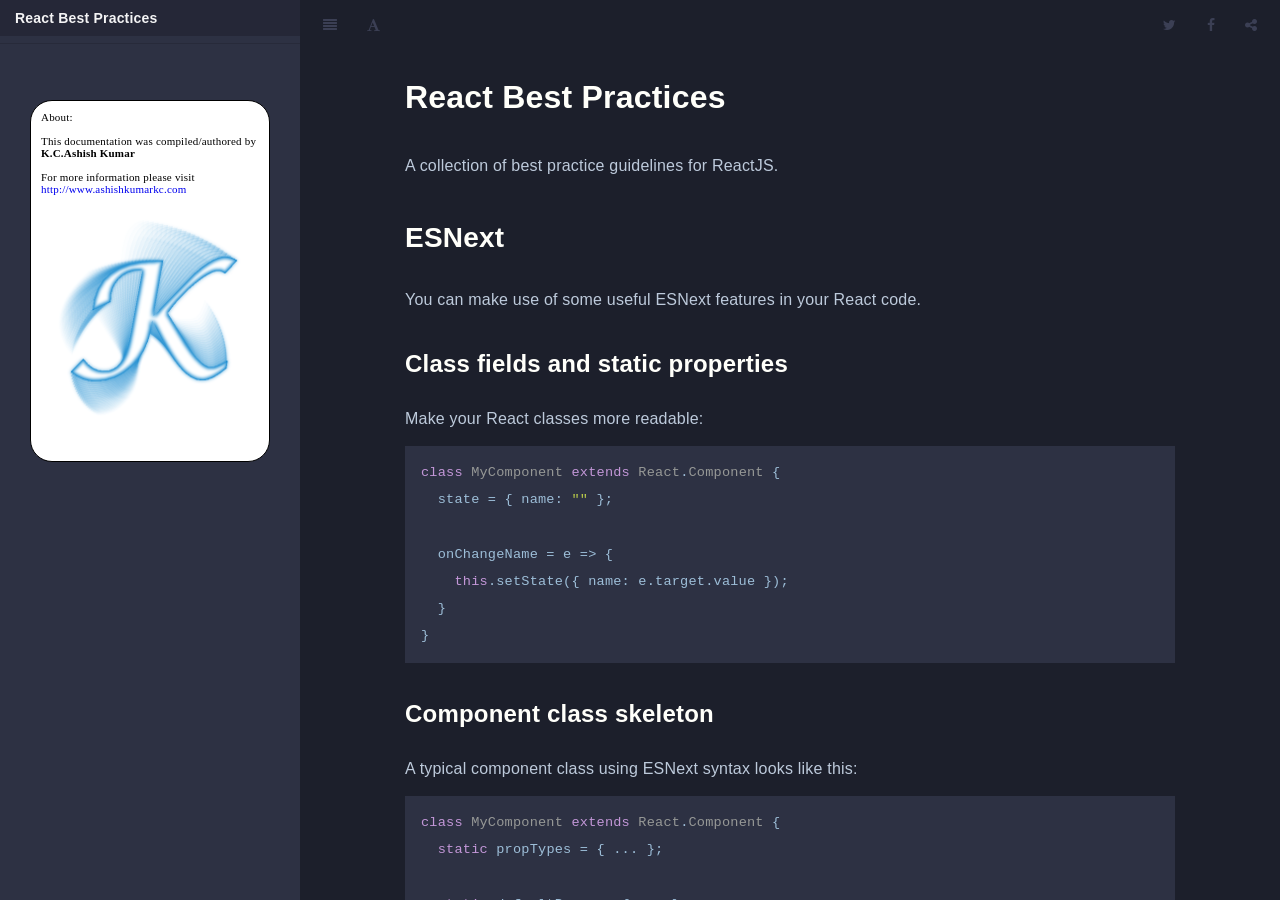
==== index.html @ 98a0bfe0 "Add files via upload" ====
<!DOCTYPE HTML>
<html lang="" >
    <head>
        <meta charset="UTF-8">
        <meta content="text/html; charset=utf-8" http-equiv="Content-Type">
        <title>Introduction · GitBook</title>
        <meta http-equiv="X-UA-Compatible" content="IE=edge" />
        <meta name="description" content="">
        <meta name="generator" content="GitBook 3.2.3">
        
        
        
    
    <link rel="stylesheet" href="gitbook/style.css">

    
            
                
                <link rel="stylesheet" href="gitbook/gitbook-plugin-highlight/website.css">
                
            
                
                <link rel="stylesheet" href="gitbook/gitbook-plugin-search/search.css">
                
            
                
                <link rel="stylesheet" href="gitbook/gitbook-plugin-fontsettings/website.css">
                
            
        

    

    
        
        <link rel="stylesheet" href="styles/website.css">
        
    
        
    
        
    
        
    
        
    
        
    

        
    
    
    <meta name="HandheldFriendly" content="true"/>
    <meta name="viewport" content="width=device-width, initial-scale=1, user-scalable=no">
    <meta name="apple-mobile-web-app-capable" content="yes">
    <meta name="apple-mobile-web-app-status-bar-style" content="black">
    <link rel="apple-touch-icon-precomposed" sizes="152x152" href="gitbook/images/apple-touch-icon-precomposed-152.png">
    <link rel="shortcut icon" href="gitbook/images/favicon.ico" type="image/x-icon">

    
    

    </head>
    <body>
        
<div class="book">
    <div class="book-summary">
        
            
<div id="book-search-input" role="search">
    <input type="text" placeholder="Type to search" />
</div>

            
                <nav role="navigation">
                


<ul class="summary">
    
    

    

    
        
        
    
        <li class="chapter active" data-level="1.1" data-path="./">
            
                <a href="./">
            
                    
                    Introduction
            
                </a>
            

            
        </li>
    

    

    <li class="divider"></li>

    <li>
        <a href="https://www.gitbook.com" target="blank" class="gitbook-link">
            Published with GitBook
        </a>
    </li>
</ul>


                </nav>
            
        
    </div>

    <div class="book-body">
        
            <div class="body-inner">
                
                    

<div class="book-header" role="navigation">
    

    <!-- Title -->
    <h1>
        <i class="fa fa-circle-o-notch fa-spin"></i>
        <a href="." >Introduction</a>
    </h1>
</div>




                    <div class="page-wrapper" tabindex="-1" role="main">
                        <div class="page-inner">
                            
<div id="book-search-results">
    <div class="search-noresults">
    
                                <section class="normal markdown-section">
                                
                                <h1 id="react-best-practices">React Best Practices</h1>
<p>A collection of best practice guidelines for ReactJS.
<!-- v1.0,2017-08-14 -->
<!-- toc --></p>
<h2 id="esnext">ESNext</h2>
<p>You can make use of some useful ESNext features in your React code.</p>
<h3 id="class-fields-and-static-properties">Class fields and static properties</h3>
<p>Make your React classes more readable:</p>
<pre><code class="lang-js"><span class="hljs-class"><span class="hljs-keyword">class</span> <span class="hljs-title">MyComponent</span> <span class="hljs-keyword">extends</span> <span class="hljs-title">React</span>.<span class="hljs-title">Component</span> </span>{
  state = { name: <span class="hljs-string">&quot;&quot;</span> };

  onChangeName = e =&gt; {
    <span class="hljs-keyword">this</span>.setState({ name: e.target.value });
  }
}
</code></pre>
<h3 id="component-class-skeleton">Component class skeleton</h3>
<p>A typical component class using ESNext syntax looks like this:</p>
<pre><code class="lang-js"><span class="hljs-class"><span class="hljs-keyword">class</span> <span class="hljs-title">MyComponent</span> <span class="hljs-keyword">extends</span> <span class="hljs-title">React</span>.<span class="hljs-title">Component</span> </span>{
  <span class="hljs-keyword">static</span> propTypes = { ... };

  <span class="hljs-keyword">static</span> defaultProps = { ... };

  state = { ... };

  onEvent = () =&gt; { ... };

  classMethod() { ... }
}
</code></pre>
<h2 id="prop-types">prop-types</h2>
<p>Always declare your props. Simply install the <code>prop-types</code> module from npm:</p>
<pre><code class="lang-bash">npm install --save prop-types
</code></pre>
<p>And then import the module into your component:</p>
<pre><code class="lang-js"><span class="hljs-keyword">import</span> PropTypes <span class="hljs-keyword">from</span> <span class="hljs-string">&quot;prop-types&quot;</span>;
</code></pre>
<p>Using prop types ensures:</p>
<ul>
<li>Consumers of your component can see exactly what props are supported.</li>
<li>Console warning are displayed when the wrong prop type is used.</li>
<li>Props can be documented for use with <code>react-styleguidist</code>.</li>
</ul>
<h3 id="example-class-using-esnext-static-property-support">Example (class using ESNext static property support)</h3>
<p>The following component supports two props: <code>onClick</code> which is a function and <code>name</code> which is a string and is a mandatory prop.</p>
<pre><code class="lang-js"><span class="hljs-keyword">import</span> React <span class="hljs-keyword">from</span> <span class="hljs-string">&quot;react&quot;</span>;
<span class="hljs-keyword">import</span> PropTypes <span class="hljs-keyword">from</span> <span class="hljs-string">&quot;prop-types&quot;</span>;

<span class="hljs-keyword">export</span> <span class="hljs-keyword">default</span> <span class="hljs-class"><span class="hljs-keyword">class</span> <span class="hljs-title">Greeting</span> <span class="hljs-keyword">extends</span> <span class="hljs-title">React</span>.<span class="hljs-title">Component</span> </span>{
  <span class="hljs-keyword">static</span> propTypes = {
    onClick: PropTypes.func,
    name: PropTypes.string.isRequired
  };

  render() {
    <span class="hljs-keyword">return</span> (
      <span class="xml"><span class="hljs-tag">&lt;<span class="hljs-name">h1</span> <span class="hljs-attr">onClick</span>=<span class="hljs-string">{this.props.onClick}</span>&gt;</span>
        Hello, {this.props.name}
      <span class="hljs-tag">&lt;/<span class="hljs-name">h1</span>&gt;</span></span>
    );
  }
}
</code></pre>
<h3 id="example-stateless-functional-component">Example (stateless functional component)</h3>
<p>When using a stateless functional component you need to declare prop types on the function object itself:</p>
<pre><code class="lang-js"><span class="hljs-keyword">import</span> React <span class="hljs-keyword">from</span> <span class="hljs-string">&quot;react&quot;</span>;
<span class="hljs-keyword">import</span> PropTypes <span class="hljs-keyword">from</span> <span class="hljs-string">&quot;prop-types&quot;</span>;

<span class="hljs-keyword">const</span> Greeting = props =&gt;
  <span class="xml"><span class="hljs-tag">&lt;<span class="hljs-name">h1</span> <span class="hljs-attr">onClick</span>=<span class="hljs-string">{props.onClick}</span>&gt;</span>
    Hello,{props.name}
  <span class="hljs-tag">&lt;/<span class="hljs-name">h1</span>&gt;</span></span>;

Greeting.propTypes = {
  onClick: PropTypes.func,
  name: PropTypes.string.isRequired
};

<span class="hljs-keyword">export</span> <span class="hljs-keyword">default</span> Greeting;
</code></pre>
<h3 id="use-destructuring-to-import-specific-prop-types">Use destructuring to import specific prop types</h3>
<p>You can also use destructuring to import just the prop types you need. This can save typing, especially when using props of the same type.</p>
<p>For example, here is the above stateless functional component example rewritten:</p>
<pre><code class="lang-js"><span class="hljs-keyword">import</span> React <span class="hljs-keyword">from</span> <span class="hljs-string">&quot;react&quot;</span>;
<span class="hljs-keyword">import</span> { func, string } <span class="hljs-keyword">from</span> <span class="hljs-string">&quot;prop-types&quot;</span>;

<span class="hljs-keyword">const</span> Greeting = props =&gt;
  <span class="xml"><span class="hljs-tag">&lt;<span class="hljs-name">h1</span> <span class="hljs-attr">onClick</span>=<span class="hljs-string">{props.onClick}</span>&gt;</span>
    Hello,{props.name}
  <span class="hljs-tag">&lt;/<span class="hljs-name">h1</span>&gt;</span></span>;

Greeting.propTypes = {
  onClick: func,
  name: string.isRequired
};

<span class="hljs-keyword">export</span> <span class="hljs-keyword">default</span> Greeting;
</code></pre>
<h3 id="using-object-shapes-and-arrays">Using object shapes and arrays</h3>
<p>You can also specify the <em>shape</em> of an object prop or the shape of arrays.</p>
<p>For example, the following component expects an array of objects.
Each object requires <code>id</code> and <code>name</code> string properties.</p>
<pre><code class="lang-js"><span class="hljs-keyword">import</span> React <span class="hljs-keyword">from</span> <span class="hljs-string">&quot;react&quot;</span>;
<span class="hljs-keyword">import</span> { arrayOf, shape, string } <span class="hljs-keyword">from</span> <span class="hljs-string">&quot;prop-types&quot;</span>;

<span class="hljs-keyword">const</span> Stores = ({ stores }) =&gt;
  <span class="xml"><span class="hljs-tag">&lt;<span class="hljs-name">ul</span>&gt;</span>
    {stores.map(store =&gt;
      <span class="hljs-tag">&lt;<span class="hljs-name">li</span> <span class="hljs-attr">key</span>=<span class="hljs-string">{store.id}</span>&gt;</span>
        {store.name}
      <span class="hljs-tag">&lt;/<span class="hljs-name">li</span>&gt;</span>
    )}
  <span class="hljs-tag">&lt;/<span class="hljs-name">ul</span>&gt;</span></span>;

Stores.propTypes = {
  stores: arrayOf(
    shape({
      id: string.isRequired,
      name: string.isRequired
    })
  )
};

<span class="hljs-keyword">export</span> <span class="hljs-keyword">default</span> Stores;
</code></pre>
<h3 id="custom-prop-types-sharing-your-shapes">Custom prop types: sharing your shapes</h3>
<p>You can easily share custom prop types by adding them to a file and exporting them for use in your project. For example:</p>
<pre><code class="lang-js"><span class="hljs-comment">// customProps.js</span>
<span class="hljs-keyword">import</span> { string, shape } <span class="hljs-keyword">from</span> <span class="hljs-string">&quot;prop-types&quot;</span>;

<span class="hljs-keyword">export</span> <span class="hljs-keyword">const</span> store = shape({
  id: string.isRequired,
  name: string.isRequired
});

<span class="hljs-comment">// Stores.js</span>
<span class="hljs-keyword">import</span> React <span class="hljs-keyword">from</span> <span class="hljs-string">&quot;react&quot;</span>;
<span class="hljs-keyword">import</span> { arrayOf } <span class="hljs-keyword">from</span> <span class="hljs-string">&quot;prop-types&quot;</span>;
<span class="hljs-keyword">import</span> { store } <span class="hljs-keyword">from</span> <span class="hljs-string">&quot;./customProps.js&quot;</span>;

<span class="hljs-keyword">const</span> Stores = ({ stores }) =&gt;
  <span class="xml"><span class="hljs-tag">&lt;<span class="hljs-name">ul</span>&gt;</span>
    {stores.map(store =&gt;
      <span class="hljs-tag">&lt;<span class="hljs-name">li</span> <span class="hljs-attr">key</span>=<span class="hljs-string">{store.id}</span>&gt;</span>
        {store.name}
      <span class="hljs-tag">&lt;/<span class="hljs-name">li</span>&gt;</span>
    )}
  <span class="hljs-tag">&lt;/<span class="hljs-name">ul</span>&gt;</span></span>;

Stores.propTypes = {
  stores: arrayOf(stores).isRequired
};

<span class="hljs-keyword">export</span> <span class="hljs-keyword">default</span> Stores;
</code></pre>
<h3 id="specifying-default-prop-values">Specifying default prop values</h3>
<p>You can also declare default values for props by declaring the <code>defaultProps</code> object on the component class or function. For example:</p>
<pre><code class="lang-js"><span class="hljs-keyword">import</span> React <span class="hljs-keyword">from</span> <span class="hljs-string">&quot;react&quot;</span>;
<span class="hljs-keyword">import</span> PropTypes <span class="hljs-keyword">from</span> <span class="hljs-string">&quot;prop-types&quot;</span>;

<span class="hljs-keyword">export</span> <span class="hljs-keyword">default</span> <span class="hljs-class"><span class="hljs-keyword">class</span> <span class="hljs-title">Heading</span> <span class="hljs-keyword">extends</span> <span class="hljs-title">React</span>.<span class="hljs-title">Component</span> </span>{
  <span class="hljs-keyword">static</span> propTypes = {
    backgroundColor: PropTypes.string,
    color: PropTypes.string,
    children: PropTypes.node.isRequired
  };

  <span class="hljs-keyword">static</span> defaultProps = {
    backgroundColor: <span class="hljs-string">&quot;black&quot;</span>,
    color: <span class="hljs-string">&quot;white&quot;</span>
  };

  render() {
    <span class="hljs-keyword">const</span> style = {
      backgroundColor: <span class="hljs-keyword">this</span>.props.backgroundColor,
      color: <span class="hljs-keyword">this</span>.props.color
    };

    <span class="hljs-keyword">return</span> (
      <span class="xml"><span class="hljs-tag">&lt;<span class="hljs-name">h1</span> <span class="hljs-attr">style</span>=<span class="hljs-string">{style}</span>&gt;</span>
        {this.props.children}
      <span class="hljs-tag">&lt;/<span class="hljs-name">h1</span>&gt;</span></span>
    );
  }
}
</code></pre>
<p>This can be especially useful for <code>func</code> props as it stops a potential crash if an optional function prop is not supplied. For example:</p>
<pre><code class="lang-js"><span class="hljs-keyword">import</span> React <span class="hljs-keyword">from</span> <span class="hljs-string">&quot;react&quot;</span>;
<span class="hljs-keyword">import</span> { func } <span class="hljs-keyword">from</span> <span class="hljs-string">&quot;prop-types&quot;</span>;

<span class="hljs-keyword">const</span> Button = ({ onClick }) =&gt;
  <span class="xml"><span class="hljs-tag">&lt;<span class="hljs-name">div</span> <span class="hljs-attr">className</span>=<span class="hljs-string">&quot;btn&quot;</span> <span class="hljs-attr">onClick</span>=<span class="hljs-string">{onClick}</span>&gt;</span>
    Button
  <span class="hljs-tag">&lt;/<span class="hljs-name">div</span>&gt;</span></span>;

Button.propTypes = {
  onClick: func
};

Button.defaultProps = {
  onClick: () =&gt; {}
};

<span class="hljs-keyword">export</span> <span class="hljs-keyword">default</span> Button;
</code></pre>
<h4 id="using-default-prop-values-in-stateless-functional-components">Using default prop values in stateless functional components</h4>
<p>Rather than declaring <code>defaultProps</code> for stateless functional components, you can use a combination of <strong>destructuring</strong> and <strong>default parameter values</strong> instead. For example:</p>
<pre><code class="lang-js"><span class="hljs-keyword">import</span> React <span class="hljs-keyword">from</span> <span class="hljs-string">&quot;react&quot;</span>;
<span class="hljs-keyword">import</span> { string, node } <span class="hljs-keyword">from</span> <span class="hljs-string">&quot;prop-types&quot;</span>;

<span class="hljs-keyword">const</span> Heading = ({ children, backgroundColor = <span class="hljs-string">&quot;black&quot;</span>, color = <span class="hljs-string">&quot;white&quot;</span> }) =&gt; {
  <span class="hljs-keyword">const</span> style = {
    backgroundColor,
    color
  };

  <span class="hljs-keyword">return</span> (
    <span class="xml"><span class="hljs-tag">&lt;<span class="hljs-name">h1</span> <span class="hljs-attr">style</span>=<span class="hljs-string">{style}</span>&gt;</span>
      {children}
    <span class="hljs-tag">&lt;/<span class="hljs-name">h1</span>&gt;</span></span>
  );
};

Heading.propTypes = {
  backgroundColor: string,
  color: string,
  children: node.isRequired
};

<span class="hljs-keyword">export</span> <span class="hljs-keyword">default</span> Heading;
</code></pre>
<h2 id="stateless-functional-components">Stateless Functional Components</h2>
<p>Stateless functional components are React components as JavaScript functions. They can be used for components that do not use any lifecycle methods other than render and do not use any state.</p>
<ul>
<li>Concerned with <em>how things look</em>.</li>
<li>AKA as <em>presentational</em> or <em>dumb</em> components.</li>
<li>Functional programming paradigm: <strong>stateless function components are pure functions of their props</strong>.</li>
<li>Props passed as the first function parameter.</li>
<li>Simply return the component JSX: the same as the class <code>render</code> method.</li>
<li>No state, no lifecycle methods.</li>
<li>Easy to test.</li>
<li>Easy to re-use/share.</li>
<li>Make no assumptions about application state or the data source.</li>
<li>Can be combined with container components (which may have state and may know about the data source).</li>
</ul>
<h3 id="example">Example</h3>
<p>A simple greeting component: it displays a name and calls a prop when clicked.</p>
<blockquote>
<p>Note that ES6 arrow functions are preferred.</p>
</blockquote>
<pre><code class="lang-js"><span class="hljs-keyword">import</span> React <span class="hljs-keyword">from</span> <span class="hljs-string">&quot;react&quot;</span>;
<span class="hljs-keyword">import</span> { func, string } <span class="hljs-keyword">from</span> <span class="hljs-string">&quot;prop-types&quot;</span>;

<span class="hljs-keyword">const</span> Greeting = ({ onClick, name }) =&gt;
  <span class="xml"><span class="hljs-tag">&lt;<span class="hljs-name">h1</span> <span class="hljs-attr">onClick</span>=<span class="hljs-string">{onClick}</span>&gt;</span>
    Hello, {name}
  <span class="hljs-tag">&lt;/<span class="hljs-name">h1</span>&gt;</span></span>;

Greeting.propTypes = {
  onClick: func,
  name: string.isRequired
};

<span class="hljs-keyword">export</span> <span class="hljs-keyword">default</span> Greeting;
</code></pre>
<h3 id="simple-snapshot-testing">Simple snapshot testing</h3>
<p>You can quickly test a simple component like this using <strong>snapshot testing</strong>. For example:</p>
<pre><code class="lang-js"><span class="hljs-keyword">import</span> React <span class="hljs-keyword">from</span> <span class="hljs-string">&quot;react&quot;</span>;
<span class="hljs-keyword">import</span> renderer <span class="hljs-keyword">from</span> <span class="hljs-string">&quot;react-test-renderer&quot;</span>;
<span class="hljs-keyword">import</span> Greeting <span class="hljs-keyword">from</span> <span class="hljs-string">&quot;../Greeting&quot;</span>;

it(<span class="hljs-string">&quot;renders&quot;</span>, () =&gt; {
  expect(renderer.create(<span class="xml"><span class="hljs-tag">&lt;<span class="hljs-name">Greeting</span> <span class="hljs-attr">name</span>=<span class="hljs-string">&quot;The name&quot;</span> /&gt;</span>)).toMatchSnapshot();
});
</span></code></pre>
<h2 id="containers">Containers</h2>
<p>Containers are combinations of <em>state</em> and <em>presentational components</em>.</p>
<ul>
<li>Concerned with <em>how things work</em>.</li>
<li>Usually ES6 class components with state.</li>
<li>Render Re-usable stateless functional components.</li>
<li>Knowledge about the data source and/or the application state.</li>
<li>Commonly used with <code>react-redux</code>.</li>
<li>Often generated using <em>higher order components</em> (HOCs).</li>
</ul>
<h3 id="example">Example</h3>
<p><a href="https://codesandbox.io/s/Nx1lY23K6" target="_blank"><img src="https://codesandbox.io/static/img/play-codesandbox.svg" alt="Edit Presentational and Container Components"></a></p>
<p>Here is a simple presentational component that renders a styled IP address:</p>
<pre><code class="lang-js"><span class="hljs-keyword">import</span> React <span class="hljs-keyword">from</span> <span class="hljs-string">&quot;react&quot;</span>;
<span class="hljs-keyword">import</span> { string } <span class="hljs-keyword">from</span> <span class="hljs-string">&quot;prop-types&quot;</span>;

<span class="hljs-keyword">const</span> styles = {
  container: {
    textAlign: <span class="hljs-string">&quot;center&quot;</span>
  },
  ip: {
    fontFamily: <span class="hljs-string">&quot;sans-serif&quot;</span>,
    fontSize: <span class="hljs-string">&quot;20px&quot;</span>,
    fontWeight: <span class="hljs-string">&quot;bold&quot;</span>,
    color: <span class="hljs-string">&quot;blue&quot;</span>
  }
};

<span class="hljs-keyword">const</span> IPAddress = ({ ip }) =&gt;
  <span class="xml"><span class="hljs-tag">&lt;<span class="hljs-name">div</span> <span class="hljs-attr">style</span>=<span class="hljs-string">{styles.container}</span>&gt;</span>
    <span class="hljs-tag">&lt;<span class="hljs-name">div</span> <span class="hljs-attr">style</span>=<span class="hljs-string">{styles.ip}</span>&gt;</span>
      {ip}
    <span class="hljs-tag">&lt;/<span class="hljs-name">div</span>&gt;</span>
  <span class="hljs-tag">&lt;/<span class="hljs-name">div</span>&gt;</span></span>;

IPAddress.propTypes = {
  ip: string
};

<span class="hljs-keyword">export</span> <span class="hljs-keyword">default</span> IPAddress;
</code></pre>
<p>And here is an example container for this component. The container knows about the data source (in this case how to fetch the current IP.)</p>
<p>Notice the following characteristics:</p>
<ul>
<li>It is an ES6 class.</li>
<li>It has state.</li>
<li>It is using component lifecycle (<code>componentDidMount</code>).</li>
<li>It is acting as a wrapper for the <code>IPAddress</code> component.</li>
</ul>
<pre><code class="lang-js"><span class="hljs-keyword">import</span> React <span class="hljs-keyword">from</span> <span class="hljs-string">&quot;react&quot;</span>;
<span class="hljs-keyword">import</span> IPAddress <span class="hljs-keyword">from</span> <span class="hljs-string">&quot;./IPAddress&quot;</span>;

<span class="hljs-keyword">export</span> <span class="hljs-keyword">default</span> <span class="hljs-class"><span class="hljs-keyword">class</span> <span class="hljs-title">IPAddressContainer</span> <span class="hljs-keyword">extends</span> <span class="hljs-title">React</span>.<span class="hljs-title">Component</span> </span>{
  state = { ip: <span class="hljs-string">&quot;&quot;</span> };

  componentDidMount() {
    <span class="hljs-built_in">window</span>
      .fetch(<span class="hljs-string">&quot;https://api.ipify.org?format=json&quot;</span>)
      .then(response =&gt; response.json())
      .then(response =&gt; {
        <span class="hljs-keyword">this</span>.setState({ ip: response.ip });
      });
  }

  render() {
    <span class="hljs-keyword">return</span> <span class="xml"><span class="hljs-tag">&lt;<span class="hljs-name">IPAddress</span> <span class="hljs-attr">ip</span>=<span class="hljs-string">{this.state.ip}</span> /&gt;</span>;
  }
}
</span></code></pre>
<h2 id="higher-order-components">Higher Order Components</h2>
<p>Higher Order Components (or HOCs) are used to transform a component into another component.</p>
<p><a href="https://codesandbox.io/s/RBxmkgl0" target="_blank"><img src="https://codesandbox.io/static/img/play-codesandbox.svg" alt="Edit Higher Order Components"></a></p>
<ul>
<li>A HOC <strong>is a function that takes a component and returns a new component</strong>.</li>
<li>Made possible due to the compositional nature of React.</li>
<li>Often used to inject additional props into an existing component.</li>
<li>Useful for creating containers.</li>
<li>A popular example is the <code>react-redux</code> <code>connect</code> function.</li>
<li>Can be used to re-use code, hijack the <code>render</code> method and to manipulate existing props.</li>
</ul>
<h3 id="example-ip-address">Example: IP address</h3>
<p>The following HOC function will fetch the IP address and inject a prop called <code>ip</code> into <strong>any</strong> component. This is an example of using a <code>class</code> as the container.</p>
<pre><code class="lang-js"><span class="hljs-keyword">import</span> React <span class="hljs-keyword">from</span> <span class="hljs-string">&quot;react&quot;</span>;

<span class="hljs-keyword">const</span> withIPAddress = Component =&gt; {
  <span class="hljs-keyword">return</span> <span class="hljs-class"><span class="hljs-keyword">class</span> <span class="hljs-keyword">extends</span> <span class="hljs-title">React</span>.<span class="hljs-title">Component</span> </span>{
    state = { ip: <span class="hljs-string">&quot;&quot;</span> };

    componentDidMount() {
      <span class="hljs-built_in">window</span>
        .fetch(<span class="hljs-string">&quot;https://api.ipify.org?format=json&quot;</span>)
        .then(response =&gt; response.json())
        .then(response =&gt; {
          <span class="hljs-keyword">this</span>.setState({ ip: response.ip });
        });
    }

    render() {
      <span class="hljs-keyword">return</span> <span class="xml"><span class="hljs-tag">&lt;<span class="hljs-name">Component</span> <span class="hljs-attr">ip</span>=<span class="hljs-string">{this.state.ip}</span> {<span class="hljs-attr">...this.props</span>} /&gt;</span>;
    }
  };
};

export default withIPAddress;
</span></code></pre>
<p>Notice what&apos;s happening here: we are exporting a function that accepts a component as a parameter and returns an ES6 class.</p>
<p>To use this with an existing component we do something like this:</p>
<pre><code class="lang-js"><span class="hljs-keyword">import</span> React <span class="hljs-keyword">from</span> <span class="hljs-string">&quot;react&quot;</span>;
<span class="hljs-keyword">import</span> { string } <span class="hljs-keyword">from</span> <span class="hljs-string">&quot;prop-types&quot;</span>;
<span class="hljs-keyword">import</span> withIPAddress <span class="hljs-keyword">from</span> <span class="hljs-string">&quot;./withIPAddress&quot;</span>;

<span class="hljs-keyword">const</span> SimpleIPAddress = ({ ip, color = <span class="hljs-string">&quot;black&quot;</span> }) =&gt;
  <span class="xml"><span class="hljs-tag">&lt;<span class="hljs-name">p</span> <span class="hljs-attr">style</span>=<span class="hljs-string">{{</span> <span class="hljs-attr">color</span> }}&gt;</span>
    {ip}
  <span class="hljs-tag">&lt;/<span class="hljs-name">p</span>&gt;</span></span>;

SimpleIPAddress.propTypes = {
  ip: string
};

<span class="hljs-keyword">export</span> <span class="hljs-keyword">default</span> withIPAddress(SimpleIPAddress);
</code></pre>
<p>We export the result of calling <code>withIPAddress</code>, passing in the component in which we want the <code>ip</code> prop injected.</p>
<h3 id="example-language">Example: language</h3>
<p>Here&apos;s another example of a HOC that injects the current browser language setting into any component as a prop called <code>language</code>. In this case we are using a stateless functional component as the container.</p>
<pre><code class="lang-js"><span class="hljs-comment">// withLanguage.js</span>
<span class="hljs-keyword">import</span> React <span class="hljs-keyword">from</span> <span class="hljs-string">&apos;react&apos;</span>;

<span class="hljs-keyword">const</span> withLanguage = Component =&gt; props =&gt;
  <span class="xml"><span class="hljs-tag">&lt;<span class="hljs-name">Component</span> {<span class="hljs-attr">...props</span>} <span class="hljs-attr">language</span>=<span class="hljs-string">{navigator.language}</span> /&gt;</span>;

export default withLanguage;

// MyComponent.js
import React from &quot;react&quot;;
import { string } from &quot;prop-types&quot;;
import withLanguage from &quot;./withLanguage&quot;;

const MyComponent = ({ language }) =&gt;
  <span class="hljs-tag">&lt;<span class="hljs-name">div</span>&gt;</span>
    Browser language: {language}
  <span class="hljs-tag">&lt;/<span class="hljs-name">div</span>&gt;</span>;

MyComponent.propTypes = {
  language: string
};

export default withLanguage(MyComponent);
</span></code></pre>
<h3 id="chaining-hocs">Chaining HOCs</h3>
<p>Note that you can also chain HOCs together to create a new component that combines them all. For example:</p>
<pre><code class="lang-js"><span class="hljs-keyword">import</span> React <span class="hljs-keyword">from</span> <span class="hljs-string">&quot;react&quot;</span>;
<span class="hljs-keyword">import</span> { string } <span class="hljs-keyword">from</span> <span class="hljs-string">&quot;prop-types&quot;</span>;
<span class="hljs-keyword">import</span> withLanguage <span class="hljs-keyword">from</span> <span class="hljs-string">&quot;./withLanguage&quot;</span>;
<span class="hljs-keyword">import</span> withIPAddress <span class="hljs-keyword">from</span> <span class="hljs-string">&quot;./withIPAddress&quot;</span>;

<span class="hljs-keyword">const</span> MyComponent = ({ language, ip }) =&gt;
  <span class="xml"><span class="hljs-tag">&lt;<span class="hljs-name">div</span>&gt;</span>
    <span class="hljs-tag">&lt;<span class="hljs-name">div</span>&gt;</span>
      Browser language: {language}
    <span class="hljs-tag">&lt;/<span class="hljs-name">div</span>&gt;</span>
    <span class="hljs-tag">&lt;<span class="hljs-name">div</span>&gt;</span>
      IP address: {ip}
    <span class="hljs-tag">&lt;/<span class="hljs-name">div</span>&gt;</span>
  <span class="hljs-tag">&lt;/<span class="hljs-name">div</span>&gt;</span></span>;

MyComponent.propTypes = {
  language: string,
  ip: string
};

<span class="hljs-keyword">export</span> <span class="hljs-keyword">default</span> withLanguage(withIPAddress(MyComponent));
</code></pre>
<h2 id="functions-as-children">Functions as Children</h2>
<p><a href="https://codesandbox.io/s/Q8DzMRVq" target="_blank"><img src="https://codesandbox.io/static/img/play-codesandbox.svg" alt="Edit Functions as children"></a></p>
<p>An alternative pattern to HOCs is <strong>functions as children</strong> where you supply a function to call as the child of a container component: this is the equivalent of a <strong>render callback</strong>. Like HOCs you are decoupling your parent and child and it usually follows a similar pattern of a parent that has state you want to hide from the child.</p>
<p>This has some advantages over traditional HOCs:</p>
<ul>
<li>It does not pollute the <code>props</code> namespace. HOCs have an implicit contract they impose on the inner components which can cause prop name collisions especially when combining them with other HOCs.</li>
<li>You do not need to use a function to create the container: you use simple composition instead.</li>
<li>Developers do not need to call an HOC function to create a new wrapped component which can simplify the code: they simply export their child components as normal.</li>
</ul>
<p>In order for this to work you need to use a function as the special <code>children</code> prop and have the outer container component call this function when rendering.</p>
<p>For example, here is a component that exposes the browser language:</p>
<pre><code class="lang-js"><span class="hljs-keyword">import</span> React <span class="hljs-keyword">from</span> <span class="hljs-string">&apos;react&apos;</span>;
<span class="hljs-keyword">import</span> { func } <span class="hljs-keyword">from</span> <span class="hljs-string">&apos;prop-types&apos;</span>;

<span class="hljs-keyword">const</span> Language = ({ children }) =&gt;
  <span class="xml"><span class="hljs-tag">&lt;<span class="hljs-name">div</span>&gt;</span>
    {children(navigator.language)}
  <span class="hljs-tag">&lt;/<span class="hljs-name">div</span>&gt;</span></span>;

Language.propTypes = {
  children: func,
};

<span class="hljs-keyword">export</span> <span class="hljs-keyword">default</span> Language;
</code></pre>
<p>The component simply treats the <code>children</code> prop as a function and calls it. It can be used like this:</p>
<pre><code class="lang-js">&lt;Language&gt;
  {language =&gt;
    &lt;p&gt;
      Browser language: {language}
    &lt;/p&gt;}
&lt;/Language&gt;
</code></pre>
<p>The child node of <code>&lt;Language&gt;</code> is a function which returns the JSX to render.</p>
<p>Now let&apos;s imagine a component that calls an API and uses state to store the status, response and error.</p>
<pre><code class="lang-js"><span class="hljs-keyword">import</span> React <span class="hljs-keyword">from</span> <span class="hljs-string">&apos;react&apos;</span>;
<span class="hljs-keyword">import</span> { string, func } <span class="hljs-keyword">from</span> <span class="hljs-string">&apos;prop-types&apos;</span>;

<span class="hljs-keyword">export</span> <span class="hljs-keyword">default</span> <span class="hljs-class"><span class="hljs-keyword">class</span> <span class="hljs-title">CallAPI</span> <span class="hljs-keyword">extends</span> <span class="hljs-title">React</span>.<span class="hljs-title">Component</span> </span>{
  <span class="hljs-keyword">static</span> propTypes = {
    api: string,
    children: func,
  };

  state = {
    isFetching: <span class="hljs-literal">false</span>,
    data: {},
    error: <span class="hljs-string">&apos;&apos;</span>,
  };

  <span class="hljs-keyword">async</span> componentDidMount() {
    <span class="hljs-keyword">this</span>.setState({ isFetching: <span class="hljs-literal">true</span> });
    <span class="hljs-keyword">try</span> {
      <span class="hljs-keyword">const</span> response = <span class="hljs-keyword">await</span> fetch(<span class="hljs-keyword">this</span>.props.api);
      <span class="hljs-keyword">const</span> data = <span class="hljs-keyword">await</span> response.json();
      <span class="hljs-keyword">this</span>.setState({ isFetching: <span class="hljs-literal">false</span>, data });
    } <span class="hljs-keyword">catch</span> ({ message }) {
      <span class="hljs-keyword">this</span>.setState({ isFetching: <span class="hljs-literal">false</span>, error: message });
    }
  }

  render() {
    <span class="hljs-keyword">return</span> (
      <span class="xml"><span class="hljs-tag">&lt;<span class="hljs-name">div</span>&gt;</span>
        {this.props.children({ ...this.state })}
      <span class="hljs-tag">&lt;/<span class="hljs-name">div</span>&gt;</span></span>
    );
  }
}
</code></pre>
<p>The component makes an API call (specified with a prop) and maintains the state of the call. It renders by calling a function and passing through a copy of the state as an object.</p>
<p>It could be used like this:</p>
<pre><code class="lang-js">&lt;CallAPI api=&quot;https://api.ipify.org?format=json&quot;&gt;
  {({ isFetching, data, error }) =&gt; {
    if (isFetching) {
      return &lt;p&gt;Loading...&lt;/p&gt;;
    }
    if (error) {
      return &lt;p&gt;Error: {error}&lt;/p&gt;;
    }
    return &lt;p&gt;Data: {JSON.stringify(data)}&lt;/p&gt;;
  }}
&lt;/CallAPI&gt;
</code></pre>
<p>And of course you can render normal components in the callback, for example:</p>
<pre><code class="lang-js">&lt;CallAPI api=<span class="hljs-string">&quot;https://api.ipify.org?format=json&quot;</span>&gt;
{
  props =&gt; <span class="xml"><span class="hljs-tag">&lt;<span class="hljs-name">MyComponent</span> {<span class="hljs-attr">...props</span>} /&gt;</span>
}
<span class="hljs-tag">&lt;/<span class="hljs-name">CallAPI</span>&gt;</span></span>
</code></pre>
<blockquote>
<p>There is a caveat to using this pattern: they cannot be optimised by React because <strong>they change on every render</strong> (a new function is declared on every render cycle). This rules out using <code>shouldComponentUpdate</code> and <code>React.PureComponent</code> which may lead to performance issues. Use this pattern wisely.</p>
</blockquote>
<h2 id="events">Events</h2>
<p>When using JavaScript DOM and <code>window</code> events we usually need <code>this</code> to point to our component instance.</p>
<p>Spot the bug in this code:</p>
<pre><code class="lang-js"><span class="hljs-keyword">import</span> React <span class="hljs-keyword">from</span> <span class="hljs-string">&quot;react&quot;</span>;

<span class="hljs-keyword">export</span> <span class="hljs-keyword">default</span> <span class="hljs-class"><span class="hljs-keyword">class</span> <span class="hljs-title">BindBug</span> <span class="hljs-keyword">extends</span> <span class="hljs-title">React</span>.<span class="hljs-title">Component</span> </span>{
  state = { toggled: <span class="hljs-literal">false</span> };

  onClick(e) {
    <span class="hljs-keyword">this</span>.setState({ toggled: !<span class="hljs-keyword">this</span>.state.toggled });
  }

  render() {
    <span class="hljs-keyword">const</span> style = {
      fontSize: <span class="hljs-string">&quot;36px&quot;</span>,
      color: <span class="hljs-keyword">this</span>.state.toggled ? <span class="hljs-string">&quot;white&quot;</span> : <span class="hljs-string">&quot;black&quot;</span>,
      backgroundColor: <span class="hljs-keyword">this</span>.state.toggled ? <span class="hljs-string">&quot;red&quot;</span> : <span class="hljs-string">&quot;yellow&quot;</span>
    };

    <span class="hljs-keyword">return</span> (
      <span class="xml"><span class="hljs-tag">&lt;<span class="hljs-name">div</span> <span class="hljs-attr">style</span>=<span class="hljs-string">{style}</span> <span class="hljs-attr">onClick</span>=<span class="hljs-string">{this.onClick}</span>&gt;</span>
        Click me
      <span class="hljs-tag">&lt;/<span class="hljs-name">div</span>&gt;</span></span>
    );
  }
}
</code></pre>
<p>When you click on the <code>&lt;div&gt;</code> the <code>onClick</code> function handler is called which then tries to call <code>this.setState</code>. But the handler has not bound <code>this</code> to the component instance and it ends up as <code>null</code> which causes the code to crash.</p>
<h3 id="binding-events">Binding events</h3>
<p><a href="https://codesandbox.io/s/gJ6nymBE9" target="_blank"><img src="https://codesandbox.io/static/img/play-codesandbox.svg" alt="Edit Event Binding"></a></p>
<p>To make this work we need to bind the <code>onClick</code> function to <code>this</code>. There are two ways to do this:</p>
<h4 id="esnext-property-initialize-syntax-recommended">ESNext property initialize syntax (recommended)</h4>
<p>The most readable way to do this is via an ESNext property initializer in conjunction with an arrow function. Arrow functions declared in this way are bound to <code>this</code> automatically:</p>
<pre><code class="lang-js"><span class="hljs-keyword">import</span> React <span class="hljs-keyword">from</span> <span class="hljs-string">&quot;react&quot;</span>;

<span class="hljs-keyword">export</span> <span class="hljs-keyword">default</span> <span class="hljs-class"><span class="hljs-keyword">class</span> <span class="hljs-title">BindClassMethod</span> <span class="hljs-keyword">extends</span> <span class="hljs-title">React</span>.<span class="hljs-title">Component</span> </span>{
  state = { toggled: <span class="hljs-literal">false</span> };

  onClick = e =&gt; {
    <span class="hljs-keyword">this</span>.setState({ toggled: !<span class="hljs-keyword">this</span>.state.toggled });
  };

  render() {
    <span class="hljs-keyword">const</span> style = {
      fontSize: <span class="hljs-string">&quot;36px&quot;</span>,
      color: <span class="hljs-keyword">this</span>.state.toggled ? <span class="hljs-string">&quot;white&quot;</span> : <span class="hljs-string">&quot;black&quot;</span>,
      backgroundColor: <span class="hljs-keyword">this</span>.state.toggled ? <span class="hljs-string">&quot;red&quot;</span> : <span class="hljs-string">&quot;yellow&quot;</span>
    };

    <span class="hljs-keyword">return</span> (
      <span class="xml"><span class="hljs-tag">&lt;<span class="hljs-name">div</span> <span class="hljs-attr">style</span>=<span class="hljs-string">{style}</span> <span class="hljs-attr">onClick</span>=<span class="hljs-string">{this.onClick}</span>&gt;</span>
        Click me
      <span class="hljs-tag">&lt;/<span class="hljs-name">div</span>&gt;</span></span>
    );
  }
}
</code></pre>
<p>Notice the syntax used here:</p>
<pre><code class="lang-js">handlerName = (params) =&gt; { ... }
</code></pre>
<p>This is the best option: it is less code and even though this syntax is experimental it is used widely at Facebook.</p>
<p>Here&apos;s another example: a component that uses <code>window.setInterval</code> to update a counter every second:</p>
<pre><code class="lang-js"><span class="hljs-keyword">import</span> React <span class="hljs-keyword">from</span> <span class="hljs-string">&quot;react&quot;</span>;

<span class="hljs-keyword">export</span> <span class="hljs-keyword">default</span> <span class="hljs-class"><span class="hljs-keyword">class</span> <span class="hljs-title">Timer</span> <span class="hljs-keyword">extends</span> <span class="hljs-title">React</span>.<span class="hljs-title">Component</span> </span>{
  state = { counter: <span class="hljs-number">0</span> };

  componentDidMount() {
    <span class="hljs-keyword">this</span>.timerId = <span class="hljs-built_in">window</span>.setInterval(<span class="hljs-keyword">this</span>.onTimer, <span class="hljs-number">1000</span>);
  }

  componentWillUnmount() {
    <span class="hljs-built_in">window</span>.clearInterval(<span class="hljs-keyword">this</span>.timerId);
  }

  onTimer = () =&gt; {
    <span class="hljs-keyword">this</span>.setState(prevState =&gt; ({ counter: prevState.counter + <span class="hljs-number">1</span> }));
  };

  render() {
    <span class="hljs-keyword">return</span> (
      <span class="xml"><span class="hljs-tag">&lt;<span class="hljs-name">p</span>&gt;</span>
        Counter: {this.state.counter}
      <span class="hljs-tag">&lt;/<span class="hljs-name">p</span>&gt;</span></span>
    );
  }
}
</code></pre>
<p>Note the following:</p>
<ul>
<li>The timer ID is stored so it can be cleared when the component unmounts.</li>
<li>The function version of <code>setState</code> is used.</li>
</ul>
<p>Alternatively you could use an inline arrow function: this will ensure <code>this</code> has the correct context:</p>
<pre><code class="lang-js"><span class="hljs-keyword">import</span> React <span class="hljs-keyword">from</span> <span class="hljs-string">&quot;react&quot;</span>;

<span class="hljs-keyword">export</span> <span class="hljs-keyword">default</span> <span class="hljs-class"><span class="hljs-keyword">class</span> <span class="hljs-title">Timer</span> <span class="hljs-keyword">extends</span> <span class="hljs-title">React</span>.<span class="hljs-title">Component</span> </span>{
  state = { counter: <span class="hljs-number">0</span> };

  componentDidMount() {
    <span class="hljs-keyword">this</span>.timerId = <span class="hljs-built_in">window</span>.setInterval(() =&gt; {
      <span class="hljs-keyword">this</span>.setState(prevState =&gt; ({ counter: prevState.counter + <span class="hljs-number">1</span> }));
    }, <span class="hljs-number">1000</span>);
  }

  componentWillUnmount() {
    <span class="hljs-built_in">window</span>.clearInterval(<span class="hljs-keyword">this</span>.timerId);
  }

  render() {
    <span class="hljs-keyword">return</span> (
      <span class="xml"><span class="hljs-tag">&lt;<span class="hljs-name">p</span>&gt;</span>
        Counter: {this.state.counter}
      <span class="hljs-tag">&lt;/<span class="hljs-name">p</span>&gt;</span></span>
    );
  }
}
</code></pre>
<h4 id="constructor-binding">Constructor binding</h4>
<p>Another common way of binding is to add a constructor to your class and use <code>Function.prototype.bind</code>:</p>
<pre><code class="lang-js"><span class="hljs-keyword">import</span> React <span class="hljs-keyword">from</span> <span class="hljs-string">&quot;react&quot;</span>;

<span class="hljs-keyword">export</span> <span class="hljs-keyword">default</span> <span class="hljs-class"><span class="hljs-keyword">class</span> <span class="hljs-title">BindConstructor</span> <span class="hljs-keyword">extends</span> <span class="hljs-title">React</span>.<span class="hljs-title">Component</span> </span>{
  state = { toggled: <span class="hljs-literal">false</span> };

  <span class="hljs-keyword">constructor</span>() {
    <span class="hljs-keyword">super</span>();
    <span class="hljs-keyword">this</span>.onClick = <span class="hljs-keyword">this</span>.onClick.bind(<span class="hljs-keyword">this</span>);
  }

  onClick(e) {
    <span class="hljs-keyword">this</span>.setState({ toggled: !<span class="hljs-keyword">this</span>.state.toggled });
  }

  render() {
    <span class="hljs-keyword">const</span> style = {
      fontSize: <span class="hljs-string">&quot;36px&quot;</span>,
      color: <span class="hljs-keyword">this</span>.state.toggled ? <span class="hljs-string">&quot;white&quot;</span> : <span class="hljs-string">&quot;black&quot;</span>,
      backgroundColor: <span class="hljs-keyword">this</span>.state.toggled ? <span class="hljs-string">&quot;red&quot;</span> : <span class="hljs-string">&quot;yellow&quot;</span>
    };

    <span class="hljs-keyword">return</span> (
      <span class="xml"><span class="hljs-tag">&lt;<span class="hljs-name">div</span> <span class="hljs-attr">style</span>=<span class="hljs-string">{style}</span> <span class="hljs-attr">onClick</span>=<span class="hljs-string">{this.onClick}</span>&gt;</span>
        Click me
      <span class="hljs-tag">&lt;/<span class="hljs-name">div</span>&gt;</span></span>
    );
  }
}
</code></pre>
<p>Although this method is not relying on any experimental syntax it suffers from the following issues:</p>
<ul>
<li>It requires you adding a constructor.</li>
<li>You have to remember call <code>super</code> in the constructor before doing anything else.</li>
<li>It is more code.</li>
</ul>
<h3 id="sharing-event-handlers">Sharing event handlers</h3>
<p><a href="https://codesandbox.io/s/vgAwR1Pxn" target="_blank"><img src="https://codesandbox.io/static/img/play-codesandbox.svg" alt="Edit Shared Event Handlers"></a></p>
<p>Sometimes it is useful to share the share event handlers for your components and there is a simple trick to do this using the DOM <code>name</code> attribute (which is exposed as a prop for most React components):</p>
<pre><code class="lang-js"><span class="hljs-keyword">import</span> React <span class="hljs-keyword">from</span> <span class="hljs-string">&quot;react&quot;</span>;

<span class="hljs-keyword">export</span> <span class="hljs-keyword">default</span> <span class="hljs-class"><span class="hljs-keyword">class</span> <span class="hljs-title">DetailsForm</span> <span class="hljs-keyword">extends</span> <span class="hljs-title">React</span>.<span class="hljs-title">Component</span> </span>{
  state = {
    name: <span class="hljs-string">&quot;&quot;</span>,
    email: <span class="hljs-string">&quot;&quot;</span>,
    phone: <span class="hljs-string">&quot;&quot;</span>
  }

  onChange = e =&gt; {
    <span class="hljs-keyword">this</span>.setState({
      [e.target.name]: e.target.value
    });
  }

  render() {
    <span class="hljs-keyword">return</span> (
      &lt;div&gt;
        &lt;input name=&quot;name&quot; value={this.state.name} onChange={this.onChange} /&gt;
        &lt;input name=&quot;email&quot; value={this.state.email} onChange={this.onChange} /&gt;
        &lt;input name=&quot;phone&quot; value={this.state.phone} onChange={this.onChange} /&gt;
      &lt;/div&gt;
    )
  }
}
</code></pre>
<p>This takes advantage of the JavaScript <strong>computed property name syntax</strong> to update the state. Notice how the <code>name</code> prop for each <code>&lt;input&gt;</code> matches the corresponding state property: this allows us to share a single <code>onChange</code> handler with all three components.</p>
<blockquote>
<p>Although this looks like magic <strong>it&apos;s just JavaScript</strong>.</p>
</blockquote>
<h3 id="handling-the-enter-key-in-a-form">Handling the ENTER key in a form</h3>
<p><a href="https://codesandbox.io/s/RnpV11EV" target="_blank"><img src="https://codesandbox.io/static/img/play-codesandbox.svg" alt="Edit Form ENTER key"></a></p>
<p>If you want to let users press the ENTER key to submit a form then you will need to prevent the default <code>submit</code> behaviour of a HTML form. For example:</p>
<pre><code class="lang-js"><span class="hljs-keyword">import</span> React <span class="hljs-keyword">from</span> <span class="hljs-string">&quot;react&quot;</span>;

<span class="hljs-keyword">export</span> <span class="hljs-keyword">default</span> <span class="hljs-class"><span class="hljs-keyword">class</span> <span class="hljs-title">LoginForm</span> <span class="hljs-keyword">extends</span> <span class="hljs-title">React</span>.<span class="hljs-title">Component</span> </span>{
  onSubmit = e =&gt; {
    <span class="hljs-comment">// Don&apos;t actually submit!</span>
    e.preventDefault();
    <span class="hljs-comment">// Enter key was pressed</span>
  };

  render() {
    <span class="hljs-keyword">return</span> (
      &lt;form onSubmit={this.onSubmit}&gt;
        &lt;input
          name=&quot;username&quot;
          value={this.state.value}
          onChange={this.onChange}
        /&gt;
        &lt;input
          name=&quot;password&quot;
          type=&quot;password&quot;
          value={this.state.password}
          onChange={this.onChange}
        /&gt;
        &lt;input type=&quot;submit&quot; value=&quot;Login&quot; /&gt;
      &lt;/form&gt;
    );
  }
}
</code></pre>
<p>This looks pretty much like a standard HTML form: the presence of the <code>&lt;input type=&quot;submit&quot; /&gt;</code> ensures the ENTER key works but by calling <code>preventDefault</code> on the submit event you can handle it yourself without the application reloading.</p>
<h2 id="conditional-rendering">Conditional Rendering</h2>
<p>Sometimes it is useful to render components based on your props or state and there are at least five different mechanisms available to you (remember: it&apos;s just JavaScript!)</p>
<p><a href="https://codesandbox.io/s/QgoRP307" target="_blank"><img src="https://codesandbox.io/static/img/play-codesandbox.svg" alt="Edit Conditional Rendering"></a></p>
<blockquote>
<p>Note that when you conditionally remove a component it <strong>will be re-mounted when you put it back</strong> which means <code>componentDidMount</code> and other lifecycle methods will be called again. So if you are, for example, fetching data when the component mounts, it will be called each time. To avoid this use some form of <code>show</code> prop and either return <code>null</code> from your <code>render</code> or use CSS to hide the content.</p>
</blockquote>
<h3 id="store-the-jsx-in-a-variable">Store the JSX in a variable</h3>
<p>You can declare a variable to hold the JSX you wish to render. If your condition is not met and an <code>undefined</code> variable is rendered, then React will simply ignore it.</p>
<pre><code class="lang-js"><span class="hljs-keyword">let</span> message;
<span class="hljs-keyword">if</span> (someCondition) {
  message = <span class="xml"><span class="hljs-tag">&lt;<span class="hljs-name">p</span>&gt;</span>Hello, world!<span class="hljs-tag">&lt;/<span class="hljs-name">p</span>&gt;</span></span>;
}

<span class="hljs-keyword">return</span> (
  <span class="xml"><span class="hljs-tag">&lt;<span class="hljs-name">div</span>&gt;</span>
    <span class="hljs-tag">&lt;<span class="hljs-name">p</span>&gt;</span>Conditional rendering<span class="hljs-tag">&lt;/<span class="hljs-name">p</span>&gt;</span>
    {message}
  <span class="hljs-tag">&lt;/<span class="hljs-name">div</span>&gt;</span></span>
)
</code></pre>
<h3 id="ternaries">Ternaries</h3>
<p>You can also use a <strong>ternary</strong>. Using <code>null</code> or <code>undefined</code> is enough to stop anything being rendered:</p>
<pre><code class="lang-js"><span class="hljs-keyword">return</span> (
  <span class="xml"><span class="hljs-tag">&lt;<span class="hljs-name">div</span>&gt;</span>
    <span class="hljs-tag">&lt;<span class="hljs-name">p</span>&gt;</span>Conditional rendering<span class="hljs-tag">&lt;/<span class="hljs-name">p</span>&gt;</span>
    {someCondition ? <span class="hljs-tag">&lt;<span class="hljs-name">p</span>&gt;</span>Hello, world!<span class="hljs-tag">&lt;/<span class="hljs-name">p</span>&gt;</span> : null}
  <span class="hljs-tag">&lt;/<span class="hljs-name">div</span>&gt;</span></span>
)
</code></pre>
<h3 id="logical--operator-shortcut">Logical &amp;&amp; operator shortcut</h3>
<p>This relies on the fact the JavaScript will stop evaluating an &amp;&amp; condition if the preceding checks return <code>false</code>.</p>
<pre><code class="lang-js"><span class="hljs-keyword">return</span> (
  <span class="xml"><span class="hljs-tag">&lt;<span class="hljs-name">div</span>&gt;</span>
    <span class="hljs-tag">&lt;<span class="hljs-name">p</span>&gt;</span>Conditional rendering<span class="hljs-tag">&lt;/<span class="hljs-name">p</span>&gt;</span>
    {someCondition &amp;&amp; <span class="hljs-tag">&lt;<span class="hljs-name">p</span>&gt;</span>Hello, world!<span class="hljs-tag">&lt;/<span class="hljs-name">p</span>&gt;</span>}
  <span class="hljs-tag">&lt;/<span class="hljs-name">div</span>&gt;</span></span>
)
</code></pre>
<p>So if <code>someCondition</code> is <code>true</code> then your JSX is rendered, but if it&apos;s <code>false</code> then your JSX will simply not be evaluated.</p>
<p>This is a very common method to conditionally render something in React.</p>
<h3 id="return-null-from-your-render-method">Return null from your render method</h3>
<p>Another common pattern seen in some 3rd-party component libraries is to conditionally render a component based on a boolean prop. For example, you may have a prop called <code>show</code> that determines if the component should display at all: if not then your <code>render</code> method can simply return <code>null</code>.</p>
<blockquote>
<p>The advantage of this is that the component will not be mounted multiple times each time the <code>show</code> prop changes which is useful if you are fetching data, setting timers, etc. in <code>componentDidMount</code>.</p>
</blockquote>
<pre><code class="lang-js"><span class="hljs-comment">// MyComponent.js</span>
<span class="hljs-keyword">const</span> MyComponent = ({ show }) =&gt; {
  <span class="hljs-keyword">if</span> (show) {
    <span class="hljs-keyword">return</span> <span class="xml"><span class="hljs-tag">&lt;<span class="hljs-name">p</span>&gt;</span>Hello, world!<span class="hljs-tag">&lt;/<span class="hljs-name">p</span>&gt;</span></span>;
  }
  <span class="hljs-keyword">return</span> <span class="hljs-literal">null</span>;
};

<span class="hljs-comment">// SomeOtherComponent.js</span>
...
return (
  <span class="xml"><span class="hljs-tag">&lt;<span class="hljs-name">div</span>&gt;</span>
    <span class="hljs-tag">&lt;<span class="hljs-name">p</span>&gt;</span>Conditional rendering<span class="hljs-tag">&lt;/<span class="hljs-name">p</span>&gt;</span>
    <span class="hljs-tag">&lt;<span class="hljs-name">MyComponent</span> <span class="hljs-attr">show</span>=<span class="hljs-string">{someCondition}</span> /&gt;</span>
  <span class="hljs-tag">&lt;/<span class="hljs-name">div</span>&gt;</span>
)
</span></code></pre>
<h3 id="hide-your-component-using-css">Hide your component using CSS</h3>
<p>A final way is to simply use CSS to hide your component. This also has the advantage of keeping your component mounted.</p>
<pre><code class="lang-js"><span class="hljs-comment">// MyComponent.js</span>
<span class="hljs-keyword">const</span> MyComponent = ({ show }) =&gt; {
  <span class="hljs-keyword">const</span> style = {
    display: show ? <span class="hljs-string">&quot;block&quot;</span> : <span class="hljs-string">&quot;none&quot;</span>
  };

  <span class="hljs-keyword">return</span> <span class="xml"><span class="hljs-tag">&lt;<span class="hljs-name">p</span> <span class="hljs-attr">style</span>=<span class="hljs-string">{style}</span>&gt;</span>Hello, world!<span class="hljs-tag">&lt;/<span class="hljs-name">p</span>&gt;</span></span>;
};

<span class="hljs-comment">// SomeOtherComponent.js</span>
...
return (
  <span class="xml"><span class="hljs-tag">&lt;<span class="hljs-name">div</span>&gt;</span>
    <span class="hljs-tag">&lt;<span class="hljs-name">p</span>&gt;</span>Conditional rendering<span class="hljs-tag">&lt;/<span class="hljs-name">p</span>&gt;</span>
    <span class="hljs-tag">&lt;<span class="hljs-name">MyComponent</span> <span class="hljs-attr">show</span>=<span class="hljs-string">{someCondition}</span> /&gt;</span>
  <span class="hljs-tag">&lt;/<span class="hljs-name">div</span>&gt;</span>
)
</span></code></pre>
<h2 id="arrays">Arrays</h2>
<p>When dealing with arrays of JavaScript objects you can use <code>Array.prototype.map</code> to map from array elements to React components. This is a very common pattern.</p>
<p>The following example shows a component that is rendering an array of stores by mapping each array entry to a new <code>&lt;li&gt;</code> component.</p>
<pre><code class="lang-js"><span class="hljs-keyword">import</span> React <span class="hljs-keyword">from</span> <span class="hljs-string">&quot;react&quot;</span>;
<span class="hljs-keyword">import</span> { arrayOf, shape, number, string } <span class="hljs-keyword">from</span> <span class="hljs-string">&quot;prop-types&quot;</span>;

<span class="hljs-keyword">const</span> StoreList = ({ stores }) =&gt;
  <span class="xml"><span class="hljs-tag">&lt;<span class="hljs-name">ul</span>&gt;</span>
    {stores.map(store =&gt;
      <span class="hljs-tag">&lt;<span class="hljs-name">li</span> <span class="hljs-attr">key</span>=<span class="hljs-string">{store.id}</span>&gt;</span>
        {store.name}
      <span class="hljs-tag">&lt;/<span class="hljs-name">li</span>&gt;</span>
    )}
  <span class="hljs-tag">&lt;/<span class="hljs-name">ul</span>&gt;</span></span>;

StoreList.propTypes = {
  stores: arrayOf(
    shape({
      id: number.isRequired,
      name: string.isRequired
    }).isRequired
  )
};

<span class="hljs-keyword">export</span> <span class="hljs-keyword">default</span> StoreList;
</code></pre>
<h3 id="keys">Keys</h3>
<p>Keys help React identify which items have changed, are added, or are removed. Keys should be given to the elements inside the array to give the elements a stable identity:</p>
<pre><code class="lang-js">&lt;li key={store.id}&gt;{store.name}&lt;/li&gt;
</code></pre>
<blockquote>
<p>Avoid using array indexes if array items can reorder.</p>
</blockquote>
<pre><code class="lang-js">stores.map((store, index) =&gt; <span class="xml"><span class="hljs-tag">&lt;<span class="hljs-name">li</span> <span class="hljs-attr">key</span>=<span class="hljs-string">{index}</span>&gt;</span>{store.name}<span class="hljs-tag">&lt;/<span class="hljs-name">li</span>&gt;</span></span>
</code></pre>
<h2 id="writing-components">Writing Components</h2>
<p><a href="https://codesandbox.io/s/qly8Wqk0" target="_blank"><img src="https://codesandbox.io/static/img/play-codesandbox.svg" alt="Edit Writing Components"></a></p>
<p>For this section we will use an example of a simple button component but the technique is the same no matter what sort of component you are developing.</p>
<h3 id="designing-a-button-component">Designing a Button component</h3>
<p>At first our button is very simple:</p>
<pre><code class="lang-js">&lt;Button text=<span class="hljs-string">&quot;Click me&quot;</span> /&gt;

<span class="hljs-keyword">const</span> Button = ({ text }) =&gt;
  <span class="xml"><span class="hljs-tag">&lt;<span class="hljs-name">button</span> <span class="hljs-attr">className</span>=<span class="hljs-string">&quot;btn&quot;</span>&gt;</span>
    {text}
  <span class="hljs-tag">&lt;/<span class="hljs-name">button</span>&gt;</span></span>;
</code></pre>
<h3 id="more-requirements">More requirements</h3>
<p>Now we need support to render an icon:</p>
<pre><code class="lang-js">&lt;Button text=<span class="hljs-string">&quot;Click me!&quot;</span> iconName=<span class="hljs-string">&quot;paper-plane-o&quot;</span> /&gt;

<span class="hljs-keyword">const</span> Button = ({ text, iconName }) =&gt;
  <span class="xml"><span class="hljs-tag">&lt;<span class="hljs-name">button</span> <span class="hljs-attr">className</span>=<span class="hljs-string">&quot;btn&quot;</span>&gt;</span>
    <span class="hljs-tag">&lt;<span class="hljs-name">i</span> <span class="hljs-attr">className</span>=<span class="hljs-string">{&quot;fa</span> <span class="hljs-attr">fa-</span>&quot; + <span class="hljs-attr">iconName</span>} /&gt;</span>
    {&quot; &quot; + text}
  <span class="hljs-tag">&lt;/<span class="hljs-name">button</span>&gt;</span>;
</span></code></pre>
<h3 id="even-more-requirements">Even more requirements!</h3>
<p>Now the button needs text formatting, icon positioning and icon size support. <strong>The code is getting complicated</strong>.</p>
<pre><code class="lang-js">&lt;Button text=<span class="hljs-string">&quot;Click me&quot;</span> textStyle=<span class="hljs-string">&quot;bold&quot;</span> iconName=<span class="hljs-string">&quot;paper-plane-o&quot;</span> iconPosition=<span class="hljs-string">&quot;top&quot;</span> iconSize=<span class="hljs-string">&quot;2x&quot;</span> /&gt;

<span class="hljs-keyword">const</span> Button = props =&gt; {
  <span class="hljs-keyword">const</span> icon =
    props.iconName &amp;&amp;
    <span class="xml"><span class="hljs-tag">&lt;<span class="hljs-name">i</span>
      <span class="hljs-attr">className</span>=<span class="hljs-string">{classnames(&quot;fa</span> <span class="hljs-attr">fa-</span>&quot; + <span class="hljs-attr">props.iconName</span>, {
        [&quot;<span class="hljs-attr">fa-</span>&quot; + <span class="hljs-attr">props.iconSize</span>]<span class="hljs-attr">:</span> <span class="hljs-attr">props.iconSize</span>
      })}
    /&gt;</span>;

  return (
    <span class="hljs-tag">&lt;<span class="hljs-name">button</span> <span class="hljs-attr">className</span>=<span class="hljs-string">&quot;btn&quot;</span>&gt;</span>
      {icon &amp;&amp;
        (props.iconPosition === &quot;top&quot;
          ? <span class="hljs-tag">&lt;<span class="hljs-name">div</span>&gt;</span>
              {icon}
            <span class="hljs-tag">&lt;/<span class="hljs-name">div</span>&gt;</span>
          : <span class="hljs-tag">&lt;<span class="hljs-name">span</span>&gt;</span>
              {icon + &quot; &quot;}
            <span class="hljs-tag">&lt;/<span class="hljs-name">span</span>&gt;</span>)}
      {props.textStyle === &quot;bold&quot;
        ? <span class="hljs-tag">&lt;<span class="hljs-name">strong</span>&gt;</span>
            {props.text}
          <span class="hljs-tag">&lt;/<span class="hljs-name">strong</span>&gt;</span>
        : <span class="hljs-tag">&lt;<span class="hljs-name">span</span>&gt;</span>
            {props.text}
          <span class="hljs-tag">&lt;/<span class="hljs-name">span</span>&gt;</span>}
    <span class="hljs-tag">&lt;/<span class="hljs-name">button</span>&gt;</span>
  );
};
</span></code></pre>
<p>It is clear we cannot continue designing the component in this way for long before it becomes unmanageable.</p>
<h3 id="composition-to-the-rescue">Composition to the rescue</h3>
<p>Instead of using lots of props and a single complicated <code>render</code> method split the component into smaller chunks and use composition to render it instead.</p>
<pre><code class="lang-js">&lt;Button&gt;
  <span class="xml"><span class="hljs-tag">&lt;<span class="hljs-name">FontAwesome</span>
    <span class="hljs-attr">name</span>=<span class="hljs-string">&quot;paper-plane-o&quot;</span>
    <span class="hljs-attr">size</span>=<span class="hljs-string">&quot;2x&quot;</span>
    <span class="hljs-attr">block</span> /&gt;</span>
  <span class="hljs-tag">&lt;<span class="hljs-name">strong</span>&gt;</span>Click me<span class="hljs-tag">&lt;/<span class="hljs-name">strong</span>&gt;</span>
<span class="hljs-tag">&lt;/<span class="hljs-name">Button</span>&gt;</span></span>

<span class="hljs-keyword">const</span> Button = ({ children }) =&gt;
  <span class="xml"><span class="hljs-tag">&lt;<span class="hljs-name">button</span> <span class="hljs-attr">className</span>=<span class="hljs-string">&quot;btn&quot;</span>&gt;</span>
    {children}
  <span class="hljs-tag">&lt;/<span class="hljs-name">button</span>&gt;</span></span>;

<span class="hljs-keyword">const</span> FontAwesome = ({ name, size, block }) =&gt;
  <span class="xml"><span class="hljs-tag">&lt;<span class="hljs-name">i</span>
    <span class="hljs-attr">className</span>=<span class="hljs-string">{classnames(&quot;fa&quot;,</span> &quot;<span class="hljs-attr">fa-</span>&quot; + <span class="hljs-attr">name</span>, {
      [&quot;<span class="hljs-attr">fa-</span>&quot; + <span class="hljs-attr">size</span>]<span class="hljs-attr">:</span> <span class="hljs-attr">size</span>,
      [&quot;<span class="hljs-attr">center-block</span>&quot;]<span class="hljs-attr">:</span> <span class="hljs-attr">block</span>
    })}
  /&gt;</span>;
</span></code></pre>
<p>This takes advantage of the special <code>children</code> prop which is the cornerstone of composition using React.</p>
<h3 id="summary">Summary</h3>
<p>You might need composition when:</p>
<ul>
<li>There are too many props</li>
<li>There are props to target a specific part of the component (iconName, iconPosition, iconSize, etc.)</li>
<li>There are props which are directly copied into the inner markup</li>
<li>There are props which take a complex model object or an array</li>
</ul>
<h2 id="unit-testing">Unit Testing</h2>
<p>Testing should be simple!</p>
<ul>
<li>React components are easy to test.</li>
<li>Presentational components (stateless functional components) should be treated as pure functions.</li>
<li>Two common testing patterns are:<ul>
<li>DOM testing<ul>
<li>Find DOM nodes, simulate events</li>
</ul>
</li>
<li>Snapshot testing<ul>
<li>Compares files of JSON output</li>
<li>Show the diff</li>
</ul>
</li>
</ul>
</li>
</ul>
<h3 id="snapshot-testing">Snapshot testing</h3>
<p>Snapshot testing is a feature of <strong>Jest</strong> that can be used to test <em>any</em> JavaScript object. And thanks to a package called <code>react-test-renderer</code> you can convert a React component to an object to use with snapshot testing.</p>
<p>For example:</p>
<pre><code class="lang-js"><span class="hljs-keyword">import</span> React <span class="hljs-keyword">from</span> <span class="hljs-string">&quot;react&quot;</span>;
<span class="hljs-keyword">import</span> renderer <span class="hljs-keyword">from</span> <span class="hljs-string">&quot;react-test-renderer&quot;</span>;
<span class="hljs-keyword">import</span> IPAddress <span class="hljs-keyword">from</span> <span class="hljs-string">&quot;../IPAddress&quot;</span>;

it(<span class="hljs-string">&quot;renders&quot;</span>, () =&gt; {
  <span class="hljs-keyword">const</span> component = renderer.create(<span class="xml"><span class="hljs-tag">&lt;<span class="hljs-name">IPAddress</span> <span class="hljs-attr">ip</span>=<span class="hljs-string">&quot;127.0.0.1&quot;</span> /&gt;</span>);
  expect(component).toMatchSnapshot();
});
</span></code></pre>
<p>When the test runs for the first time a special snapshot file is created in a sub-folder containing the JSON output of the render. The next time you run the test it generates new output and compares it with the snapshot: if there are any differences then the test has failed and you are presented with the object diff. At this point you can decide to regenerate the snapshot.</p>
<h3 id="dom-testing">DOM testing</h3>
<p>Alternatively you can render your components into a in-memory DOM (<code>jsdom</code>).</p>
<ul>
<li>Use <code>react-dom/test-utils</code> or <code>enzyme</code></li>
<li>Find DOM nodes and check attributes</li>
<li>Simulate events</li>
<li>Mock event handlers</li>
</ul>
<blockquote>
<p>Note that this does not work with stateless functional components unless you wrap them with a class (you can use a simple HOC for this.)</p>
</blockquote>
<p>For example:</p>
<pre><code class="lang-js"><span class="hljs-keyword">import</span> React <span class="hljs-keyword">from</span> <span class="hljs-string">&quot;react&quot;</span>;
<span class="hljs-keyword">import</span> Greeting <span class="hljs-keyword">from</span> <span class="hljs-string">&quot;../Greeting&quot;</span>;
<span class="hljs-keyword">import</span> ReactTestUtils <span class="hljs-keyword">from</span> <span class="hljs-string">&quot;react-dom/test-utils&quot;</span>;

it(<span class="hljs-string">&quot;renders&quot;</span>, () =&gt; {
  <span class="hljs-keyword">const</span> onClick = jest.fn();
  <span class="hljs-keyword">const</span> instance = ReactTestUtils.renderIntoDocument(
    <span class="xml"><span class="hljs-tag">&lt;<span class="hljs-name">Greeting</span> <span class="hljs-attr">name</span>=<span class="hljs-string">&quot;The name&quot;</span> <span class="hljs-attr">onClick</span>=<span class="hljs-string">{onClick}</span> /&gt;</span>
  );
  const h1 = ReactTestUtils.findRenderedDOMComponentWithTag(instance, &quot;h1&quot;);
  ReactTestUtils.Simulate.click(h1);
  expect(onClick).toHaveBeenCalled();
});
</span></code></pre>
<p>In this example we use <code>ReactTestUtils</code> to render the component, look for the <code>&lt;h1&gt;</code> tag and simulate a click event. We then check that our <code>onClick</code> prop was called.</p>
<h4 id="wrapping-stateless-functional-components-for-reacttestutils">Wrapping stateless functional components for <code>ReactTestUtils</code></h4>
<p><code>ReactTestUtils</code> does not play well with stateless functional components. To fix this simply wrap your component with a class when testing. You can use an HOC for this in your project:</p>
<pre><code class="lang-js"><span class="hljs-keyword">const</span> withClass = Component =&gt; {
  <span class="hljs-keyword">return</span> <span class="hljs-class"><span class="hljs-keyword">class</span> <span class="hljs-keyword">extends</span> <span class="hljs-title">React</span>.<span class="hljs-title">Component</span> </span>{
    render() {
      <span class="hljs-keyword">return</span> &lt;Component {...this.props} /&gt;;
    }
  };
};

const Component = withClass(Greeting);
const instance = ReactTestUtils.renderIntoDocument(
  &lt;Component name=&quot;The name&quot; onClick={onClick} /&gt;
);
</code></pre>
<h2 id="state">State</h2>
<h3 id="state-updates-may-be-asynchronous">State updates may be asynchronous!</h3>
<p>React may batch multiple&#xC3;&#x201A; <code>setState()</code>&#xC3;&#x201A; calls into a single update for performance.</p>
<p>Because&#xC3;&#x201A; <code>this.props</code>&#xC3;&#x201A; and&#xC3;&#x201A; <code>this.state</code>&#xC3;&#x201A; may be updated asynchronously, you should not rely on their values for calculating the next state.</p>
<pre><code class="lang-js"><span class="hljs-comment">// Wrong</span>
<span class="hljs-keyword">this</span>.setState({
  counter: <span class="hljs-keyword">this</span>.state.counter + <span class="hljs-keyword">this</span>.props.increment
});
</code></pre>
<p>Instead, you can use the <strong>function version of <code>setState</code></strong>.</p>
<pre><code class="lang-js"><span class="hljs-comment">// Correct</span>
<span class="hljs-keyword">this</span>.setState((prevState, props) =&gt; ({
  counter: prevState.counter + props.increment
}));
</code></pre>
<p>Always use this version of <code>setState</code> if you need access to the previous state or props.</p>
<h4 id="state-update-functions-can-be-extracted-and-tested">State update functions can be extracted and tested</h4>
<p>Another benefit of using the function version of <code>setState</code> is you can extract them from your class, turn them into <strong>thunks</strong> and add tests for them. If you stick to using immutable data for your state then the update functions should be pure which makes them even easier to test. You can even share state update functions amongst your components.</p>
<p>For example:</p>
<pre><code class="lang-js"><span class="hljs-comment">// Stores.js</span>
<span class="hljs-keyword">export</span> <span class="hljs-keyword">const</span> addStore = (id, name) =&gt; prevState =&gt; ({
  stores: [...prevState.stores, { id, name }]
});

<span class="hljs-keyword">export</span> <span class="hljs-keyword">default</span> <span class="hljs-class"><span class="hljs-keyword">class</span> <span class="hljs-title">Stores</span> <span class="hljs-keyword">extends</span> <span class="hljs-title">React</span>.<span class="hljs-title">Component</span> </span>{
  state = { stores: [] };

  onAddStore = () =&gt; {
    <span class="hljs-keyword">this</span>.setState(addStore(<span class="hljs-string">&quot;ID&quot;</span>, <span class="hljs-string">&quot;NEW STORE NAME&quot;</span>));
  }
  ...
}

<span class="hljs-comment">// Stores.test.js</span>
<span class="hljs-keyword">import</span> { addStore } <span class="hljs-keyword">from</span> <span class="hljs-string">&quot;./Stores&quot;</span>;

it(<span class="hljs-string">&quot;adds a store to the state&quot;</span>, () =&gt; {
  <span class="hljs-keyword">const</span> prevState = {
    stores: [
      {
        id: <span class="hljs-string">&quot;1&quot;</span>,
        name: <span class="hljs-string">&quot;Store 1&quot;</span>
      },
      {
        id: <span class="hljs-string">&quot;2&quot;</span>,
        name: <span class="hljs-string">&quot;Store 2&quot;</span>
      }
    ]
  }
  expect(addStore(<span class="hljs-string">&quot;3&quot;</span>, <span class="hljs-string">&quot;Store 3&quot;</span>)(prevState)).toMatchSnapshot();
});
</code></pre>
<h3 id="immutable-data">Immutable data</h3>
<ul>
<li>React tends to favour functional programming paradigms</li>
<li>Mutable data can often be a source of bugs and unintended side effects</li>
<li>Using immutable data can simplify testing</li>
<li>Redux relies on immutable state to work correctly</li>
<li>You don&apos;t necessarily need ImmutableJS: ES6 will usually suffice</li>
<li>Immutable data can be used alongside <code>React.PureComponent</code> for a very simple performance boost</li>
</ul>
<h4 id="immutable-arrays">Immutable arrays</h4>
<p><a href="https://codesandbox.io/s/D9mx04lQA" target="_blank"><img src="https://codesandbox.io/static/img/play-codesandbox.svg" alt="Edit Immutable Arrays"></a></p>
<p>Here is an example of using <code>Array.prototype.map</code> to clone an array and modify a single element:</p>
<pre><code class="lang-js"><span class="hljs-keyword">this</span>.setState(prevState =&gt; ({
  items: prevState.items.map(item =&gt; {
    <span class="hljs-keyword">if</span> (item.id === idToFind) {
      <span class="hljs-keyword">return</span> { ...item, toggled: !item.toggled };
    }
    <span class="hljs-keyword">return</span> item;
  })
}));
</code></pre>
<p>You can make a shallow copy of an array and add a new element at the same time using the <strong>array spread operator</strong>:</p>
<pre><code class="lang-js"><span class="hljs-keyword">this</span>.setState(prevState =&gt; ({
  items: [...prevState.items, { id: <span class="hljs-string">&quot;3&quot;</span>, name: <span class="hljs-string">&quot;New store&quot;</span> }]
}));
</code></pre>
<p>You can remove elements from an array using <code>Array.prototype.slice</code>:</p>
<pre><code class="lang-js"><span class="hljs-keyword">this</span>.setState(prevState =&gt; ({
  <span class="hljs-comment">// Remove the first element</span>
  items: prevState.items.slice(<span class="hljs-number">0</span>, <span class="hljs-number">1</span>)
}));
</code></pre>
<h2 id="props">Props</h2>
<h3 id="destructuring">Destructuring</h3>
<p>You can increase code readability be destructuring props. For example:</p>
<pre><code class="lang-js">render() {
  <span class="hljs-keyword">const</span> { name, email } = <span class="hljs-keyword">this</span>.props;

  <span class="hljs-keyword">return</span> (
    <span class="xml"><span class="hljs-tag">&lt;<span class="hljs-name">div</span>&gt;</span>
      <span class="hljs-tag">&lt;<span class="hljs-name">p</span>&gt;</span>{name}<span class="hljs-tag">&lt;/<span class="hljs-name">p</span>&gt;</span>
      <span class="hljs-tag">&lt;<span class="hljs-name">p</span>&gt;</span>{email}<span class="hljs-tag">&lt;/<span class="hljs-name">p</span>&gt;</span>
    <span class="hljs-tag">&lt;/<span class="hljs-name">div</span>&gt;</span></span>
  )
}
</code></pre>
<h3 id="dont-pass-on-unknown-props">Don&apos;t pass on unknown props</h3>
<p>If you are wrapping components with another do not pass down any props that the wrapped component does not know about. This will generate a console warning in the browser. For example, this is wrong:</p>
<pre><code class="lang-js"><span class="hljs-keyword">const</span> Input = props =&gt; {
  <span class="hljs-keyword">const</span> type = props.isNumeric ? <span class="hljs-string">&quot;number&quot;</span> : <span class="hljs-string">&quot;text&quot;</span>;
  <span class="hljs-comment">// &lt;input&gt; does not know about isNumeric</span>
  <span class="hljs-comment">// This will generate a console warning</span>
  <span class="hljs-keyword">return</span> <span class="xml"><span class="hljs-tag">&lt;<span class="hljs-name">input</span> {<span class="hljs-attr">...props</span>} <span class="hljs-attr">type</span>=<span class="hljs-string">{type}</span> /&gt;</span>;
};

Input.propTypes = {
  isNumeric: PropTypes.bool
};
</span></code></pre>
<p>To fix this you can use the <strong>object spread operator</strong> to extract the props you care about and add the remaining ones to a single variable. For example:</p>
<pre><code class="lang-js"><span class="hljs-keyword">const</span> Input = props =&gt; {
  <span class="hljs-keyword">const</span> { isNumeric, ...other } = props;
  <span class="hljs-keyword">const</span> type = isNumeric ? <span class="hljs-string">&quot;number&quot;</span> : <span class="hljs-string">&quot;text&quot;</span>;
  <span class="hljs-keyword">return</span> <span class="xml"><span class="hljs-tag">&lt;<span class="hljs-name">input</span> {<span class="hljs-attr">...other</span>} <span class="hljs-attr">type</span>=<span class="hljs-string">{type}</span> /&gt;</span>;
};

Input.propTypes = {
  isNumeric: PropTypes.bool
};
</span></code></pre>
<h2 id="pure-components">Pure Components</h2>
<blockquote>
<p>Premature optimization is the root of all evil.</p>
</blockquote>
<p>Most of the time you are probably not going to worry about performance but there are times when you might to avoid potentially costly <code>render</code>s and this is where <code>React.PureComponent</code> can help.</p>
<p>When React needs to reconcile the virtual DOM it will call your component <code>render</code> method and compare it with an in-memory copy. If anything has changed then the real DOM is updated. Usually this is fast but if your <code>render</code> function is slow (perhaps it renders many components) then there could be a delay while reconciliation takes place.</p>
<p>However, there is a React lifecycle method you can override called <code>shouldComponentUpdate</code> and if you return <code>false</code> from this then your <code>render</code> method <strong>will not be called</strong>.</p>
<p>To make this easier to manage you can derive your component class from <code>React.PureComponent</code> which overrides <code>shouldComponentUpdate</code> and performs a simple (and fast) value comparison of your props and state: if there are no changes then the function returns <code>false</code> and no render will occur.</p>
<p>So if your <code>render</code> method renders exactly the same result given the same props and state then you can use <code>React.PureComponent</code> for a potential performance boost.</p>
<blockquote>
<p>React performs a <em>value</em> comparison of your props and state and <strong>not</strong> a deep object comparison. Therefore you should use immutable data for all props and state to ensure this comparison works as expected: otherwise your component may not render when you expect it to.</p>
</blockquote>
<p><a href="https://codesandbox.io/s/qjnj3n2Ly" target="_blank"><img src="https://codesandbox.io/static/img/play-codesandbox.svg" alt="Edit Pure Components"></a></p>
<p>For example:</p>
<pre><code class="lang-js"><span class="hljs-keyword">import</span> React <span class="hljs-keyword">from</span> <span class="hljs-string">&quot;react&quot;</span>;
<span class="hljs-keyword">import</span> PropTypes <span class="hljs-keyword">from</span> <span class="hljs-string">&quot;prop-types&quot;</span>;

<span class="hljs-keyword">export</span> <span class="hljs-keyword">default</span> <span class="hljs-class"><span class="hljs-keyword">class</span> <span class="hljs-title">MyList</span> <span class="hljs-keyword">extends</span> <span class="hljs-title">React</span>.<span class="hljs-title">PureComponent</span> </span>{
  <span class="hljs-keyword">static</span> propTypes = {
    items: PropTypes.arrayOf(
      PropTypes.shape({
        id: PropTypes.number,
        text: PropTypes.text
      })
    )
  };

  render() {
    <span class="hljs-comment">// Only called if the props have changed</span>
    <span class="hljs-keyword">return</span> (
      <span class="xml"><span class="hljs-tag">&lt;<span class="hljs-name">List</span>&gt;</span>
        {this.props.items.map(item =&gt;
          <span class="hljs-tag">&lt;<span class="hljs-name">ListItem</span> <span class="hljs-attr">key</span>=<span class="hljs-string">{item.id}</span> <span class="hljs-attr">primaryText</span>=<span class="hljs-string">{item.text}</span> /&gt;</span>
        )}
      <span class="hljs-tag">&lt;/<span class="hljs-name">List</span>&gt;</span>
    );
  }
}
</span></code></pre>
<p>If the <code>items</code> prop changes (is replaced with a new copy of the data) then the component will render.</p>
<h2 id="project-structure">Project Structure</h2>
<p>There are numerous ways to structure your React project. One common layout for components:</p>
<ul>
<li>Components are located in <code>src/components/ComponentName.js</code>.</li>
<li>Component-specific CSS is located in <code>src/components/ComponentName.css</code>.</li>
<li>Component tests are located in <code>src/components/__tests__/ComponentName.test.js</code>.</li>
<li>Component stories are located in <code>src/components/__stories__/ComponentName.stories.js</code></li>
<li>React Styleguidist component examples (if applicable) are located in <code>src/components/__examples__/ComponentName.md</code></li>
</ul>
<p>If you&apos;re using <code>redux</code>:</p>
<ul>
<li>Code to initialise your store is located in <code>src/store.js</code></li>
<li>Reducers are located in <code>src/reducers</code></li>
<li>Action creators are located in <code>src/actions</code></li>
<li>Selectors are located in <code>src/selectors</code></li>
<li>Action constants are located in <code>src/constants/actions.js</code></li>
</ul>
<p>Try and limit the number of files in the root <code>src</code> folder but be careful not to overdo your folder structure. There is nothing wrong with lots of files in one folder (Facebook use a monorepo: they have over 30,000 components in a single folder!)</p>
<p>An example layout may look like this:</p>
<pre><code>src\
  index.js
  App.js
  setupTests.js
  components\
    __tests__\
      Button.test.js
    __stories__\
      Button.stories.js
    Button.js
    Button.css
  containers\
    __tests__\
      MainPage.test.js
    MainPage.js
  utils\
    __tests__\
      sharedStuff.test.js
    sharedStuff.js
    testUtils.js
</code></pre><p>Another layout involves a separate folder with each component containing the source code, CSS, tests, stories and any other component-specific files. For this to be manageable you need to also add an <code>index.js</code> that imports the component and this is not recommended for beginners.</p>
<h2 id="summary">Summary</h2>
<ul>
<li>It&apos;s just JavaScript.</li>
<li>Use functional programming patterns and techniques where possible.</li>
<li>Use containers/presentational components.</li>
<li>Always declare your prop types.</li>
<li>Take advantage of ES6 and ESNext.</li>
<li>Use immutable data.</li>
<li>Use snapshot testing.</li>
<li>Use the function form of <code>setState</code> if you need access to the previous state or props.</li>
<li>Favour small components and composition when building your UI.</li>
<li>Don&apos;t ignore console warnings.</li>
</ul>

                                
                                </section>
                            
    </div>
    <div class="search-results">
        <div class="has-results">
            
            <h1 class="search-results-title"><span class='search-results-count'></span> results matching "<span class='search-query'></span>"</h1>
            <ul class="search-results-list"></ul>
            
        </div>
        <div class="no-results">
            
            <h1 class="search-results-title">No results matching "<span class='search-query'></span>"</h1>
            
        </div>
    </div>
</div>

                        </div>
                    </div>
                
            </div>

            
                
                
            
        
    </div>

    <script>
        var gitbook = gitbook || [];
        gitbook.push(function() {
            gitbook.page.hasChanged({"page":{"title":"Introduction","level":"1.1","depth":1,"dir":"ltr"},"config":{"gitbook":"3.2.3","theme":"default","variables":{},"plugins":["scripts","livereload"],"pluginsConfig":{"fontsettings":{"theme":"night","family":"sans","size":2},"scripts":{"files":["./scripts/main.js"]},"livereload":{},"highlight":{},"search":{},"lunr":{"maxIndexSize":1000000,"ignoreSpecialCharacters":false},"sharing":{"facebook":true,"twitter":true,"google":false,"weibo":false,"instapaper":false,"vk":false,"all":["facebook","google","twitter","weibo","instapaper"]},"theme-default":{"styles":{"website":"styles/website.css","pdf":"styles/pdf.css","epub":"styles/epub.css","mobi":"styles/mobi.css","ebook":"styles/ebook.css","print":"styles/print.css"},"showLevel":false}},"structure":{"langs":"LANGS.md","readme":"README.md","glossary":"GLOSSARY.md","summary":"SUMMARY.md"},"pdf":{"pageNumbers":true,"fontSize":12,"fontFamily":"Arial","paperSize":"a4","chapterMark":"pagebreak","pageBreaksBefore":"/","margin":{"right":62,"left":62,"top":56,"bottom":56}},"styles":{"website":"styles/website.css","pdf":"styles/pdf.css","epub":"styles/epub.css","mobi":"styles/mobi.css","ebook":"styles/ebook.css","print":"styles/print.css"}},"file":{"path":"README.md","mtime":"2017-09-21T13:34:02.000Z","type":"markdown"},"gitbook":{"version":"3.2.3","time":"2017-09-22T11:48:54.647Z"},"basePath":".","book":{"language":""}});
        });
    </script>
</div>

        
    <script src="gitbook/gitbook.js"></script>
    <script src="gitbook/theme.js"></script>
    
        
        <script src="gitbook/gitbook-plugin-scripts/1ae2000444a19070222d9267d917734d-main.js"></script>
        
    
        
        <script src="gitbook/gitbook-plugin-livereload/plugin.js"></script>
        
    
        
        <script src="gitbook/gitbook-plugin-search/search-engine.js"></script>
        
    
        
        <script src="gitbook/gitbook-plugin-search/search.js"></script>
        
    
        
        <script src="gitbook/gitbook-plugin-lunr/lunr.min.js"></script>
        
    
        
        <script src="gitbook/gitbook-plugin-lunr/search-lunr.js"></script>
        
    
        
        <script src="gitbook/gitbook-plugin-sharing/buttons.js"></script>
        
    
        
        <script src="gitbook/gitbook-plugin-fontsettings/fontsettings.js"></script>
        
    

    </body>
</html>
---- gitbook/gitbook-plugin-highlight/website.css ----
.book .book-body .page-wrapper .page-inner section.normal pre,
.book .book-body .page-wrapper .page-inner section.normal code {
  /* http://jmblog.github.com/color-themes-for-google-code-highlightjs */
  /* Tomorrow Comment */
  /* Tomorrow Red */
  /* Tomorrow Orange */
  /* Tomorrow Yellow */
  /* Tomorrow Green */
  /* Tomorrow Aqua */
  /* Tomorrow Blue */
  /* Tomorrow Purple */
}
.book .book-body .page-wrapper .page-inner section.normal pre .hljs-comment,
.book .book-body .page-wrapper .page-inner section.normal code .hljs-comment,
.book .book-body .page-wrapper .page-inner section.normal pre .hljs-title,
.book .book-body .page-wrapper .page-inner section.normal code .hljs-title {
  color: #8e908c;
}
.book .book-body .page-wrapper .page-inner section.normal pre .hljs-variable,
.book .book-body .page-wrapper .page-inner section.normal code .hljs-variable,
.book .book-body .page-wrapper .page-inner section.normal pre .hljs-attribute,
.book .book-body .page-wrapper .page-inner section.normal code .hljs-attribute,
.book .book-body .page-wrapper .page-inner section.normal pre .hljs-tag,
.book .book-body .page-wrapper .page-inner section.normal code .hljs-tag,
.book .book-body .page-wrapper .page-inner section.normal pre .hljs-regexp,
.book .book-body .page-wrapper .page-inner section.normal code .hljs-regexp,
.book .book-body .page-wrapper .page-inner section.normal pre .hljs-deletion,
.book .book-body .page-wrapper .page-inner section.normal code .hljs-deletion,
.book .book-body .page-wrapper .page-inner section.normal pre .ruby .hljs-constant,
.book .book-body .page-wrapper .page-inner section.normal code .ruby .hljs-constant,
.book .book-body .page-wrapper .page-inner section.normal pre .xml .hljs-tag .hljs-title,
.book .book-body .page-wrapper .page-inner section.normal code .xml .hljs-tag .hljs-title,
.book .book-body .page-wrapper .page-inner section.normal pre .xml .hljs-pi,
.book .book-body .page-wrapper .page-inner section.normal code .xml .hljs-pi,
.book .book-body .page-wrapper .page-inner section.normal pre .xml .hljs-doctype,
.book .book-body .page-wrapper .page-inner section.normal code .xml .hljs-doctype,
.book .book-body .page-wrapper .page-inner section.normal pre .html .hljs-doctype,
.book .book-body .page-wrapper .page-inner section.normal code .html .hljs-doctype,
.book .book-body .page-wrapper .page-inner section.normal pre .css .hljs-id,
.book .book-body .page-wrapper .page-inner section.normal code .css .hljs-id,
.book .book-body .page-wrapper .page-inner section.normal pre .css .hljs-class,
.book .book-body .page-wrapper .page-inner section.normal code .css .hljs-class,
.book .book-body .page-wrapper .page-inner section.normal pre .css .hljs-pseudo,
.book .book-body .page-wrapper .page-inner section.normal code .css .hljs-pseudo {
  color: #c82829;
}
.book .book-body .page-wrapper .page-inner section.normal pre .hljs-number,
.book .book-body .page-wrapper .page-inner section.normal code .hljs-number,
.book .book-body .page-wrapper .page-inner section.normal pre .hljs-preprocessor,
.book .book-body .page-wrapper .page-inner section.normal code .hljs-preprocessor,
.book .book-body .page-wrapper .page-inner section.normal pre .hljs-pragma,
.book .book-body .page-wrapper .page-inner section.normal code .hljs-pragma,
.book .book-body .page-wrapper .page-inner section.normal pre .hljs-built_in,
.book .book-body .page-wrapper .page-inner section.normal code .hljs-built_in,
.book .book-body .page-wrapper .page-inner section.normal pre .hljs-literal,
.book .book-body .page-wrapper .page-inner section.normal code .hljs-literal,
.book .book-body .page-wrapper .page-inner section.normal pre .hljs-params,
.book .book-body .page-wrapper .page-inner section.normal code .hljs-params,
.book .book-body .page-wrapper .page-inner section.normal pre .hljs-constant,
.book .book-body .page-wrapper .page-inner section.normal code .hljs-constant {
  color: #f5871f;
}
.book .book-body .page-wrapper .page-inner section.normal pre .ruby .hljs-class .hljs-title,
.book .book-body .page-wrapper .page-inner section.normal code .ruby .hljs-class .hljs-title,
.book .book-body .page-wrapper .page-inner section.normal pre .css .hljs-rules .hljs-attribute,
.book .book-body .page-wrapper .page-inner section.normal code .css .hljs-rules .hljs-attribute {
  color: #eab700;
}
.book .book-body .page-wrapper .page-inner section.normal pre .hljs-string,
.book .book-body .page-wrapper .page-inner section.normal code .hljs-string,
.book .book-body .page-wrapper .page-inner section.normal pre .hljs-value,
.book .book-body .page-wrapper .page-inner section.normal code .hljs-value,
.book .book-body .page-wrapper .page-inner section.normal pre .hljs-inheritance,
.book .book-body .page-wrapper .page-inner section.normal code .hljs-inheritance,
.book .book-body .page-wrapper .page-inner section.normal pre .hljs-header,
.book .book-body .page-wrapper .page-inner section.normal code .hljs-header,
.book .book-body .page-wrapper .page-inner section.normal pre .hljs-addition,
.book .book-body .page-wrapper .page-inner section.normal code .hljs-addition,
.book .book-body .page-wrapper .page-inner section.normal pre .ruby .hljs-symbol,
.book .book-body .page-wrapper .page-inner section.normal code .ruby .hljs-symbol,
.book .book-body .page-wrapper .page-inner section.normal pre .xml .hljs-cdata,
.book .book-body .page-wrapper .page-inner section.normal code .xml .hljs-cdata {
  color: #718c00;
}
.book .book-body .page-wrapper .page-inner section.normal pre .css .hljs-hexcolor,
.book .book-body .page-wrapper .page-inner section.normal code .css .hljs-hexcolor {
  color: #3e999f;
}
.book .book-body .page-wrapper .page-inner section.normal pre .hljs-function,
.book .book-body .page-wrapper .page-inner section.normal code .hljs-function,
.book .book-body .page-wrapper .page-inner section.normal pre .python .hljs-decorator,
.book .book-body .page-wrapper .page-inner section.normal code .python .hljs-decorator,
.book .book-body .page-wrapper .page-inner section.normal pre .python .hljs-title,
.book .book-body .page-wrapper .page-inner section.normal code .python .hljs-title,
.book .book-body .page-wrapper .page-inner section.normal pre .ruby .hljs-function .hljs-title,
.book .book-body .page-wrapper .page-inner section.normal code .ruby .hljs-function .hljs-title,
.book .book-body .page-wrapper .page-inner section.normal pre .ruby .hljs-title .hljs-keyword,
.book .book-body .page-wrapper .page-inner section.normal code .ruby .hljs-title .hljs-keyword,
.book .book-body .page-wrapper .page-inner section.normal pre .perl .hljs-sub,
.book .book-body .page-wrapper .page-inner section.normal code .perl .hljs-sub,
.book .book-body .page-wrapper .page-inner section.normal pre .javascript .hljs-title,
.book .book-body .page-wrapper .page-inner section.normal code .javascript .hljs-title,
.book .book-body .page-wrapper .page-inner section.normal pre .coffeescript .hljs-title,
.book .book-body .page-wrapper .page-inner section.normal code .coffeescript .hljs-title {
  color: #4271ae;
}
.book .book-body .page-wrapper .page-inner section.normal pre .hljs-keyword,
.book .book-body .page-wrapper .page-inner section.normal code .hljs-keyword,
.book .book-body .page-wrapper .page-inner section.normal pre .javascript .hljs-function,
.book .book-body .page-wrapper .page-inner section.normal code .javascript .hljs-function {
  color: #8959a8;
}
.book .book-body .page-wrapper .page-inner section.normal pre .hljs,
.book .book-body .page-wrapper .page-inner section.normal code .hljs {
  display: block;
  background: white;
  color: #4d4d4c;
  padding: 0.5em;
}
.book .book-body .page-wrapper .page-inner section.normal pre .coffeescript .javascript,
.book .book-body .page-wrapper .page-inner section.normal code .coffeescript .javascript,
.book .book-body .page-wrapper .page-inner section.normal pre .javascript .xml,
.book .book-body .page-wrapper .page-inner section.normal code .javascript .xml,
.book .book-body .page-wrapper .page-inner section.normal pre .tex .hljs-formula,
.book .book-body .page-wrapper .page-inner section.normal code .tex .hljs-formula,
.book .book-body .page-wrapper .page-inner section.normal pre .xml .javascript,
.book .book-body .page-wrapper .page-inner section.normal code .xml .javascript,
.book .book-body .page-wrapper .page-inner section.normal pre .xml .vbscript,
.book .book-body .page-wrapper .page-inner section.normal code .xml .vbscript,
.book .book-body .page-wrapper .page-inner section.normal pre .xml .css,
.book .book-body .page-wrapper .page-inner section.normal code .xml .css,
.book .book-body .page-wrapper .page-inner section.normal pre .xml .hljs-cdata,
.book .book-body .page-wrapper .page-inner section.normal code .xml .hljs-cdata {
  opacity: 0.5;
}
.book.color-theme-1 .book-body .page-wrapper .page-inner section.normal pre,
.book.color-theme-1 .book-body .page-wrapper .page-inner section.normal code {
  /*

Orginal Style from ethanschoonover.com/solarized (c) Jeremy Hull <sourdrums@gmail.com>

*/
  /* Solarized Green */
  /* Solarized Cyan */
  /* Solarized Blue */
  /* Solarized Yellow */
  /* Solarized Orange */
  /* Solarized Red */
  /* Solarized Violet */
}
.book.color-theme-1 .book-body .page-wrapper .page-inner section.normal pre .hljs,
.book.color-theme-1 .book-body .page-wrapper .page-inner section.normal code .hljs {
  display: block;
  padding: 0.5em;
  background: #fdf6e3;
  color: #657b83;
}
.book.color-theme-1 .book-body .page-wrapper .page-inner section.normal pre .hljs-comment,
.book.color-theme-1 .book-body .page-wrapper .page-inner section.normal code .hljs-comment,
.book.color-theme-1 .book-body .page-wrapper .page-inner section.normal pre .hljs-template_comment,
.book.color-theme-1 .book-body .page-wrapper .page-inner section.normal code .hljs-template_comment,
.book.color-theme-1 .book-body .page-wrapper .page-inner section.normal pre .diff .hljs-header,
.book.color-theme-1 .book-body .page-wrapper .page-inner section.normal code .diff .hljs-header,
.book.color-theme-1 .book-body .page-wrapper .page-inner section.normal pre .hljs-doctype,
.book.color-theme-1 .book-body .page-wrapper .page-inner section.normal code .hljs-doctype,
.book.color-theme-1 .book-body .page-wrapper .page-inner section.normal pre .hljs-pi,
.book.color-theme-1 .book-body .page-wrapper .page-inner section.normal code .hljs-pi,
.book.color-theme-1 .book-body .page-wrapper .page-inner section.normal pre .lisp .hljs-string,
.book.color-theme-1 .book-body .page-wrapper .page-inner section.normal code .lisp .hljs-string,
.book.color-theme-1 .book-body .page-wrapper .page-inner section.normal pre .hljs-javadoc,
.book.color-theme-1 .book-body .page-wrapper .page-inner section.normal code .hljs-javadoc {
  color: #93a1a1;
}
.book.color-theme-1 .book-body .page-wrapper .page-inner section.normal pre .hljs-keyword,
.book.color-theme-1 .book-body .page-wrapper .page-inner section.normal code .hljs-keyword,
.book.color-theme-1 .book-body .page-wrapper .page-inner section.normal pre .hljs-winutils,
.book.color-theme-1 .book-body .page-wrapper .page-inner section.normal code .hljs-winutils,
.book.color-theme-1 .book-body .page-wrapper .page-inner section.normal pre .method,
.book.color-theme-1 .book-body .page-wrapper .page-inner section.normal code .method,
.book.color-theme-1 .book-body .page-wrapper .page-inner section.normal pre .hljs-addition,
.book.color-theme-1 .book-body .page-wrapper .page-inner section.normal code .hljs-addition,
.book.color-theme-1 .book-body .page-wrapper .page-inner section.normal pre .css .hljs-tag,
.book.color-theme-1 .book-body .page-wrapper .page-inner section.normal code .css .hljs-tag,
.book.color-theme-1 .book-body .page-wrapper .page-inner section.normal pre .hljs-request,
.book.color-theme-1 .book-body .page-wrapper .page-inner section.normal code .hljs-request,
.book.color-theme-1 .book-body .page-wrapper .page-inner section.normal pre .hljs-status,
.book.color-theme-1 .book-body .page-wrapper .page-inner section.normal code .hljs-status,
.book.color-theme-1 .book-body .page-wrapper .page-inner section.normal pre .nginx .hljs-title,
.book.color-theme-1 .book-body .page-wrapper .page-inner section.normal code .nginx .hljs-title {
  color: #859900;
}
.book.color-theme-1 .book-body .page-wrapper .page-inner section.normal pre .hljs-number,
.book.color-theme-1 .book-body .page-wrapper .page-inner section.normal code .hljs-number,
.book.color-theme-1 .book-body .page-wrapper .page-inner section.normal pre .hljs-command,
.book.color-theme-1 .book-body .page-wrapper .page-inner section.normal code .hljs-command,
.book.color-theme-1 .book-body .page-wrapper .page-inner section.normal pre .hljs-string,
.book.color-theme-1 .book-body .page-wrapper .page-inner section.normal code .hljs-string,
.book.color-theme-1 .book-body .page-wrapper .page-inner section.normal pre .hljs-tag .hljs-value,
.book.color-theme-1 .book-body .page-wrapper .page-inner section.normal code .hljs-tag .hljs-value,
.book.color-theme-1 .book-body .page-wrapper .page-inner section.normal pre .hljs-rules .hljs-value,
.book.color-theme-1 .book-body .page-wrapper .page-inner section.normal code .hljs-rules .hljs-value,
.book.color-theme-1 .book-body .page-wrapper .page-inner section.normal pre .hljs-phpdoc,
.book.color-theme-1 .book-body .page-wrapper .page-inner section.normal code .hljs-phpdoc,
.book.color-theme-1 .book-body .page-wrapper .page-inner section.normal pre .tex .hljs-formula,
.book.color-theme-1 .book-body .page-wrapper .page-inner section.normal code .tex .hljs-formula,
.book.color-theme-1 .book-body .page-wrapper .page-inner section.normal pre .hljs-regexp,
.book.color-theme-1 .book-body .page-wrapper .page-inner section.normal code .hljs-regexp,
.book.color-theme-1 .book-body .page-wrapper .page-inner section.normal pre .hljs-hexcolor,
.book.color-theme-1 .book-body .page-wrapper .page-inner section.normal code .hljs-hexcolor,
.book.color-theme-1 .book-body .page-wrapper .page-inner section.normal pre .hljs-link_url,
.book.color-theme-1 .book-body .page-wrapper .page-inner section.normal code .hljs-link_url {
  color: #2aa198;
}
.book.color-theme-1 .book-body .page-wrapper .page-inner section.normal pre .hljs-title,
.book.color-theme-1 .book-body .page-wrapper .page-inner section.normal code .hljs-title,
.book.color-theme-1 .book-body .page-wrapper .page-inner section.normal pre .hljs-localvars,
.book.color-theme-1 .book-body .page-wrapper .page-inner section.normal code .hljs-localvars,
.book.color-theme-1 .book-body .page-wrapper .page-inner section.normal pre .hljs-chunk,
.book.color-theme-1 .book-body .page-wrapper .page-inner section.normal code .hljs-chunk,
.book.color-theme-1 .book-body .page-wrapper .page-inner section.normal pre .hljs-decorator,
.book.color-theme-1 .book-body .page-wrapper .page-inner section.normal code .hljs-decorator,
.book.color-theme-1 .book-body .page-wrapper .page-inner section.normal pre .hljs-built_in,
.book.color-theme-1 .book-body .page-wrapper .page-inner section.normal code .hljs-built_in,
.book.color-theme-1 .book-body .page-wrapper .page-inner section.normal pre .hljs-identifier,
.book.color-theme-1 .book-body .page-wrapper .page-inner section.normal code .hljs-identifier,
.book.color-theme-1 .book-body .page-wrapper .page-inner section.normal pre .vhdl .hljs-literal,
.book.color-theme-1 .book-body .page-wrapper .page-inner section.normal code .vhdl .hljs-literal,
.book.color-theme-1 .book-body .page-wrapper .page-inner section.normal pre .hljs-id,
.book.color-theme-1 .book-body .page-wrapper .page-inner section.normal code .hljs-id,
.book.color-theme-1 .book-body .page-wrapper .page-inner section.normal pre .css .hljs-function,
.book.color-theme-1 .book-body .page-wrapper .page-inner section.normal code .css .hljs-function {
  color: #268bd2;
}
.book.color-theme-1 .book-body .page-wrapper .page-inner section.normal pre .hljs-attribute,
.book.color-theme-1 .book-body .page-wrapper .page-inner section.normal code .hljs-attribute,
.book.color-theme-1 .book-body .page-wrapper .page-inner section.normal pre .hljs-variable,
.book.color-theme-1 .book-body .page-wrapper .page-inner section.normal code .hljs-variable,
.book.color-theme-1 .book-body .page-wrapper .page-inner section.normal pre .lisp .hljs-body,
.book.color-theme-1 .book-body .page-wrapper .page-inner section.normal code .lisp .hljs-body,
.book.color-theme-1 .book-body .page-wrapper .page-inner section.normal pre .smalltalk .hljs-number,
.book.color-theme-1 .book-body .page-wrapper .page-inner section.normal code .smalltalk .hljs-number,
.book.color-theme-1 .book-body .page-wrapper .page-inner section.normal pre .hljs-constant,
.book.color-theme-1 .book-body .page-wrapper .page-inner section.normal code .hljs-constant,
.book.color-theme-1 .book-body .page-wrapper .page-inner section.normal pre .hljs-class .hljs-title,
.book.color-theme-1 .book-body .page-wrapper .page-inner section.normal code .hljs-class .hljs-title,
.book.color-theme-1 .book-body .page-wrapper .page-inner section.normal pre .hljs-parent,
.book.color-theme-1 .book-body .page-wrapper .page-inner section.normal code .hljs-parent,
.book.color-theme-1 .book-body .page-wrapper .page-inner section.normal pre .haskell .hljs-type,
.book.color-theme-1 .book-body .page-wrapper .page-inner section.normal code .haskell .hljs-type,
.book.color-theme-1 .book-body .page-wrapper .page-inner section.normal pre .hljs-link_reference,
.book.color-theme-1 .book-body .page-wrapper .page-inner section.normal code .hljs-link_reference {
  color: #b58900;
}
.book.color-theme-1 .book-body .page-wrapper .page-inner section.normal pre .hljs-preprocessor,
.book.color-theme-1 .book-body .page-wrapper .page-inner section.normal code .hljs-preprocessor,
.book.color-theme-1 .book-body .page-wrapper .page-inner section.normal pre .hljs-preprocessor .hljs-keyword,
.book.color-theme-1 .book-body .page-wrapper .page-inner section.normal code .hljs-preprocessor .hljs-keyword,
.book.color-theme-1 .book-body .page-wrapper .page-inner section.normal pre .hljs-pragma,
.book.color-theme-1 .book-body .page-wrapper .page-inner section.normal code .hljs-pragma,
.book.color-theme-1 .book-body .page-wrapper .page-inner section.normal pre .hljs-shebang,
.book.color-theme-1 .book-body .page-wrapper .page-inner section.normal code .hljs-shebang,
.book.color-theme-1 .book-body .page-wrapper .page-inner section.normal pre .hljs-symbol,
.book.color-theme-1 .book-body .page-wrapper .page-inner section.normal code .hljs-symbol,
.book.color-theme-1 .book-body .page-wrapper .page-inner section.normal pre .hljs-symbol .hljs-string,
.book.color-theme-1 .book-body .page-wrapper .page-inner section.normal code .hljs-symbol .hljs-string,
.book.color-theme-1 .book-body .page-wrapper .page-inner section.normal pre .diff .hljs-change,
.book.color-theme-1 .book-body .page-wrapper .page-inner section.normal code .diff .hljs-change,
.book.color-theme-1 .book-body .page-wrapper .page-inner section.normal pre .hljs-special,
.book.color-theme-1 .book-body .page-wrapper .page-inner section.normal code .hljs-special,
.book.color-theme-1 .book-body .page-wrapper .page-inner section.normal pre .hljs-attr_selector,
.book.color-theme-1 .book-body .page-wrapper .page-inner section.normal code .hljs-attr_selector,
.book.color-theme-1 .book-body .page-wrapper .page-inner section.normal pre .hljs-subst,
.book.color-theme-1 .book-body .page-wrapper .page-inner section.normal code .hljs-subst,
.book.color-theme-1 .book-body .page-wrapper .page-inner section.normal pre .hljs-cdata,
.book.color-theme-1 .book-body .page-wrapper .page-inner section.normal code .hljs-cdata,
.book.color-theme-1 .book-body .page-wrapper .page-inner section.normal pre .clojure .hljs-title,
.book.color-theme-1 .book-body .page-wrapper .page-inner section.normal code .clojure .hljs-title,
.book.color-theme-1 .book-body .page-wrapper .page-inner section.normal pre .css .hljs-pseudo,
.book.color-theme-1 .book-body .page-wrapper .page-inner section.normal code .css .hljs-pseudo,
.book.color-theme-1 .book-body .page-wrapper .page-inner section.normal pre .hljs-header,
.book.color-theme-1 .book-body .page-wrapper .page-inner section.normal code .hljs-header {
  color: #cb4b16;
}
.book.color-theme-1 .book-body .page-wrapper .page-inner section.normal pre .hljs-deletion,
.book.color-theme-1 .book-body .page-wrapper .page-inner section.normal code .hljs-deletion,
.book.color-theme-1 .book-body .page-wrapper .page-inner section.normal pre .hljs-important,
.book.color-theme-1 .book-body .page-wrapper .page-inner section.normal code .hljs-important {
  color: #dc322f;
}
.book.color-theme-1 .book-body .page-wrapper .page-inner section.normal pre .hljs-link_label,
.book.color-theme-1 .book-body .page-wrapper .page-inner section.normal code .hljs-link_label {
  color: #6c71c4;
}
.book.color-theme-1 .book-body .page-wrapper .page-inner section.normal pre .tex .hljs-formula,
.book.color-theme-1 .book-body .page-wrapper .page-inner section.normal code .tex .hljs-formula {
  background: #eee8d5;
}
.book.color-theme-2 .book-body .page-wrapper .page-inner section.normal pre,
.book.color-theme-2 .book-body .page-wrapper .page-inner section.normal code {
  /* Tomorrow Night Bright Theme */
  /* Original theme - https://github.com/chriskempson/tomorrow-theme */
  /* http://jmblog.github.com/color-themes-for-google-code-highlightjs */
  /* Tomorrow Comment */
  /* Tomorrow Red */
  /* Tomorrow Orange */
  /* Tomorrow Yellow */
  /* Tomorrow Green */
  /* Tomorrow Aqua */
  /* Tomorrow Blue */
  /* Tomorrow Purple */
}
.book.color-theme-2 .book-body .page-wrapper .page-inner section.normal pre .hljs-comment,
.book.color-theme-2 .book-body .page-wrapper .page-inner section.normal code .hljs-comment,
.book.color-theme-2 .book-body .page-wrapper .page-inner section.normal pre .hljs-title,
.book.color-theme-2 .book-body .page-wrapper .page-inner section.normal code .hljs-title {
  color: #969896;
}
.book.color-theme-2 .book-body .page-wrapper .page-inner section.normal pre .hljs-variable,
.book.color-theme-2 .book-body .page-wrapper .page-inner section.normal code .hljs-variable,
.book.color-theme-2 .book-body .page-wrapper .page-inner section.normal pre .hljs-attribute,
.book.color-theme-2 .book-body .page-wrapper .page-inner section.normal code .hljs-attribute,
.book.color-theme-2 .book-body .page-wrapper .page-inner section.normal pre .hljs-tag,
.book.color-theme-2 .book-body .page-wrapper .page-inner section.normal code .hljs-tag,
.book.color-theme-2 .book-body .page-wrapper .page-inner section.normal pre .hljs-regexp,
.book.color-theme-2 .book-body .page-wrapper .page-inner section.normal code .hljs-regexp,
.book.color-theme-2 .book-body .page-wrapper .page-inner section.normal pre .hljs-deletion,
.book.color-theme-2 .book-body .page-wrapper .page-inner section.normal code .hljs-deletion,
.book.color-theme-2 .book-body .page-wrapper .page-inner section.normal pre .ruby .hljs-constant,
.book.color-theme-2 .book-body .page-wrapper .page-inner section.normal code .ruby .hljs-constant,
.book.color-theme-2 .book-body .page-wrapper .page-inner section.normal pre .xml .hljs-tag .hljs-title,
.book.color-theme-2 .book-body .page-wrapper .page-inner section.normal code .xml .hljs-tag .hljs-title,
.book.color-theme-2 .book-body .page-wrapper .page-inner section.normal pre .xml .hljs-pi,
.book.color-theme-2 .book-body .page-wrapper .page-inner section.normal code .xml .hljs-pi,
.book.color-theme-2 .book-body .page-wrapper .page-inner section.normal pre .xml .hljs-doctype,
.book.color-theme-2 .book-body .page-wrapper .page-inner section.normal code .xml .hljs-doctype,
.book.color-theme-2 .book-body .page-wrapper .page-inner section.normal pre .html .hljs-doctype,
.book.color-theme-2 .book-body .page-wrapper .page-inner section.normal code .html .hljs-doctype,
.book.color-theme-2 .book-body .page-wrapper .page-inner section.normal pre .css .hljs-id,
.book.color-theme-2 .book-body .page-wrapper .page-inner section.normal code .css .hljs-id,
.book.color-theme-2 .book-body .page-wrapper .page-inner section.normal pre .css .hljs-class,
.book.color-theme-2 .book-body .page-wrapper .page-inner section.normal code .css .hljs-class,
.book.color-theme-2 .book-body .page-wrapper .page-inner section.normal pre .css .hljs-pseudo,
.book.color-theme-2 .book-body .page-wrapper .page-inner section.normal code .css .hljs-pseudo {
  color: #d54e53;
}
.book.color-theme-2 .book-body .page-wrapper .page-inner section.normal pre .hljs-number,
.book.color-theme-2 .book-body .page-wrapper .page-inner section.normal code .hljs-number,
.book.color-theme-2 .book-body .page-wrapper .page-inner section.normal pre .hljs-preprocessor,
.book.color-theme-2 .book-body .page-wrapper .page-inner section.normal code .hljs-preprocessor,
.book.color-theme-2 .book-body .page-wrapper .page-inner section.normal pre .hljs-pragma,
.book.color-theme-2 .book-body .page-wrapper .page-inner section.normal code .hljs-pragma,
.book.color-theme-2 .book-body .page-wrapper .page-inner section.normal pre .hljs-built_in,
.book.color-theme-2 .book-body .page-wrapper .page-inner section.normal code .hljs-built_in,
.book.color-theme-2 .book-body .page-wrapper .page-inner section.normal pre .hljs-literal,
.book.color-theme-2 .book-body .page-wrapper .page-inner section.normal code .hljs-literal,
.book.color-theme-2 .book-body .page-wrapper .page-inner section.normal pre .hljs-params,
.book.color-theme-2 .book-body .page-wrapper .page-inner section.normal code .hljs-params,
.book.color-theme-2 .book-body .page-wrapper .page-inner section.normal pre .hljs-constant,
.book.color-theme-2 .book-body .page-wrapper .page-inner section.normal code .hljs-constant {
  color: #e78c45;
}
.book.color-theme-2 .book-body .page-wrapper .page-inner section.normal pre .ruby .hljs-class .hljs-title,
.book.color-theme-2 .book-body .page-wrapper .page-inner section.normal code .ruby .hljs-class .hljs-title,
.book.color-theme-2 .book-body .page-wrapper .page-inner section.normal pre .css .hljs-rules .hljs-attribute,
.book.color-theme-2 .book-body .page-wrapper .page-inner section.normal code .css .hljs-rules .hljs-attribute {
  color: #e7c547;
}
.book.color-theme-2 .book-body .page-wrapper .page-inner section.normal pre .hljs-string,
.book.color-theme-2 .book-body .page-wrapper .page-inner section.normal code .hljs-string,
.book.color-theme-2 .book-body .page-wrapper .page-inner section.normal pre .hljs-value,
.book.color-theme-2 .book-body .page-wrapper .page-inner section.normal code .hljs-value,
.book.color-theme-2 .book-body .page-wrapper .page-inner section.normal pre .hljs-inheritance,
.book.color-theme-2 .book-body .page-wrapper .page-inner section.normal code .hljs-inheritance,
.book.color-theme-2 .book-body .page-wrapper .page-inner section.normal pre .hljs-header,
.book.color-theme-2 .book-body .page-wrapper .page-inner section.normal code .hljs-header,
.book.color-theme-2 .book-body .page-wrapper .page-inner section.normal pre .hljs-addition,
.book.color-theme-2 .book-body .page-wrapper .page-inner section.normal code .hljs-addition,
.book.color-theme-2 .book-body .page-wrapper .page-inner section.normal pre .ruby .hljs-symbol,
.book.color-theme-2 .book-body .page-wrapper .page-inner section.normal code .ruby .hljs-symbol,
.book.color-theme-2 .book-body .page-wrapper .page-inner section.normal pre .xml .hljs-cdata,
.book.color-theme-2 .book-body .page-wrapper .page-inner section.normal code .xml .hljs-cdata {
  color: #b9ca4a;
}
.book.color-theme-2 .book-body .page-wrapper .page-inner section.normal pre .css .hljs-hexcolor,
.book.color-theme-2 .book-body .page-wrapper .page-inner section.normal code .css .hljs-hexcolor {
  color: #70c0b1;
}
.book.color-theme-2 .book-body .page-wrapper .page-inner section.normal pre .hljs-function,
.book.color-theme-2 .book-body .page-wrapper .page-inner section.normal code .hljs-function,
.book.color-theme-2 .book-body .page-wrapper .page-inner section.normal pre .python .hljs-decorator,
.book.color-theme-2 .book-body .page-wrapper .page-inner section.normal code .python .hljs-decorator,
.book.color-theme-2 .book-body .page-wrapper .page-inner section.normal pre .python .hljs-title,
.book.color-theme-2 .book-body .page-wrapper .page-inner section.normal code .python .hljs-title,
.book.color-theme-2 .book-body .page-wrapper .page-inner section.normal pre .ruby .hljs-function .hljs-title,
.book.color-theme-2 .book-body .page-wrapper .page-inner section.normal code .ruby .hljs-function .hljs-title,
.book.color-theme-2 .book-body .page-wrapper .page-inner section.normal pre .ruby .hljs-title .hljs-keyword,
.book.color-theme-2 .book-body .page-wrapper .page-inner section.normal code .ruby .hljs-title .hljs-keyword,
.book.color-theme-2 .book-body .page-wrapper .page-inner section.normal pre .perl .hljs-sub,
.book.color-theme-2 .book-body .page-wrapper .page-inner section.normal code .perl .hljs-sub,
.book.color-theme-2 .book-body .page-wrapper .page-inner section.normal pre .javascript .hljs-title,
.book.color-theme-2 .book-body .page-wrapper .page-inner section.normal code .javascript .hljs-title,
.book.color-theme-2 .book-body .page-wrapper .page-inner section.normal pre .coffeescript .hljs-title,
.book.color-theme-2 .book-body .page-wrapper .page-inner section.normal code .coffeescript .hljs-title {
  color: #7aa6da;
}
.book.color-theme-2 .book-body .page-wrapper .page-inner section.normal pre .hljs-keyword,
.book.color-theme-2 .book-body .page-wrapper .page-inner section.normal code .hljs-keyword,
.book.color-theme-2 .book-body .page-wrapper .page-inner section.normal pre .javascript .hljs-function,
.book.color-theme-2 .book-body .page-wrapper .page-inner section.normal code .javascript .hljs-function {
  color: #c397d8;
}
.book.color-theme-2 .book-body .page-wrapper .page-inner section.normal pre .hljs,
.book.color-theme-2 .book-body .page-wrapper .page-inner section.normal code .hljs {
  display: block;
  background: black;
  color: #eaeaea;
  padding: 0.5em;
}
.book.color-theme-2 .book-body .page-wrapper .page-inner section.normal pre .coffeescript .javascript,
.book.color-theme-2 .book-body .page-wrapper .page-inner section.normal code .coffeescript .javascript,
.book.color-theme-2 .book-body .page-wrapper .page-inner section.normal pre .javascript .xml,
.book.color-theme-2 .book-body .page-wrapper .page-inner section.normal code .javascript .xml,
.book.color-theme-2 .book-body .page-wrapper .page-inner section.normal pre .tex .hljs-formula,
.book.color-theme-2 .book-body .page-wrapper .page-inner section.normal code .tex .hljs-formula,
.book.color-theme-2 .book-body .page-wrapper .page-inner section.normal pre .xml .javascript,
.book.color-theme-2 .book-body .page-wrapper .page-inner section.normal code .xml .javascript,
.book.color-theme-2 .book-body .page-wrapper .page-inner section.normal pre .xml .vbscript,
.book.color-theme-2 .book-body .page-wrapper .page-inner section.normal code .xml .vbscript,
.book.color-theme-2 .book-body .page-wrapper .page-inner section.normal pre .xml .css,
.book.color-theme-2 .book-body .page-wrapper .page-inner section.normal code .xml .css,
.book.color-theme-2 .book-body .page-wrapper .page-inner section.normal pre .xml .hljs-cdata,
.book.color-theme-2 .book-body .page-wrapper .page-inner section.normal code .xml .hljs-cdata {
  opacity: 0.5;
}
---- gitbook/gitbook-plugin-search/search.css ----
/*
    This CSS only styled the search results section, not the search input
    It defines the basic interraction to hide content when displaying results, etc
*/
#book-search-results .search-results {
  display: none;
}
#book-search-results .search-results ul.search-results-list {
  list-style-type: none;
  padding-left: 0;
}
#book-search-results .search-results ul.search-results-list li {
  margin-bottom: 1.5rem;
  padding-bottom: 0.5rem;
  /* Highlight results */
}
#book-search-results .search-results ul.search-results-list li p em {
  background-color: rgba(255, 220, 0, 0.4);
  font-style: normal;
}
#book-search-results .search-results .no-results {
  display: none;
}
#book-search-results.open .search-results {
  display: block;
}
#book-search-results.open .search-noresults {
  display: none;
}
#book-search-results.no-results .search-results .has-results {
  display: none;
}
#book-search-results.no-results .search-results .no-results {
  display: block;
}
---- gitbook/gitbook-plugin-fontsettings/website.css ----
/*
 * Theme 1
 */
.color-theme-1 .dropdown-menu {
  background-color: #111111;
  border-color: #7e888b;
}
.color-theme-1 .dropdown-menu .dropdown-caret .caret-inner {
  border-bottom: 9px solid #111111;
}
.color-theme-1 .dropdown-menu .buttons {
  border-color: #7e888b;
}
.color-theme-1 .dropdown-menu .button {
  color: #afa790;
}
.color-theme-1 .dropdown-menu .button:hover {
  color: #73553c;
}
/*
 * Theme 2
 */
.color-theme-2 .dropdown-menu {
  background-color: #2d3143;
  border-color: #272a3a;
}
.color-theme-2 .dropdown-menu .dropdown-caret .caret-inner {
  border-bottom: 9px solid #2d3143;
}
.color-theme-2 .dropdown-menu .buttons {
  border-color: #272a3a;
}
.color-theme-2 .dropdown-menu .button {
  color: #62677f;
}
.color-theme-2 .dropdown-menu .button:hover {
  color: #f4f4f5;
}
.book .book-header .font-settings .font-enlarge {
  line-height: 30px;
  font-size: 1.4em;
}
.book .book-header .font-settings .font-reduce {
  line-height: 30px;
  font-size: 1em;
}
.book.color-theme-1 .book-body {
  color: #704214;
  background: #f3eacb;
}
.book.color-theme-1 .book-body .page-wrapper .page-inner section {
  background: #f3eacb;
}
.book.color-theme-2 .book-body {
  color: #bdcadb;
  background: #1c1f2b;
}
.book.color-theme-2 .book-body .page-wrapper .page-inner section {
  background: #1c1f2b;
}
.book.font-size-0 .book-body .page-inner section {
  font-size: 1.2rem;
}
.book.font-size-1 .book-body .page-inner section {
  font-size: 1.4rem;
}
.book.font-size-2 .book-body .page-inner section {
  font-size: 1.6rem;
}
.book.font-size-3 .book-body .page-inner section {
  font-size: 2.2rem;
}
.book.font-size-4 .book-body .page-inner section {
  font-size: 4rem;
}
.book.font-family-0 {
  font-family: Georgia, serif;
}
.book.font-family-1 {
  font-family: "Helvetica Neue", Helvetica, Arial, sans-serif;
}
.book.color-theme-1 .book-body .page-wrapper .page-inner section.normal {
  color: #704214;
}
.book.color-theme-1 .book-body .page-wrapper .page-inner section.normal a {
  color: inherit;
}
.book.color-theme-1 .book-body .page-wrapper .page-inner section.normal h1,
.book.color-theme-1 .book-body .page-wrapper .page-inner section.normal h2,
.book.color-theme-1 .book-body .page-wrapper .page-inner section.normal h3,
.book.color-theme-1 .book-body .page-wrapper .page-inner section.normal h4,
.book.color-theme-1 .book-body .page-wrapper .page-inner section.normal h5,
.book.color-theme-1 .book-body .page-wrapper .page-inner section.normal h6 {
  color: inherit;
}
.book.color-theme-1 .book-body .page-wrapper .page-inner section.normal h1,
.book.color-theme-1 .book-body .page-wrapper .page-inner section.normal h2 {
  border-color: inherit;
}
.book.color-theme-1 .book-body .page-wrapper .page-inner section.normal h6 {
  color: inherit;
}
.book.color-theme-1 .book-body .page-wrapper .page-inner section.normal hr {
  background-color: inherit;
}
.book.color-theme-1 .book-body .page-wrapper .page-inner section.normal blockquote {
  border-color: inherit;
}
.book.color-theme-1 .book-body .page-wrapper .page-inner section.normal pre,
.book.color-theme-1 .book-body .page-wrapper .page-inner section.normal code {
  background: #fdf6e3;
  color: #657b83;
  border-color: #f8df9c;
}
.book.color-theme-1 .book-body .page-wrapper .page-inner section.normal .highlight {
  background-color: inherit;
}
.book.color-theme-1 .book-body .page-wrapper .page-inner section.normal table th,
.book.color-theme-1 .book-body .page-wrapper .page-inner section.normal table td {
  border-color: #f5d06c;
}
.book.color-theme-1 .book-body .page-wrapper .page-inner section.normal table tr {
  color: inherit;
  background-color: #fdf6e3;
  border-color: #444444;
}
.book.color-theme-1 .book-body .page-wrapper .page-inner section.normal table tr:nth-child(2n) {
  background-color: #fbeecb;
}
.book.color-theme-2 .book-body .page-wrapper .page-inner section.normal {
  color: #bdcadb;
}
.book.color-theme-2 .book-body .page-wrapper .page-inner section.normal a {
  color: #3eb1d0;
}
.book.color-theme-2 .book-body .page-wrapper .page-inner section.normal h1,
.book.color-theme-2 .book-body .page-wrapper .page-inner section.normal h2,
.book.color-theme-2 .book-body .page-wrapper .page-inner section.normal h3,
.book.color-theme-2 .book-body .page-wrapper .page-inner section.normal h4,
.book.color-theme-2 .book-body .page-wrapper .page-inner section.normal h5,
.book.color-theme-2 .book-body .page-wrapper .page-inner section.normal h6 {
  color: #fffffa;
}
.book.color-theme-2 .book-body .page-wrapper .page-inner section.normal h1,
.book.color-theme-2 .book-body .page-wrapper .page-inner section.normal h2 {
  border-color: #373b4e;
}
.book.color-theme-2 .book-body .page-wrapper .page-inner section.normal h6 {
  color: #373b4e;
}
.book.color-theme-2 .book-body .page-wrapper .page-inner section.normal hr {
  background-color: #373b4e;
}
.book.color-theme-2 .book-body .page-wrapper .page-inner section.normal blockquote {
  border-color: #373b4e;
}
.book.color-theme-2 .book-body .page-wrapper .page-inner section.normal pre,
.book.color-theme-2 .book-body .page-wrapper .page-inner section.normal code {
  color: #9dbed8;
  background: #2d3143;
  border-color: #2d3143;
}
.book.color-theme-2 .book-body .page-wrapper .page-inner section.normal .highlight {
  background-color: #282a39;
}
.book.color-theme-2 .book-body .page-wrapper .page-inner section.normal table th,
.book.color-theme-2 .book-body .page-wrapper .page-inner section.normal table td {
  border-color: #3b3f54;
}
.book.color-theme-2 .book-body .page-wrapper .page-inner section.normal table tr {
  color: #b6c2d2;
  background-color: #2d3143;
  border-color: #3b3f54;
}
.book.color-theme-2 .book-body .page-wrapper .page-inner section.normal table tr:nth-child(2n) {
  background-color: #35394b;
}
.book.color-theme-1 .book-header {
  color: #afa790;
  background: transparent;
}
.book.color-theme-1 .book-header .btn {
  color: #afa790;
}
.book.color-theme-1 .book-header .btn:hover {
  color: #73553c;
  background: none;
}
.book.color-theme-1 .book-header h1 {
  color: #704214;
}
.book.color-theme-2 .book-header {
  color: #7e888b;
  background: transparent;
}
.book.color-theme-2 .book-header .btn {
  color: #3b3f54;
}
.book.color-theme-2 .book-header .btn:hover {
  color: #fffff5;
  background: none;
}
.book.color-theme-2 .book-header h1 {
  color: #bdcadb;
}
.book.color-theme-1 .book-body .navigation {
  color: #afa790;
}
.book.color-theme-1 .book-body .navigation:hover {
  color: #73553c;
}
.book.color-theme-2 .book-body .navigation {
  color: #383f52;
}
.book.color-theme-2 .book-body .navigation:hover {
  color: #fffff5;
}
/*
 * Theme 1
 */
.book.color-theme-1 .book-summary {
  color: #afa790;
  background: #111111;
  border-right: 1px solid rgba(0, 0, 0, 0.07);
}
.book.color-theme-1 .book-summary .book-search {
  background: transparent;
}
.book.color-theme-1 .book-summary .book-search input,
.book.color-theme-1 .book-summary .book-search input:focus {
  border: 1px solid transparent;
}
.book.color-theme-1 .book-summary ul.summary li.divider {
  background: #7e888b;
  box-shadow: none;
}
.book.color-theme-1 .book-summary ul.summary li i.fa-check {
  color: #33cc33;
}
.book.color-theme-1 .book-summary ul.summary li.done > a {
  color: #877f6a;
}
.book.color-theme-1 .book-summary ul.summary li a,
.book.color-theme-1 .book-summary ul.summary li span {
  color: #877f6a;
  background: transparent;
  font-weight: normal;
}
.book.color-theme-1 .book-summary ul.summary li.active > a,
.book.color-theme-1 .book-summary ul.summary li a:hover {
  color: #704214;
  background: transparent;
  font-weight: normal;
}
/*
 * Theme 2
 */
.book.color-theme-2 .book-summary {
  color: #bcc1d2;
  background: #2d3143;
  border-right: none;
}
.book.color-theme-2 .book-summary .book-search {
  background: transparent;
}
.book.color-theme-2 .book-summary .book-search input,
.book.color-theme-2 .book-summary .book-search input:focus {
  border: 1px solid transparent;
}
.book.color-theme-2 .book-summary ul.summary li.divider {
  background: #272a3a;
  box-shadow: none;
}
.book.color-theme-2 .book-summary ul.summary li i.fa-check {
  color: #33cc33;
}
.book.color-theme-2 .book-summary ul.summary li.done > a {
  color: #62687f;
}
.book.color-theme-2 .book-summary ul.summary li a,
.book.color-theme-2 .book-summary ul.summary li span {
  color: #c1c6d7;
  background: transparent;
  font-weight: 600;
}
.book.color-theme-2 .book-summary ul.summary li.active > a,
.book.color-theme-2 .book-summary ul.summary li a:hover {
  color: #f4f4f5;
  background: #252737;
  font-weight: 600;
}
---- styles/website.css ----
.gitbook-link {
	display: none !important;
}

a[href*="book/kcak11"] {
	display: none !important;
}

li.chapter a {
	font-weight: bold !important;
}

.color-theme-1 li.chapter a {
	color: #fff !important;
}

#book-search-input {
	display: none !important;
}

h1 a {
	visibility: hidden !important;
}
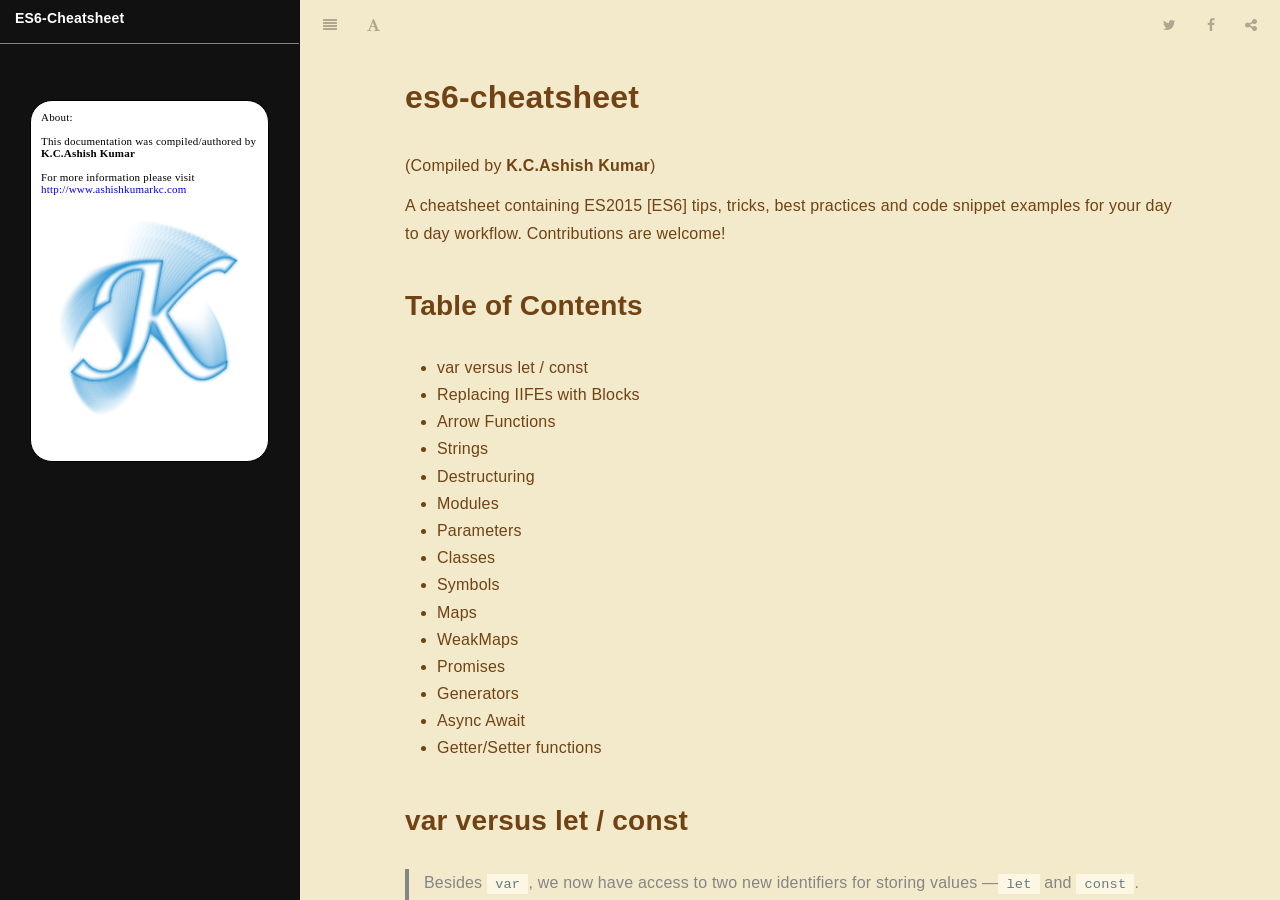
==== commit 4db8bec4: "Add files via upload" ====
--- a/index.html
+++ b/index.html
@@ -145,1263 +145,921 @@
     
                                 <section class="normal markdown-section">
                                 
-                                <h1 id="react-best-practices">React Best Practices</h1>
-<p>A collection of best practice guidelines for ReactJS.
-<!-- v1.0,2017-08-14 -->
-<!-- toc --></p>
-<h2 id="esnext">ESNext</h2>
-<p>You can make use of some useful ESNext features in your React code.</p>
-<h3 id="class-fields-and-static-properties">Class fields and static properties</h3>
-<p>Make your React classes more readable:</p>
-<pre><code class="lang-js"><span class="hljs-class"><span class="hljs-keyword">class</span> <span class="hljs-title">MyComponent</span> <span class="hljs-keyword">extends</span> <span class="hljs-title">React</span>.<span class="hljs-title">Component</span> </span>{
-  state = { name: <span class="hljs-string">&quot;&quot;</span> };
-
-  onChangeName = e =&gt; {
-    <span class="hljs-keyword">this</span>.setState({ name: e.target.value });
+                                <h1 id="es6-cheatsheet">es6-cheatsheet</h1>
+<p>(Compiled by <strong><a href="http://www.ashishkumarkc.com" target="_blank">K.C.Ashish Kumar</a></strong>)</p>
+<p>A cheatsheet containing ES2015 [ES6] tips, tricks, best practices and code
+snippet examples for your day to day workflow. Contributions are welcome!</p>
+<h2 id="table-of-contents">Table of Contents</h2>
+<ul>
+<li><a href="#var-versus-let--const">var versus let / const</a></li>
+<li><a href="#replacing-iifes-with-blocks">Replacing IIFEs with Blocks</a></li>
+<li><a href="#arrow-functions">Arrow Functions</a></li>
+<li><a href="#strings">Strings</a></li>
+<li><a href="#destructuring">Destructuring</a></li>
+<li><a href="#modules">Modules</a></li>
+<li><a href="#parameters">Parameters</a></li>
+<li><a href="#classes">Classes</a></li>
+<li><a href="#symbols">Symbols</a></li>
+<li><a href="#maps">Maps</a></li>
+<li><a href="#weakmaps">WeakMaps</a></li>
+<li><a href="#promises">Promises</a></li>
+<li><a href="#generators">Generators</a></li>
+<li><a href="#async-await">Async Await</a></li>
+<li><a href="#getter-and-setter-functions">Getter/Setter functions</a></li>
+</ul>
+<h2 id="var-versus-let--const">var versus let / const</h2>
+<blockquote>
+<p>Besides <code>var</code>, we now have access to two new identifiers for storing values
+&#x2014;<code>let</code> and <code>const</code>. Unlike <code>var</code>, <code>let</code> and <code>const</code> statements are not hoisted
+to the top of their enclosing scope.</p>
+</blockquote>
+<p>An example of using <code>var</code>:</p>
+<pre><code class="lang-javascript"><span class="hljs-keyword">var</span> snack = <span class="hljs-string">&apos;Meow Mix&apos;</span>;
+
+<span class="hljs-function"><span class="hljs-keyword">function</span> <span class="hljs-title">getFood</span>(<span class="hljs-params">food</span>) </span>{
+    <span class="hljs-keyword">if</span> (food) {
+        <span class="hljs-keyword">var</span> snack = <span class="hljs-string">&apos;Friskies&apos;</span>;
+        <span class="hljs-keyword">return</span> snack;
+    }
+    <span class="hljs-keyword">return</span> snack;
+}
+
+getFood(<span class="hljs-literal">false</span>); <span class="hljs-comment">// undefined</span>
+</code></pre>
+<p>However, observe what happens when we replace <code>var</code> using <code>let</code>:</p>
+<pre><code class="lang-javascript"><span class="hljs-keyword">let</span> snack = <span class="hljs-string">&apos;Meow Mix&apos;</span>;
+
+<span class="hljs-function"><span class="hljs-keyword">function</span> <span class="hljs-title">getFood</span>(<span class="hljs-params">food</span>) </span>{
+    <span class="hljs-keyword">if</span> (food) {
+        <span class="hljs-keyword">let</span> snack = <span class="hljs-string">&apos;Friskies&apos;</span>;
+        <span class="hljs-keyword">return</span> snack;
+    }
+    <span class="hljs-keyword">return</span> snack;
+}
+
+getFood(<span class="hljs-literal">false</span>); <span class="hljs-comment">// &apos;Meow Mix&apos;</span>
+</code></pre>
+<p>This change in behavior highlights that we need to be careful when refactoring
+legacy code which uses <code>var</code>. Blindly replacing instances of <code>var</code> with <code>let</code>
+may lead to unexpected behavior.</p>
+<blockquote>
+<p><strong>Note</strong>: <code>let</code> and <code>const</code> are block scoped. Therefore, referencing
+block-scoped identifiers before they are defined will produce
+a <code>ReferenceError</code>.</p>
+</blockquote>
+<pre><code class="lang-javascript"><span class="hljs-built_in">console</span>.log(x); <span class="hljs-comment">// ReferenceError: x is not defined</span>
+
+<span class="hljs-keyword">let</span> x = <span class="hljs-string">&apos;hi&apos;</span>;
+</code></pre>
+<blockquote>
+<p><strong>Best Practice</strong>: Leave <code>var</code> declarations inside of legacy code to denote
+that it needs to be carefully refactored. When working on a new codebase, use
+<code>let</code> for variables that will change their value over time, and <code>const</code> for
+variables which cannot be reassigned.</p>
+</blockquote>
+<p><sup><a href="#table-of-contents">(back to table of contents)</a></sup></p>
+<h2 id="replacing-iifes-with-blocks">Replacing IIFEs with Blocks</h2>
+<blockquote>
+<p>A common use of <strong>Immediately Invoked Function Expressions</strong> is to enclose
+values within its scope. In ES6, we now have the ability to create block-based
+scopes and therefore are not limited purely to function-based scope.</p>
+</blockquote>
+<pre><code class="lang-javascript">(<span class="hljs-function"><span class="hljs-keyword">function</span> (<span class="hljs-params"></span>) </span>{
+    <span class="hljs-keyword">var</span> food = <span class="hljs-string">&apos;Meow Mix&apos;</span>;
+}());
+
+<span class="hljs-built_in">console</span>.log(food); <span class="hljs-comment">// Reference Error</span>
+</code></pre>
+<p>Using ES6 Blocks:</p>
+<pre><code class="lang-javascript">{
+    <span class="hljs-keyword">let</span> food = <span class="hljs-string">&apos;Meow Mix&apos;</span>;
+};
+
+<span class="hljs-built_in">console</span>.log(food); <span class="hljs-comment">// Reference Error</span>
+</code></pre>
+<p><sup><a href="#table-of-contents">(back to table of contents)</a></sup></p>
+<h2 id="arrow-functions">Arrow Functions</h2>
+<p>Often times we have nested functions in which we would like to preserve the
+context of <code>this</code> from its lexical scope. An example is shown below:</p>
+<pre><code class="lang-javascript"><span class="hljs-function"><span class="hljs-keyword">function</span> <span class="hljs-title">Person</span>(<span class="hljs-params">name</span>) </span>{
+    <span class="hljs-keyword">this</span>.name = name;
+}
+
+Person.prototype.prefixName = <span class="hljs-function"><span class="hljs-keyword">function</span> (<span class="hljs-params">arr</span>) </span>{
+    <span class="hljs-keyword">return</span> arr.map(<span class="hljs-function"><span class="hljs-keyword">function</span> (<span class="hljs-params">character</span>) </span>{
+        <span class="hljs-keyword">return</span> <span class="hljs-keyword">this</span>.name + character; <span class="hljs-comment">// Cannot read property &apos;name&apos; of undefined</span>
+    });
+};
+</code></pre>
+<p>One common solution to this problem is to store the context of <code>this</code> using
+a variable:</p>
+<pre><code class="lang-javascript"><span class="hljs-function"><span class="hljs-keyword">function</span> <span class="hljs-title">Person</span>(<span class="hljs-params">name</span>) </span>{
+    <span class="hljs-keyword">this</span>.name = name;
+}
+
+Person.prototype.prefixName = <span class="hljs-function"><span class="hljs-keyword">function</span> (<span class="hljs-params">arr</span>) </span>{
+    <span class="hljs-keyword">var</span> that = <span class="hljs-keyword">this</span>; <span class="hljs-comment">// Store the context of this</span>
+    <span class="hljs-keyword">return</span> arr.map(<span class="hljs-function"><span class="hljs-keyword">function</span> (<span class="hljs-params">character</span>) </span>{
+        <span class="hljs-keyword">return</span> that.name + character;
+    });
+};
+</code></pre>
+<p>We can also pass in the proper context of <code>this</code>:</p>
+<pre><code class="lang-javascript"><span class="hljs-function"><span class="hljs-keyword">function</span> <span class="hljs-title">Person</span>(<span class="hljs-params">name</span>) </span>{
+    <span class="hljs-keyword">this</span>.name = name;
+}
+
+Person.prototype.prefixName = <span class="hljs-function"><span class="hljs-keyword">function</span> (<span class="hljs-params">arr</span>) </span>{
+    <span class="hljs-keyword">return</span> arr.map(<span class="hljs-function"><span class="hljs-keyword">function</span> (<span class="hljs-params">character</span>) </span>{
+        <span class="hljs-keyword">return</span> <span class="hljs-keyword">this</span>.name + character;
+    }, <span class="hljs-keyword">this</span>);
+};
+</code></pre>
+<p>As well as bind the context:</p>
+<pre><code class="lang-javascript"><span class="hljs-function"><span class="hljs-keyword">function</span> <span class="hljs-title">Person</span>(<span class="hljs-params">name</span>) </span>{
+    <span class="hljs-keyword">this</span>.name = name;
+}
+
+Person.prototype.prefixName = <span class="hljs-function"><span class="hljs-keyword">function</span> (<span class="hljs-params">arr</span>) </span>{
+    <span class="hljs-keyword">return</span> arr.map(<span class="hljs-function"><span class="hljs-keyword">function</span> (<span class="hljs-params">character</span>) </span>{
+        <span class="hljs-keyword">return</span> <span class="hljs-keyword">this</span>.name + character;
+    }.bind(<span class="hljs-keyword">this</span>));
+};
+</code></pre>
+<p>Using <strong>Arrow Functions</strong>, the lexical value of <code>this</code> isn&apos;t shadowed and we
+can re-write the above as shown:</p>
+<pre><code class="lang-javascript"><span class="hljs-function"><span class="hljs-keyword">function</span> <span class="hljs-title">Person</span>(<span class="hljs-params">name</span>) </span>{
+    <span class="hljs-keyword">this</span>.name = name;
+}
+
+Person.prototype.prefixName = <span class="hljs-function"><span class="hljs-keyword">function</span> (<span class="hljs-params">arr</span>) </span>{
+    <span class="hljs-keyword">return</span> arr.map(character =&gt; <span class="hljs-keyword">this</span>.name + character);
+};
+</code></pre>
+<blockquote>
+<p><strong>Best Practice</strong>: Use <strong>Arrow Functions</strong> whenever you need to preserve the
+lexical value of <code>this</code>.</p>
+</blockquote>
+<p>Arrow Functions are also more concise when used in function expressions which
+simply return a value:</p>
+<pre><code class="lang-javascript"><span class="hljs-keyword">var</span> squares = arr.map(<span class="hljs-function"><span class="hljs-keyword">function</span> (<span class="hljs-params">x</span>) </span>{ <span class="hljs-keyword">return</span> x * x }); <span class="hljs-comment">// Function Expression</span>
+</code></pre>
+<pre><code class="lang-javascript"><span class="hljs-keyword">const</span> arr = [<span class="hljs-number">1</span>, <span class="hljs-number">2</span>, <span class="hljs-number">3</span>, <span class="hljs-number">4</span>, <span class="hljs-number">5</span>];
+<span class="hljs-keyword">const</span> squares = arr.map(x =&gt; x * x); <span class="hljs-comment">// Arrow Function for terser implementation</span>
+</code></pre>
+<blockquote>
+<p><strong>Best Practice</strong>: Use <strong>Arrow Functions</strong> in place of function expressions
+when possible.</p>
+</blockquote>
+<p><sup><a href="#table-of-contents">(back to table of contents)</a></sup></p>
+<h2 id="strings">Strings</h2>
+<p>With ES6, the standard library has grown immensely. Along with these changes
+are new methods which can be used on strings, such as <code>.includes()</code> and
+<code>.repeat()</code>.</p>
+<h3 id="includes-">.includes( )</h3>
+<pre><code class="lang-javascript"><span class="hljs-keyword">var</span> string = <span class="hljs-string">&apos;food&apos;</span>;
+<span class="hljs-keyword">var</span> substring = <span class="hljs-string">&apos;foo&apos;</span>;
+
+<span class="hljs-built_in">console</span>.log(string.indexOf(substring) &gt; <span class="hljs-number">-1</span>);
+</code></pre>
+<p>Instead of checking for a return value <code>&gt; -1</code> to denote string containment,
+we can simply use <code>.includes()</code> which will return a boolean:</p>
+<pre><code class="lang-javascript"><span class="hljs-keyword">const</span> string = <span class="hljs-string">&apos;food&apos;</span>;
+<span class="hljs-keyword">const</span> substring = <span class="hljs-string">&apos;foo&apos;</span>;
+
+<span class="hljs-built_in">console</span>.log(string.includes(substring)); <span class="hljs-comment">// true</span>
+</code></pre>
+<h3 id="repeat-">.repeat( )</h3>
+<pre><code class="lang-javascript"><span class="hljs-function"><span class="hljs-keyword">function</span> <span class="hljs-title">repeat</span>(<span class="hljs-params">string, count</span>) </span>{
+    <span class="hljs-keyword">var</span> strings = [];
+    <span class="hljs-keyword">while</span>(strings.length &lt; count) {
+        strings.push(string);
+    }
+    <span class="hljs-keyword">return</span> strings.join(<span class="hljs-string">&apos;&apos;</span>);
+}
+</code></pre>
+<p>In ES6, we now have access to a terser implementation:</p>
+<pre><code class="lang-javascript"><span class="hljs-comment">// String.repeat(numberOfRepetitions)</span>
+<span class="hljs-string">&apos;meow&apos;</span>.repeat(<span class="hljs-number">3</span>); <span class="hljs-comment">// &apos;meowmeowmeow&apos;</span>
+</code></pre>
+<h3 id="template-literals">Template Literals</h3>
+<p>Using <strong>Template Literals</strong>, we can now construct strings that have special
+characters in them without needing to escape them explicitly.</p>
+<pre><code class="lang-javascript"><span class="hljs-keyword">var</span> text = <span class="hljs-string">&quot;This string contains \&quot;double quotes\&quot; which are escaped.&quot;</span>;
+</code></pre>
+<pre><code class="lang-javascript"><span class="hljs-keyword">let</span> text = <span class="hljs-string">`This string contains &quot;double quotes&quot; which don&apos;t need to be escaped anymore.`</span>;
+</code></pre>
+<p><strong>Template Literals</strong> also support interpolation, which makes the task of
+concatenating strings and values:</p>
+<pre><code class="lang-javascript"><span class="hljs-keyword">var</span> name = <span class="hljs-string">&apos;Tiger&apos;</span>;
+<span class="hljs-keyword">var</span> age = <span class="hljs-number">13</span>;
+
+<span class="hljs-built_in">console</span>.log(<span class="hljs-string">&apos;My cat is named &apos;</span> + name + <span class="hljs-string">&apos; and is &apos;</span> + age + <span class="hljs-string">&apos; years old.&apos;</span>);
+</code></pre>
+<p>Much simpler:</p>
+<pre><code class="lang-javascript"><span class="hljs-keyword">const</span> name = <span class="hljs-string">&apos;Tiger&apos;</span>;
+<span class="hljs-keyword">const</span> age = <span class="hljs-number">13</span>;
+
+<span class="hljs-built_in">console</span>.log(<span class="hljs-string">`My cat is named <span class="hljs-subst">${name}</span> and is <span class="hljs-subst">${age}</span> years old.`</span>);
+</code></pre>
+<p>In ES5, we handled new lines as follows:</p>
+<pre><code class="lang-javascript"><span class="hljs-keyword">var</span> text = (
+    <span class="hljs-string">&apos;cat\n&apos;</span> +
+    <span class="hljs-string">&apos;dog\n&apos;</span> +
+    <span class="hljs-string">&apos;nickelodeon&apos;</span>
+);
+</code></pre>
+<p>Or:</p>
+<pre><code class="lang-javascript"><span class="hljs-keyword">var</span> text = [
+    <span class="hljs-string">&apos;cat&apos;</span>,
+    <span class="hljs-string">&apos;dog&apos;</span>,
+    <span class="hljs-string">&apos;nickelodeon&apos;</span>
+].join(<span class="hljs-string">&apos;\n&apos;</span>);
+</code></pre>
+<p><strong>Template Literals</strong> will preserve new lines for us without having to
+explicitly place them in:</p>
+<pre><code class="lang-javascript"><span class="hljs-keyword">let</span> text = ( <span class="hljs-string">`cat
+dog
+nickelodeon`</span>
+);
+</code></pre>
+<p><strong>Template Literals</strong> can accept expressions, as well:</p>
+<pre><code class="lang-javascript"><span class="hljs-keyword">let</span> today = <span class="hljs-keyword">new</span> <span class="hljs-built_in">Date</span>();
+<span class="hljs-keyword">let</span> text = <span class="hljs-string">`The time and date is <span class="hljs-subst">${today.toLocaleString()}</span>`</span>;
+</code></pre>
+<p><sup><a href="#table-of-contents">(back to table of contents)</a></sup></p>
+<h2 id="destructuring">Destructuring</h2>
+<p>Destructuring allows us to extract values from arrays and objects (even deeply
+nested) and store them in variables with a more convenient syntax.</p>
+<h3 id="destructuring-arrays">Destructuring Arrays</h3>
+<pre><code class="lang-javascript"><span class="hljs-keyword">var</span> arr = [<span class="hljs-number">1</span>, <span class="hljs-number">2</span>, <span class="hljs-number">3</span>, <span class="hljs-number">4</span>];
+<span class="hljs-keyword">var</span> a = arr[<span class="hljs-number">0</span>];
+<span class="hljs-keyword">var</span> b = arr[<span class="hljs-number">1</span>];
+<span class="hljs-keyword">var</span> c = arr[<span class="hljs-number">2</span>];
+<span class="hljs-keyword">var</span> d = arr[<span class="hljs-number">3</span>];
+</code></pre>
+<pre><code class="lang-javascript"><span class="hljs-keyword">let</span> [a, b, c, d] = [<span class="hljs-number">1</span>, <span class="hljs-number">2</span>, <span class="hljs-number">3</span>, <span class="hljs-number">4</span>];
+
+<span class="hljs-built_in">console</span>.log(a); <span class="hljs-comment">// 1</span>
+<span class="hljs-built_in">console</span>.log(b); <span class="hljs-comment">// 2</span>
+</code></pre>
+<h3 id="destructuring-objects">Destructuring Objects</h3>
+<pre><code class="lang-javascript"><span class="hljs-keyword">var</span> luke = { occupation: <span class="hljs-string">&apos;jedi&apos;</span>, father: <span class="hljs-string">&apos;anakin&apos;</span> };
+<span class="hljs-keyword">var</span> occupation = luke.occupation; <span class="hljs-comment">// &apos;jedi&apos;</span>
+<span class="hljs-keyword">var</span> father = luke.father; <span class="hljs-comment">// &apos;anakin&apos;</span>
+</code></pre>
+<pre><code class="lang-javascript"><span class="hljs-keyword">let</span> luke = { occupation: <span class="hljs-string">&apos;jedi&apos;</span>, father: <span class="hljs-string">&apos;anakin&apos;</span> };
+<span class="hljs-keyword">let</span> {occupation, father} = luke;
+
+<span class="hljs-built_in">console</span>.log(occupation); <span class="hljs-comment">// &apos;jedi&apos;</span>
+<span class="hljs-built_in">console</span>.log(father); <span class="hljs-comment">// &apos;anakin&apos;</span>
+</code></pre>
+<p><sup><a href="#table-of-contents">(back to table of contents)</a></sup></p>
+<h2 id="modules">Modules</h2>
+<p>Prior to ES6, we used libraries such as <a href="http://browserify.org/" target="_blank">Browserify</a>
+to create modules on the client-side, and <a href="https://nodejs.org/api/modules.html#modules_module_require_id" target="_blank">require</a>
+in <strong>Node.js</strong>. With ES6, we can now directly use modules of all types
+(AMD and CommonJS).</p>
+<h3 id="exporting-in-commonjs">Exporting in CommonJS</h3>
+<pre><code class="lang-javascript"><span class="hljs-built_in">module</span>.exports = <span class="hljs-number">1</span>;
+<span class="hljs-built_in">module</span>.exports = { foo: <span class="hljs-string">&apos;bar&apos;</span> };
+<span class="hljs-built_in">module</span>.exports = [<span class="hljs-string">&apos;foo&apos;</span>, <span class="hljs-string">&apos;bar&apos;</span>];
+<span class="hljs-built_in">module</span>.exports = <span class="hljs-function"><span class="hljs-keyword">function</span> <span class="hljs-title">bar</span> (<span class="hljs-params"></span>) </span>{};
+</code></pre>
+<h3 id="exporting-in-es6">Exporting in ES6</h3>
+<p>With ES6, we have various flavors of exporting. We can perform
+<strong>Named Exports</strong>:</p>
+<pre><code class="lang-javascript"><span class="hljs-keyword">export</span> <span class="hljs-keyword">let</span> name = <span class="hljs-string">&apos;David&apos;</span>;
+<span class="hljs-keyword">export</span> <span class="hljs-keyword">let</span> age  = <span class="hljs-number">25</span>;&#x200B;&#x200B;
+</code></pre>
+<p>As well as <strong>exporting a list</strong> of objects:</p>
+<pre><code class="lang-javascript"><span class="hljs-function"><span class="hljs-keyword">function</span> <span class="hljs-title">sumTwo</span>(<span class="hljs-params">a, b</span>) </span>{
+    <span class="hljs-keyword">return</span> a + b;
+}
+
+<span class="hljs-function"><span class="hljs-keyword">function</span> <span class="hljs-title">sumThree</span>(<span class="hljs-params">a, b, c</span>) </span>{
+    <span class="hljs-keyword">return</span> a + b + c;
+}
+
+<span class="hljs-keyword">export</span> { sumTwo, sumThree };
+</code></pre>
+<p>We can also export functions, objects and values (etc.) simply by using the <code>export</code> keyword:</p>
+<pre><code class="lang-javascript"><span class="hljs-keyword">export</span> <span class="hljs-function"><span class="hljs-keyword">function</span> <span class="hljs-title">sumTwo</span>(<span class="hljs-params">a, b</span>) </span>{
+    <span class="hljs-keyword">return</span> a + b;
+}
+
+<span class="hljs-keyword">export</span> <span class="hljs-function"><span class="hljs-keyword">function</span> <span class="hljs-title">sumThree</span>(<span class="hljs-params">a, b, c</span>) </span>{
+    <span class="hljs-keyword">return</span> a + b + c;
+}
+</code></pre>
+<p>And lastly, we can <strong>export default bindings</strong>:</p>
+<pre><code class="lang-javascript"><span class="hljs-function"><span class="hljs-keyword">function</span> <span class="hljs-title">sumTwo</span>(<span class="hljs-params">a, b</span>) </span>{
+    <span class="hljs-keyword">return</span> a + b;
+}
+
+<span class="hljs-function"><span class="hljs-keyword">function</span> <span class="hljs-title">sumThree</span>(<span class="hljs-params">a, b, c</span>) </span>{
+    <span class="hljs-keyword">return</span> a + b + c;
+}
+
+<span class="hljs-keyword">let</span> api = {
+    sumTwo,
+    sumThree
+};
+
+<span class="hljs-keyword">export</span> <span class="hljs-keyword">default</span> api;
+
+<span class="hljs-comment">/* Which is the same as
+ * export { api as default };
+ */</span>
+</code></pre>
+<blockquote>
+<p><strong>Best Practices</strong>: Always use the <code>export default</code> method at <strong>the end</strong> of
+the module. It makes it clear what is being exported, and saves time by having
+to figure out what name a value was exported as. More so, the common practice
+in CommonJS modules is to export a single value or object. By sticking to this
+paradigm, we make our code easily readable and allow ourselves to interpolate
+between CommonJS and ES6 modules.</p>
+</blockquote>
+<h3 id="importing-in-es6">Importing in ES6</h3>
+<p>ES6 provides us with various flavors of importing. We can import an entire file:</p>
+<pre><code class="lang-javascript"><span class="hljs-keyword">import</span> <span class="hljs-string">&apos;underscore&apos;</span>;
+</code></pre>
+<blockquote>
+<p>It is important to note that simply <strong>importing an entire file will execute
+all code at the top level of that file</strong>.</p>
+</blockquote>
+<p>Similar to Python, we have named imports:</p>
+<pre><code class="lang-javascript"><span class="hljs-keyword">import</span> { sumTwo, sumThree } <span class="hljs-keyword">from</span> <span class="hljs-string">&apos;math/addition&apos;</span>;
+</code></pre>
+<p>We can also rename the named imports:</p>
+<pre><code class="lang-javascript"><span class="hljs-keyword">import</span> {
+    sumTwo <span class="hljs-keyword">as</span> addTwoNumbers,
+    sumThree <span class="hljs-keyword">as</span> sumThreeNumbers
+} <span class="hljs-keyword">from</span> <span class="hljs-string">&apos;math/addition&apos;</span>;
+</code></pre>
+<p>In addition, we can <strong>import all the things</strong> (also called namespace import):</p>
+<pre><code class="lang-javascript"><span class="hljs-keyword">import</span> * <span class="hljs-keyword">as</span> util <span class="hljs-keyword">from</span> <span class="hljs-string">&apos;math/addition&apos;</span>;
+</code></pre>
+<p>Lastly, we can import a list of values from a module:</p>
+<pre><code class="lang-javascript"><span class="hljs-keyword">import</span> * <span class="hljs-keyword">as</span> additionUtil <span class="hljs-keyword">from</span> <span class="hljs-string">&apos;math/addition&apos;</span>;
+<span class="hljs-keyword">const</span> { sumTwo, sumThree } = additionUtil;
+</code></pre>
+<p>Importing from the default binding like this:</p>
+<pre><code class="lang-javascript"><span class="hljs-keyword">import</span> api <span class="hljs-keyword">from</span> <span class="hljs-string">&apos;math/addition&apos;</span>;
+<span class="hljs-comment">// Same as: import { default as api } from &apos;math/addition&apos;;</span>
+</code></pre>
+<p>While it is better to keep the exports simple, but we can sometimes mix default import and mixed import if needed.
+When we are exporting like this:</p>
+<pre><code class="lang-javascript"><span class="hljs-comment">// foos.js</span>
+<span class="hljs-keyword">export</span> { foo <span class="hljs-keyword">as</span> <span class="hljs-keyword">default</span>, foo1, foo2 };
+</code></pre>
+<p>We can import them like the following:</p>
+<pre><code class="lang-javascript"><span class="hljs-keyword">import</span> foo, { foo1, foo2 } <span class="hljs-keyword">from</span> <span class="hljs-string">&apos;foos&apos;</span>;
+</code></pre>
+<p>When importing a module exported using commonjs syntax (such as React) we can do:</p>
+<pre><code class="lang-javascript"><span class="hljs-keyword">import</span> React <span class="hljs-keyword">from</span> <span class="hljs-string">&apos;react&apos;</span>;
+<span class="hljs-keyword">const</span> { Component, PropTypes } = React;
+</code></pre>
+<p>This can also be simplified further, using:</p>
+<pre><code class="lang-javascript"><span class="hljs-keyword">import</span> React, { Component, PropTypes } <span class="hljs-keyword">from</span> <span class="hljs-string">&apos;react&apos;</span>;
+</code></pre>
+<blockquote>
+<p><strong>Note</strong>: Values that are exported are <strong>bindings</strong>, not references.
+Therefore, changing the binding of a variable in one module will affect the
+value within the exported module. Avoid changing the public interface of these
+exported values.</p>
+</blockquote>
+<p><sup><a href="#table-of-contents">(back to table of contents)</a></sup></p>
+<h2 id="parameters">Parameters</h2>
+<p>In ES5, we had varying ways to handle functions which needed <strong>default values</strong>,
+<strong>indefinite arguments</strong>, and <strong>named parameters</strong>. With ES6, we can accomplish
+all of this and more using more concise syntax.</p>
+<h3 id="default-parameters">Default Parameters</h3>
+<pre><code class="lang-javascript"><span class="hljs-function"><span class="hljs-keyword">function</span> <span class="hljs-title">addTwoNumbers</span>(<span class="hljs-params">x, y</span>) </span>{
+    x = x || <span class="hljs-number">0</span>;
+    y = y || <span class="hljs-number">0</span>;
+    <span class="hljs-keyword">return</span> x + y;
+}
+</code></pre>
+<p>In ES6, we can simply supply default values for parameters in a function:</p>
+<pre><code class="lang-javascript"><span class="hljs-function"><span class="hljs-keyword">function</span> <span class="hljs-title">addTwoNumbers</span>(<span class="hljs-params">x=0, y=0</span>) </span>{
+    <span class="hljs-keyword">return</span> x + y;
+}
+</code></pre>
+<pre><code class="lang-javascript">addTwoNumbers(<span class="hljs-number">2</span>, <span class="hljs-number">4</span>); <span class="hljs-comment">// 6</span>
+addTwoNumbers(<span class="hljs-number">2</span>); <span class="hljs-comment">// 2</span>
+addTwoNumbers(); <span class="hljs-comment">// 0</span>
+</code></pre>
+<h3 id="rest-parameters">Rest Parameters</h3>
+<p>In ES5, we handled an indefinite number of arguments like so:</p>
+<pre><code class="lang-javascript"><span class="hljs-function"><span class="hljs-keyword">function</span> <span class="hljs-title">logArguments</span>(<span class="hljs-params"></span>) </span>{
+    <span class="hljs-keyword">for</span> (<span class="hljs-keyword">var</span> i=<span class="hljs-number">0</span>; i &lt; <span class="hljs-built_in">arguments</span>.length; i++) {
+        <span class="hljs-built_in">console</span>.log(<span class="hljs-built_in">arguments</span>[i]);
+    }
+}
+</code></pre>
+<p>Using the <strong>rest</strong> operator, we can pass in an indefinite amount of arguments:</p>
+<pre><code class="lang-javascript"><span class="hljs-function"><span class="hljs-keyword">function</span> <span class="hljs-title">logArguments</span>(<span class="hljs-params">...args</span>) </span>{
+    <span class="hljs-keyword">for</span> (<span class="hljs-keyword">let</span> arg <span class="hljs-keyword">of</span> args) {
+        <span class="hljs-built_in">console</span>.log(arg);
+    }
+}
+</code></pre>
+<h3 id="named-parameters">Named Parameters</h3>
+<p>One of the patterns in ES5 to handle named parameters was to use the <strong>options
+object</strong> pattern, adopted from jQuery.</p>
+<pre><code class="lang-javascript"><span class="hljs-function"><span class="hljs-keyword">function</span> <span class="hljs-title">initializeCanvas</span>(<span class="hljs-params">options</span>) </span>{
+    <span class="hljs-keyword">var</span> height = options.height || <span class="hljs-number">600</span>;
+    <span class="hljs-keyword">var</span> width  = options.width  || <span class="hljs-number">400</span>;
+    <span class="hljs-keyword">var</span> lineStroke = options.lineStroke || <span class="hljs-string">&apos;black&apos;</span>;
+}
+</code></pre>
+<p>We can achieve the same functionality using destructuring as a formal parameter
+to a function:</p>
+<pre><code class="lang-javascript"><span class="hljs-function"><span class="hljs-keyword">function</span> <span class="hljs-title">initializeCanvas</span>(<span class="hljs-params">
+    { height=600, width=400, lineStroke=&apos;black&apos;}</span>) </span>{
+        <span class="hljs-comment">// Use variables height, width, lineStroke here</span>
+    }
+</code></pre>
+<p>If we want to make the entire value optional, we can do so by destructuring an
+empty object:</p>
+<pre><code class="lang-javascript"><span class="hljs-function"><span class="hljs-keyword">function</span> <span class="hljs-title">initializeCanvas</span>(<span class="hljs-params">
+    { height=600, width=400, lineStroke=&apos;black&apos;} = {}</span>) </span>{
+        <span class="hljs-comment">// ...</span>
+    }
+</code></pre>
+<h3 id="spread-operator">Spread Operator</h3>
+<p>In ES5, we could find the max of values in an array by using the <code>apply</code> method on <code>Math.max</code> like this:</p>
+<pre><code class="lang-javascript"><span class="hljs-built_in">Math</span>.max.apply(<span class="hljs-literal">null</span>, [<span class="hljs-number">-1</span>, <span class="hljs-number">100</span>, <span class="hljs-number">9001</span>, <span class="hljs-number">-32</span>]); <span class="hljs-comment">// 9001</span>
+</code></pre>
+<p>In ES6, we can now use the spread operator to pass an array of values to be used as
+parameters to a function:</p>
+<pre><code class="lang-javascript"><span class="hljs-built_in">Math</span>.max(...[<span class="hljs-number">-1</span>, <span class="hljs-number">100</span>, <span class="hljs-number">9001</span>, <span class="hljs-number">-32</span>]); <span class="hljs-comment">// 9001</span>
+</code></pre>
+<p>We can concat array literals easily with this intuitive syntax:</p>
+<pre><code class="lang-javascript"><span class="hljs-keyword">let</span> cities = [<span class="hljs-string">&apos;San Francisco&apos;</span>, <span class="hljs-string">&apos;Los Angeles&apos;</span>];
+<span class="hljs-keyword">let</span> places = [<span class="hljs-string">&apos;Miami&apos;</span>, ...cities, <span class="hljs-string">&apos;Chicago&apos;</span>]; <span class="hljs-comment">// [&apos;Miami&apos;, &apos;San Francisco&apos;, &apos;Los Angeles&apos;, &apos;Chicago&apos;]</span>
+</code></pre>
+<p><sup><a href="#table-of-contents">(back to table of contents)</a></sup></p>
+<h2 id="classes">Classes</h2>
+<p>Prior to ES6, we implemented Classes by creating a constructor function and
+adding properties by extending the prototype:</p>
+<pre><code class="lang-javascript"><span class="hljs-function"><span class="hljs-keyword">function</span> <span class="hljs-title">Person</span>(<span class="hljs-params">name, age, gender</span>) </span>{
+    <span class="hljs-keyword">this</span>.name   = name;
+    <span class="hljs-keyword">this</span>.age    = age;
+    <span class="hljs-keyword">this</span>.gender = gender;
+}
+
+Person.prototype.incrementAge = <span class="hljs-function"><span class="hljs-keyword">function</span> (<span class="hljs-params"></span>) </span>{
+    <span class="hljs-keyword">return</span> <span class="hljs-keyword">this</span>.age += <span class="hljs-number">1</span>;
+};
+</code></pre>
+<p>And created extended classes by the following:</p>
+<pre><code class="lang-javascript"><span class="hljs-function"><span class="hljs-keyword">function</span> <span class="hljs-title">Personal</span>(<span class="hljs-params">name, age, gender, occupation, hobby</span>) </span>{
+    Person.call(<span class="hljs-keyword">this</span>, name, age, gender);
+    <span class="hljs-keyword">this</span>.occupation = occupation;
+    <span class="hljs-keyword">this</span>.hobby = hobby;
+}
+
+Personal.prototype = <span class="hljs-built_in">Object</span>.create(Person.prototype);
+Personal.prototype.constructor = Personal;
+Personal.prototype.incrementAge = <span class="hljs-function"><span class="hljs-keyword">function</span> (<span class="hljs-params"></span>) </span>{
+    Person.prototype.incrementAge.call(<span class="hljs-keyword">this</span>);
+    <span class="hljs-keyword">this</span>.age += <span class="hljs-number">20</span>;
+    <span class="hljs-built_in">console</span>.log(<span class="hljs-keyword">this</span>.age);
+};
+</code></pre>
+<p>ES6 provides much needed syntactic sugar for doing this under the hood. We can
+create Classes directly:</p>
+<pre><code class="lang-javascript"><span class="hljs-class"><span class="hljs-keyword">class</span> <span class="hljs-title">Person</span> </span>{
+    <span class="hljs-keyword">constructor</span>(name, age, gender) {
+        <span class="hljs-keyword">this</span>.name   = name;
+        <span class="hljs-keyword">this</span>.age    = age;
+        <span class="hljs-keyword">this</span>.gender = gender;
+    }
+
+    incrementAge() {
+      <span class="hljs-keyword">this</span>.age += <span class="hljs-number">1</span>;
+    }
+}
+</code></pre>
+<p>And extend them using the <code>extends</code> keyword:</p>
+<pre><code class="lang-javascript"><span class="hljs-class"><span class="hljs-keyword">class</span> <span class="hljs-title">Personal</span> <span class="hljs-keyword">extends</span> <span class="hljs-title">Person</span> </span>{
+    <span class="hljs-keyword">constructor</span>(name, age, gender, occupation, hobby) {
+        <span class="hljs-keyword">super</span>(name, age, gender);
+        <span class="hljs-keyword">this</span>.occupation = occupation;
+        <span class="hljs-keyword">this</span>.hobby = hobby;
+    }
+
+    incrementAge() {
+        <span class="hljs-keyword">super</span>.incrementAge();
+        <span class="hljs-keyword">this</span>.age += <span class="hljs-number">20</span>;
+        <span class="hljs-built_in">console</span>.log(<span class="hljs-keyword">this</span>.age);
+    }
+}
+</code></pre>
+<blockquote>
+<p><strong>Best Practice</strong>: While the syntax for creating classes in ES6 obscures how
+implementation and prototypes work under the hood, it is a good feature for
+beginners and allows us to write cleaner code.</p>
+</blockquote>
+<p><sup><a href="#table-of-contents">(back to table of contents)</a></sup></p>
+<h2 id="symbols">Symbols</h2>
+<p>Symbols have existed prior to ES6, but now we have a public interface to using
+them directly. Symbols are immutable and unique and can be used as keys in any hash.</p>
+<h3 id="symbol-">Symbol( )</h3>
+<p>Calling <code>Symbol()</code> or <code>Symbol(description)</code> will create a unique symbol that cannot be looked up
+globally. A Use case for <code>Symbol()</code> is to patch objects or namespaces from third parties with your own
+logic, but be confident that you won&apos;t collide with updates to that library. For example,
+if you wanted to add a method <code>refreshComponent</code> to the <code>React.Component</code> class, and be certain that
+you didn&apos;t trample a method they add in a later update:</p>
+<pre><code class="lang-javascript"><span class="hljs-keyword">const</span> refreshComponent = <span class="hljs-built_in">Symbol</span>();
+
+React.Component.prototype[refreshComponent] = () =&gt; {
+    <span class="hljs-comment">// do something</span>
+}
+</code></pre>
+<h3 id="symbolforkey">Symbol.for(key)</h3>
+<p><code>Symbol.for(key)</code> will create a Symbol that is still immutable and unique, but can be looked up globally.
+Two identical calls to <code>Symbol.for(key)</code> will return the same Symbol instance. NOTE: This is not true for
+<code>Symbol(description)</code>:</p>
+<pre><code class="lang-javascript"><span class="hljs-built_in">Symbol</span>(<span class="hljs-string">&apos;foo&apos;</span>) === <span class="hljs-built_in">Symbol</span>(<span class="hljs-string">&apos;foo&apos;</span>) <span class="hljs-comment">// false</span>
+<span class="hljs-built_in">Symbol</span>.for(<span class="hljs-string">&apos;foo&apos;</span>) === <span class="hljs-built_in">Symbol</span>(<span class="hljs-string">&apos;foo&apos;</span>) <span class="hljs-comment">// false</span>
+<span class="hljs-built_in">Symbol</span>.for(<span class="hljs-string">&apos;foo&apos;</span>) === <span class="hljs-built_in">Symbol</span>.for(<span class="hljs-string">&apos;foo&apos;</span>) <span class="hljs-comment">// true</span>
+</code></pre>
+<p>A common use case for Symbols, and in particular with <code>Symbol.for(key)</code> is for interoperability. This can be
+achieved by having your code look for a Symbol member on object arguments from third parties that contain some
+known interface. For example:</p>
+<pre><code class="lang-javascript"><span class="hljs-function"><span class="hljs-keyword">function</span> <span class="hljs-title">reader</span>(<span class="hljs-params">obj</span>) </span>{
+    <span class="hljs-keyword">const</span> specialRead = <span class="hljs-built_in">Symbol</span>.for(<span class="hljs-string">&apos;specialRead&apos;</span>);
+    <span class="hljs-keyword">if</span> (obj[specialRead]) {
+        <span class="hljs-keyword">const</span> reader = obj[specialRead]();
+        <span class="hljs-comment">// do something with reader</span>
+    } <span class="hljs-keyword">else</span> {
+        <span class="hljs-keyword">throw</span> <span class="hljs-keyword">new</span> <span class="hljs-built_in">TypeError</span>(<span class="hljs-string">&apos;object cannot be read&apos;</span>);
+    }
+}
+</code></pre>
+<p>And then in another library:</p>
+<pre><code class="lang-javascript"><span class="hljs-keyword">const</span> specialRead = <span class="hljs-built_in">Symbol</span>.for(<span class="hljs-string">&apos;specialRead&apos;</span>);
+
+<span class="hljs-class"><span class="hljs-keyword">class</span> <span class="hljs-title">SomeReadableType</span> </span>{
+    [specialRead]() {
+        <span class="hljs-keyword">const</span> reader = createSomeReaderFrom(<span class="hljs-keyword">this</span>);
+        <span class="hljs-keyword">return</span> reader;
+    }
+}
+</code></pre>
+<blockquote>
+<p>A notable example of Symbol use for interoperability is <code>Symbol.iterator</code> which exists on all iterable
+types in ES6: Arrays, strings, generators, etc. When called as a method it returns an object with an Iterator
+interface.</p>
+</blockquote>
+<p><sup><a href="#table-of-contents">(back to table of contents)</a></sup></p>
+<h2 id="maps">Maps</h2>
+<p><strong>Maps</strong> is a much needed data structure in JavaScript. Prior to ES6, we created
+<strong>hash</strong> maps through objects:</p>
+<pre><code class="lang-javascript"><span class="hljs-keyword">var</span> map = <span class="hljs-keyword">new</span> <span class="hljs-built_in">Object</span>();
+map[key1] = <span class="hljs-string">&apos;value1&apos;</span>;
+map[key2] = <span class="hljs-string">&apos;value2&apos;</span>;
+</code></pre>
+<p>However, this does not protect us from accidentally overriding functions with
+specific property names:</p>
+<pre><code class="lang-javascript">&gt; getOwnProperty({ hasOwnProperty: <span class="hljs-string">&apos;Hah, overwritten&apos;</span>}, <span class="hljs-string">&apos;Pwned&apos;</span>);
+&gt; <span class="hljs-built_in">TypeError</span>: Property <span class="hljs-string">&apos;hasOwnProperty&apos;</span> is not a <span class="hljs-function"><span class="hljs-keyword">function</span>
+</span></code></pre>
+<p>Actual <strong>Maps</strong> allow us to <code>set</code>, <code>get</code> and <code>search</code> for values (and much more).</p>
+<pre><code class="lang-javascript"><span class="hljs-keyword">let</span> map = <span class="hljs-keyword">new</span> <span class="hljs-built_in">Map</span>();
+&gt; map.set(<span class="hljs-string">&apos;name&apos;</span>, <span class="hljs-string">&apos;david&apos;</span>);
+&gt; map.get(<span class="hljs-string">&apos;name&apos;</span>); <span class="hljs-comment">// david</span>
+&gt; map.has(<span class="hljs-string">&apos;name&apos;</span>); <span class="hljs-comment">// true</span>
+</code></pre>
+<p>The most amazing part of Maps is that we are no longer limited to just using
+strings. We can now use any type as a key, and it will not be type-cast to
+a string.</p>
+<pre><code class="lang-javascript"><span class="hljs-keyword">let</span> map = <span class="hljs-keyword">new</span> <span class="hljs-built_in">Map</span>([
+    [<span class="hljs-string">&apos;name&apos;</span>, <span class="hljs-string">&apos;david&apos;</span>],
+    [<span class="hljs-literal">true</span>, <span class="hljs-string">&apos;false&apos;</span>],
+    [<span class="hljs-number">1</span>, <span class="hljs-string">&apos;one&apos;</span>],
+    [{}, <span class="hljs-string">&apos;object&apos;</span>],
+    [<span class="hljs-function"><span class="hljs-keyword">function</span> (<span class="hljs-params"></span>) </span>{}, <span class="hljs-string">&apos;function&apos;</span>]
+]);
+
+<span class="hljs-keyword">for</span> (<span class="hljs-keyword">let</span> key <span class="hljs-keyword">of</span> map.keys()) {
+    <span class="hljs-built_in">console</span>.log(<span class="hljs-keyword">typeof</span> key);
+    <span class="hljs-comment">// &gt; string, boolean, number, object, function</span>
+}
+</code></pre>
+<blockquote>
+<p><strong>Note</strong>: Using non-primitive values such as functions or objects won&apos;t work
+when testing equality using methods such as <code>map.get()</code>. As such, stick to
+primitive values such as Strings, Booleans and Numbers.</p>
+</blockquote>
+<p>We can also iterate over maps using <code>.entries()</code>:</p>
+<pre><code class="lang-javascript"><span class="hljs-keyword">for</span> (<span class="hljs-keyword">let</span> [key, value] <span class="hljs-keyword">of</span> map.entries()) {
+    <span class="hljs-built_in">console</span>.log(key, value);
+}
+</code></pre>
+<p><sup><a href="#table-of-contents">(back to table of contents)</a></sup></p>
+<h2 id="weakmaps">WeakMaps</h2>
+<p>In order to store private data versions &lt; ES6, we had various ways of doing this.
+One such method was using naming conventions:</p>
+<pre><code class="lang-javascript"><span class="hljs-class"><span class="hljs-keyword">class</span> <span class="hljs-title">Person</span> </span>{
+    <span class="hljs-keyword">constructor</span>(age) {
+        <span class="hljs-keyword">this</span>._age = age;
+    }
+
+    _incrementAge() {
+        <span class="hljs-keyword">this</span>._age += <span class="hljs-number">1</span>;
+    }
+}
+</code></pre>
+<p>But naming conventions can cause confusion in a codebase and are not always
+going to be upheld. Instead, we can use WeakMaps to store our values:</p>
+<pre><code class="lang-javascript"><span class="hljs-keyword">let</span> _age = <span class="hljs-keyword">new</span> <span class="hljs-built_in">WeakMap</span>();
+<span class="hljs-class"><span class="hljs-keyword">class</span> <span class="hljs-title">Person</span> </span>{
+    <span class="hljs-keyword">constructor</span>(age) {
+        _age.set(<span class="hljs-keyword">this</span>, age);
+    }
+
+    incrementAge() {
+        <span class="hljs-keyword">let</span> age = _age.get(<span class="hljs-keyword">this</span>) + <span class="hljs-number">1</span>;
+        _age.set(<span class="hljs-keyword">this</span>, age);
+        <span class="hljs-keyword">if</span> (age &gt; <span class="hljs-number">50</span>) {
+            <span class="hljs-built_in">console</span>.log(<span class="hljs-string">&apos;Midlife crisis&apos;</span>);
+        }
+    }
+}
+</code></pre>
+<p>The cool thing about using WeakMaps to store our private data is that their
+keys do not give away the property names, which can be seen by using
+<code>Reflect.ownKeys()</code>:</p>
+<pre><code class="lang-javascript">&gt; <span class="hljs-keyword">const</span> person = <span class="hljs-keyword">new</span> Person(<span class="hljs-number">50</span>);
+&gt; person.incrementAge(); <span class="hljs-comment">// &apos;Midlife crisis&apos;</span>
+&gt; <span class="hljs-built_in">Reflect</span>.ownKeys(person); <span class="hljs-comment">// []</span>
+</code></pre>
+<p>A more practical example of using WeakMaps is to store data which is associated
+to a DOM element without having to pollute the DOM itself:</p>
+<pre><code class="lang-javascript"><span class="hljs-keyword">let</span> map = <span class="hljs-keyword">new</span> <span class="hljs-built_in">WeakMap</span>();
+<span class="hljs-keyword">let</span> el  = <span class="hljs-built_in">document</span>.getElementById(<span class="hljs-string">&apos;someElement&apos;</span>);
+
+<span class="hljs-comment">// Store a weak reference to the element with a key</span>
+map.set(el, <span class="hljs-string">&apos;reference&apos;</span>);
+
+<span class="hljs-comment">// Access the value of the element</span>
+<span class="hljs-keyword">let</span> value = map.get(el); <span class="hljs-comment">// &apos;reference&apos;</span>
+
+<span class="hljs-comment">// Remove the reference</span>
+el.parentNode.removeChild(el);
+el = <span class="hljs-literal">null</span>;
+
+<span class="hljs-comment">// map is empty, since the element is destroyed</span>
+</code></pre>
+<p>As shown above, once the object is destroyed by the garbage collector,
+the WeakMap will automatically remove the key-value pair which was identified
+by that object.</p>
+<blockquote>
+<p><strong>Note</strong>: To further illustrate the usefulness of this example, consider how
+jQuery stores a cache of objects corresponding to DOM elements which have
+references. Using WeakMaps, jQuery can automatically free up any memory that
+was associated with a particular DOM element once it has been removed from the
+document. In general, WeakMaps are very useful for any library that wraps DOM
+elements.</p>
+</blockquote>
+<p><sup><a href="#table-of-contents">(back to table of contents)</a></sup></p>
+<h2 id="promises">Promises</h2>
+<p>Promises allow us to turn our horizontal code (callback hell):</p>
+<pre><code class="lang-javascript">func1(<span class="hljs-function"><span class="hljs-keyword">function</span> (<span class="hljs-params">value1</span>) </span>{
+    func2(value1, <span class="hljs-function"><span class="hljs-keyword">function</span> (<span class="hljs-params">value2</span>) </span>{
+        func3(value2, <span class="hljs-function"><span class="hljs-keyword">function</span> (<span class="hljs-params">value3</span>) </span>{
+            func4(value3, <span class="hljs-function"><span class="hljs-keyword">function</span> (<span class="hljs-params">value4</span>) </span>{
+                func5(value4, <span class="hljs-function"><span class="hljs-keyword">function</span> (<span class="hljs-params">value5</span>) </span>{
+                    <span class="hljs-comment">// Do something with value 5</span>
+                });
+            });
+        });
+    });
+});
+</code></pre>
+<p>Into vertical code:</p>
+<pre><code class="lang-javascript">func1(value1)
+    .then(func2)
+    .then(func3)
+    .then(func4)
+    .then(func5, value5 =&gt; {
+        <span class="hljs-comment">// Do something with value 5</span>
+    });
+</code></pre>
+<p>Prior to ES6, we used <a href="https://github.com/petkaantonov/bluebird" target="_blank">bluebird</a> or
+<a href="https://github.com/kriskowal/q" target="_blank">Q</a>. Now we have Promises natively:</p>
+<pre><code class="lang-javascript"><span class="hljs-keyword">new</span> <span class="hljs-built_in">Promise</span>((resolve, reject) =&gt;
+    reject(<span class="hljs-keyword">new</span> <span class="hljs-built_in">Error</span>(<span class="hljs-string">&apos;Failed to fulfill Promise&apos;</span>)))
+        .catch(reason =&gt; <span class="hljs-built_in">console</span>.log(reason));
+</code></pre>
+<p>Where we have two handlers, <strong>resolve</strong> (a function called when the Promise is
+<strong>fulfilled</strong>) and <strong>reject</strong> (a function called when the Promise is <strong>rejected</strong>).</p>
+<blockquote>
+<p><strong>Benefits of Promises</strong>: Error Handling using a bunch of nested callbacks
+can get chaotic. Using Promises, we have a clear path to bubbling errors up
+and handling them appropriately. Moreover, the value of a Promise after it has
+been resolved/rejected is immutable - it will never change.</p>
+</blockquote>
+<p>Here is a practical example of using Promises:</p>
+<pre><code class="lang-javascript"><span class="hljs-keyword">var</span> request = <span class="hljs-built_in">require</span>(<span class="hljs-string">&apos;request&apos;</span>);
+
+<span class="hljs-keyword">return</span> <span class="hljs-keyword">new</span> <span class="hljs-built_in">Promise</span>((resolve, reject) =&gt; {
+  request.get(url, (error, response, body) =&gt; {
+    <span class="hljs-keyword">if</span> (body) {
+        resolve(<span class="hljs-built_in">JSON</span>.parse(body));
+      } <span class="hljs-keyword">else</span> {
+        resolve({});
+      }
+  });
+});
+</code></pre>
+<p>We can also <strong>parallelize</strong> Promises to handle an array of asynchronous
+operations by using <code>Promise.all()</code>:</p>
+<pre><code class="lang-javascript"><span class="hljs-keyword">let</span> urls = [
+  <span class="hljs-string">&apos;/api/commits&apos;</span>,
+  <span class="hljs-string">&apos;/api/issues/opened&apos;</span>,
+  <span class="hljs-string">&apos;/api/issues/assigned&apos;</span>,
+  <span class="hljs-string">&apos;/api/issues/completed&apos;</span>,
+  <span class="hljs-string">&apos;/api/issues/comments&apos;</span>,
+  <span class="hljs-string">&apos;/api/pullrequests&apos;</span>
+];
+
+<span class="hljs-keyword">let</span> promises = urls.map((url) =&gt; {
+  <span class="hljs-keyword">return</span> <span class="hljs-keyword">new</span> <span class="hljs-built_in">Promise</span>((resolve, reject) =&gt; {
+    $.ajax({ url: url })
+      .done((data) =&gt; {
+        resolve(data);
+      });
+  });
+});
+
+<span class="hljs-built_in">Promise</span>.all(promises)
+  .then((results) =&gt; {
+    <span class="hljs-comment">// Do something with results of all our promises</span>
+ });
+</code></pre>
+<p><sup><a href="#table-of-contents">(back to table of contents)</a></sup></p>
+<h2 id="generators">Generators</h2>
+<p>Similar to how <a href="https://github.com/DrkSephy/es6-cheatsheet#promises" target="_blank">Promises</a> allow us to avoid
+<a href="http://callbackhell.com/" target="_blank">callback hell</a>, Generators allow us to flatten our code - giving our
+asynchronous code a synchronous feel. Generators are essentially functions which we can
+<a href="https://developer.mozilla.org/en-US/docs/Web/JavaScript/Reference/Operators/yield" target="_blank">pause their execution</a>
+and subsequently return the value of an expression.</p>
+<p>A simple example of using generators is shown below:</p>
+<pre><code class="lang-javascript"><span class="hljs-function"><span class="hljs-keyword">function</span>* <span class="hljs-title">sillyGenerator</span>(<span class="hljs-params"></span>) </span>{
+    <span class="hljs-keyword">yield</span> <span class="hljs-number">1</span>;
+    <span class="hljs-keyword">yield</span> <span class="hljs-number">2</span>;
+    <span class="hljs-keyword">yield</span> <span class="hljs-number">3</span>;
+    <span class="hljs-keyword">yield</span> <span class="hljs-number">4</span>;
+}
+
+<span class="hljs-keyword">var</span> generator = sillyGenerator();
+&gt; <span class="hljs-built_in">console</span>.log(generator.next()); <span class="hljs-comment">// { value: 1, done: false }</span>
+&gt; <span class="hljs-built_in">console</span>.log(generator.next()); <span class="hljs-comment">// { value: 2, done: false }</span>
+&gt; <span class="hljs-built_in">console</span>.log(generator.next()); <span class="hljs-comment">// { value: 3, done: false }</span>
+&gt; <span class="hljs-built_in">console</span>.log(generator.next()); <span class="hljs-comment">// { value: 4, done: false }</span>
+</code></pre>
+<p>Where <a href="https://developer.mozilla.org/en-US/docs/Web/JavaScript/Reference/Global_Objects/Generator/next" target="_blank">next</a>
+will allow us to push our generator forward and evaluate a new expression. While the above example is extremely
+contrived, we can utilize Generators to write asynchronous code in a synchronous manner:</p>
+<pre><code class="lang-javascript"><span class="hljs-comment">// Hiding asynchronousity with Generators</span>
+
+<span class="hljs-function"><span class="hljs-keyword">function</span> <span class="hljs-title">request</span>(<span class="hljs-params">url</span>) </span>{
+    getJSON(url, <span class="hljs-function"><span class="hljs-keyword">function</span>(<span class="hljs-params">response</span>) </span>{
+        generator.next(response);
+    });
+}
+</code></pre>
+<p>And here we write a generator function that will return our data:</p>
+<pre><code class="lang-javascript"><span class="hljs-function"><span class="hljs-keyword">function</span>* <span class="hljs-title">getData</span>(<span class="hljs-params"></span>) </span>{
+    <span class="hljs-keyword">var</span> entry1 = <span class="hljs-keyword">yield</span> request(<span class="hljs-string">&apos;http://some_api/item1&apos;</span>);
+    <span class="hljs-keyword">var</span> data1  = <span class="hljs-built_in">JSON</span>.parse(entry1);
+    <span class="hljs-keyword">var</span> entry2 = <span class="hljs-keyword">yield</span> request(<span class="hljs-string">&apos;http://some_api/item2&apos;</span>);
+    <span class="hljs-keyword">var</span> data2  = <span class="hljs-built_in">JSON</span>.parse(entry2);
+}
+</code></pre>
+<p>By the power of <code>yield</code>, we are guaranteed that <code>entry1</code> will have the data needed to be parsed and stored
+in <code>data1</code>.</p>
+<p>While generators allow us to write asynchronous code in a synchronous manner, there is no clear
+and easy path for error propagation. As such, as we can augment our generator with Promises:</p>
+<pre><code class="lang-javascript"><span class="hljs-function"><span class="hljs-keyword">function</span> <span class="hljs-title">request</span>(<span class="hljs-params">url</span>) </span>{
+    <span class="hljs-keyword">return</span> <span class="hljs-keyword">new</span> <span class="hljs-built_in">Promise</span>((resolve, reject) =&gt; {
+        getJSON(url, resolve);
+    });
+}
+</code></pre>
+<p>And we write a function which will step through our generator using <code>next</code> which in turn will utilize our
+<code>request</code> method above to yield a Promise:</p>
+<pre><code class="lang-javascript"><span class="hljs-function"><span class="hljs-keyword">function</span> <span class="hljs-title">iterateGenerator</span>(<span class="hljs-params">gen</span>) </span>{
+    <span class="hljs-keyword">var</span> generator = gen();
+    (<span class="hljs-function"><span class="hljs-keyword">function</span> <span class="hljs-title">iterate</span>(<span class="hljs-params">val</span>) </span>{
+        <span class="hljs-keyword">var</span> ret = generator.next();
+        <span class="hljs-keyword">if</span>(!ret.done) {
+            ret.value.then(iterate);
+        }
+    })();
+}
+</code></pre>
+<p>By augmenting our Generator with Promises, we have a clear way of propagating errors through the use of our
+Promise <code>.catch</code> and <code>reject</code>. To use our newly augmented Generator, it is as simple as before:</p>
+<pre><code class="lang-javascript">iterateGenerator(<span class="hljs-function"><span class="hljs-keyword">function</span>* <span class="hljs-title">getData</span>(<span class="hljs-params"></span>) </span>{
+    <span class="hljs-keyword">var</span> entry1 = <span class="hljs-keyword">yield</span> request(<span class="hljs-string">&apos;http://some_api/item1&apos;</span>);
+    <span class="hljs-keyword">var</span> data1  = <span class="hljs-built_in">JSON</span>.parse(entry1);
+    <span class="hljs-keyword">var</span> entry2 = <span class="hljs-keyword">yield</span> request(<span class="hljs-string">&apos;http://some_api/item2&apos;</span>);
+    <span class="hljs-keyword">var</span> data2  = <span class="hljs-built_in">JSON</span>.parse(entry2);
+});
+</code></pre>
+<p>We were able to reuse our implementation to use our Generator as before, which shows their power. While Generators
+and Promises allow us to write asynchronous code in a synchronous manner while retaining the ability to propagate
+errors in a nice way, we can actually begin to utilize a simpler construction that provides the same benefits:
+<a href="https://github.com/DrkSephy/es6-cheatsheet#async-await" target="_blank">async-await</a>.</p>
+<p><sup><a href="#table-of-contents">(back to table of contents)</a></sup></p>
+<h2 id="async-await">Async Await</h2>
+<p>While this is actually an upcoming ES2016 feature, <code>async await</code> allows us to perform the same thing we accomplished
+using Generators and Promises with less effort:</p>
+<pre><code class="lang-javascript"><span class="hljs-keyword">var</span> request = <span class="hljs-built_in">require</span>(<span class="hljs-string">&apos;request&apos;</span>);
+
+<span class="hljs-function"><span class="hljs-keyword">function</span> <span class="hljs-title">getJSON</span>(<span class="hljs-params">url</span>) </span>{
+  <span class="hljs-keyword">return</span> <span class="hljs-keyword">new</span> <span class="hljs-built_in">Promise</span>(<span class="hljs-function"><span class="hljs-keyword">function</span>(<span class="hljs-params">resolve, reject</span>) </span>{
+    request(url, <span class="hljs-function"><span class="hljs-keyword">function</span>(<span class="hljs-params">error, response, body</span>) </span>{
+      resolve(body);
+    });
+  });
+}
+
+<span class="hljs-keyword">async</span> <span class="hljs-function"><span class="hljs-keyword">function</span> <span class="hljs-title">main</span>(<span class="hljs-params"></span>) </span>{
+  <span class="hljs-keyword">var</span> data = <span class="hljs-keyword">await</span> getJSON();
+  <span class="hljs-built_in">console</span>.log(data); <span class="hljs-comment">// NOT undefined!</span>
+}
+
+main();
+</code></pre>
+<p>Under the hood, it performs similarly to Generators. I highly recommend using them over Generators + Promises. A great resource
+for getting up and running with ES7 and Babel can be found <a href="http://masnun.com/2015/11/11/using-es7-asyncawait-today-with-babel.html" target="_blank">here</a>.</p>
+<p><sup><a href="#table-of-contents">(back to table of contents)</a></sup></p>
+<h2 id="getter-and-setter-functions">Getter and setter functions</h2>
+<p>ES6 has started supporting getter and setter functions within classes. Using the following example:</p>
+<pre><code class="lang-javascript"><span class="hljs-class"><span class="hljs-keyword">class</span> <span class="hljs-title">Employee</span> </span>{
+
+    <span class="hljs-keyword">constructor</span>(name) {
+        <span class="hljs-keyword">this</span>._name = name;
+    }
+
+    get name() {
+      <span class="hljs-keyword">if</span>(<span class="hljs-keyword">this</span>._name) {
+        <span class="hljs-keyword">return</span> <span class="hljs-string">&apos;Mr. &apos;</span> + <span class="hljs-keyword">this</span>._name.toUpperCase();  
+      } <span class="hljs-keyword">else</span> {
+        <span class="hljs-keyword">return</span> <span class="hljs-literal">undefined</span>;
+      }  
+    }
+
+    set name(newName) {
+      <span class="hljs-keyword">if</span> (newName == <span class="hljs-keyword">this</span>._name) {
+        <span class="hljs-built_in">console</span>.log(<span class="hljs-string">&apos;I already have this name.&apos;</span>);
+      } <span class="hljs-keyword">else</span> <span class="hljs-keyword">if</span> (newName) {
+        <span class="hljs-keyword">this</span>._name = newName;
+      } <span class="hljs-keyword">else</span> {
+        <span class="hljs-keyword">return</span> <span class="hljs-literal">false</span>;
+      }
+    }
+}
+
+<span class="hljs-keyword">var</span> emp = <span class="hljs-keyword">new</span> Employee(<span class="hljs-string">&quot;James Bond&quot;</span>);
+
+<span class="hljs-comment">// uses the get method in the background</span>
+<span class="hljs-keyword">if</span> (emp.name) {
+  <span class="hljs-built_in">console</span>.log(emp.name);  <span class="hljs-comment">// Mr. JAMES BOND</span>
+}
+
+<span class="hljs-comment">// uses the setter in the background</span>
+emp.name = <span class="hljs-string">&quot;Bond 007&quot;</span>;
+<span class="hljs-built_in">console</span>.log(emp.name);  <span class="hljs-comment">// Mr. BOND 007</span>
+</code></pre>
+<p>Latest browsers are also supporting getter/setter functions in Objects and we can use them for computed properties, adding listeners and preprocessing before setting/getting:</p>
+<pre><code class="lang-javascript"><span class="hljs-keyword">var</span> person = {
+  firstName: <span class="hljs-string">&apos;James&apos;</span>,
+  lastName: <span class="hljs-string">&apos;Bond&apos;</span>,
+  get fullName() {
+      <span class="hljs-built_in">console</span>.log(<span class="hljs-string">&apos;Getting FullName&apos;</span>);
+      <span class="hljs-keyword">return</span> <span class="hljs-keyword">this</span>.firstName + <span class="hljs-string">&apos; &apos;</span> + <span class="hljs-keyword">this</span>.lastName;
+  },
+  set fullName (name) {
+      <span class="hljs-built_in">console</span>.log(<span class="hljs-string">&apos;Setting FullName&apos;</span>);
+      <span class="hljs-keyword">var</span> words = name.toString().split(<span class="hljs-string">&apos; &apos;</span>);
+      <span class="hljs-keyword">this</span>.firstName = words[<span class="hljs-number">0</span>] || <span class="hljs-string">&apos;&apos;</span>;
+      <span class="hljs-keyword">this</span>.lastName = words[<span class="hljs-number">1</span>] || <span class="hljs-string">&apos;&apos;</span>;
   }
 }
-</code></pre>
-<h3 id="component-class-skeleton">Component class skeleton</h3>
-<p>A typical component class using ESNext syntax looks like this:</p>
-<pre><code class="lang-js"><span class="hljs-class"><span class="hljs-keyword">class</span> <span class="hljs-title">MyComponent</span> <span class="hljs-keyword">extends</span> <span class="hljs-title">React</span>.<span class="hljs-title">Component</span> </span>{
-  <span class="hljs-keyword">static</span> propTypes = { ... };
-
-  <span class="hljs-keyword">static</span> defaultProps = { ... };
-
-  state = { ... };
-
-  onEvent = () =&gt; { ... };
-
-  classMethod() { ... }
-}
-</code></pre>
-<h2 id="prop-types">prop-types</h2>
-<p>Always declare your props. Simply install the <code>prop-types</code> module from npm:</p>
-<pre><code class="lang-bash">npm install --save prop-types
-</code></pre>
-<p>And then import the module into your component:</p>
-<pre><code class="lang-js"><span class="hljs-keyword">import</span> PropTypes <span class="hljs-keyword">from</span> <span class="hljs-string">&quot;prop-types&quot;</span>;
-</code></pre>
-<p>Using prop types ensures:</p>
-<ul>
-<li>Consumers of your component can see exactly what props are supported.</li>
-<li>Console warning are displayed when the wrong prop type is used.</li>
-<li>Props can be documented for use with <code>react-styleguidist</code>.</li>
-</ul>
-<h3 id="example-class-using-esnext-static-property-support">Example (class using ESNext static property support)</h3>
-<p>The following component supports two props: <code>onClick</code> which is a function and <code>name</code> which is a string and is a mandatory prop.</p>
-<pre><code class="lang-js"><span class="hljs-keyword">import</span> React <span class="hljs-keyword">from</span> <span class="hljs-string">&quot;react&quot;</span>;
-<span class="hljs-keyword">import</span> PropTypes <span class="hljs-keyword">from</span> <span class="hljs-string">&quot;prop-types&quot;</span>;
-
-<span class="hljs-keyword">export</span> <span class="hljs-keyword">default</span> <span class="hljs-class"><span class="hljs-keyword">class</span> <span class="hljs-title">Greeting</span> <span class="hljs-keyword">extends</span> <span class="hljs-title">React</span>.<span class="hljs-title">Component</span> </span>{
-  <span class="hljs-keyword">static</span> propTypes = {
-    onClick: PropTypes.func,
-    name: PropTypes.string.isRequired
-  };
-
-  render() {
-    <span class="hljs-keyword">return</span> (
-      <span class="xml"><span class="hljs-tag">&lt;<span class="hljs-name">h1</span> <span class="hljs-attr">onClick</span>=<span class="hljs-string">{this.props.onClick}</span>&gt;</span>
-        Hello, {this.props.name}
-      <span class="hljs-tag">&lt;/<span class="hljs-name">h1</span>&gt;</span></span>
-    );
-  }
-}
-</code></pre>
-<h3 id="example-stateless-functional-component">Example (stateless functional component)</h3>
-<p>When using a stateless functional component you need to declare prop types on the function object itself:</p>
-<pre><code class="lang-js"><span class="hljs-keyword">import</span> React <span class="hljs-keyword">from</span> <span class="hljs-string">&quot;react&quot;</span>;
-<span class="hljs-keyword">import</span> PropTypes <span class="hljs-keyword">from</span> <span class="hljs-string">&quot;prop-types&quot;</span>;
-
-<span class="hljs-keyword">const</span> Greeting = props =&gt;
-  <span class="xml"><span class="hljs-tag">&lt;<span class="hljs-name">h1</span> <span class="hljs-attr">onClick</span>=<span class="hljs-string">{props.onClick}</span>&gt;</span>
-    Hello,{props.name}
-  <span class="hljs-tag">&lt;/<span class="hljs-name">h1</span>&gt;</span></span>;
-
-Greeting.propTypes = {
-  onClick: PropTypes.func,
-  name: PropTypes.string.isRequired
-};
-
-<span class="hljs-keyword">export</span> <span class="hljs-keyword">default</span> Greeting;
-</code></pre>
-<h3 id="use-destructuring-to-import-specific-prop-types">Use destructuring to import specific prop types</h3>
-<p>You can also use destructuring to import just the prop types you need. This can save typing, especially when using props of the same type.</p>
-<p>For example, here is the above stateless functional component example rewritten:</p>
-<pre><code class="lang-js"><span class="hljs-keyword">import</span> React <span class="hljs-keyword">from</span> <span class="hljs-string">&quot;react&quot;</span>;
-<span class="hljs-keyword">import</span> { func, string } <span class="hljs-keyword">from</span> <span class="hljs-string">&quot;prop-types&quot;</span>;
-
-<span class="hljs-keyword">const</span> Greeting = props =&gt;
-  <span class="xml"><span class="hljs-tag">&lt;<span class="hljs-name">h1</span> <span class="hljs-attr">onClick</span>=<span class="hljs-string">{props.onClick}</span>&gt;</span>
-    Hello,{props.name}
-  <span class="hljs-tag">&lt;/<span class="hljs-name">h1</span>&gt;</span></span>;
-
-Greeting.propTypes = {
-  onClick: func,
-  name: string.isRequired
-};
-
-<span class="hljs-keyword">export</span> <span class="hljs-keyword">default</span> Greeting;
-</code></pre>
-<h3 id="using-object-shapes-and-arrays">Using object shapes and arrays</h3>
-<p>You can also specify the <em>shape</em> of an object prop or the shape of arrays.</p>
-<p>For example, the following component expects an array of objects.
-Each object requires <code>id</code> and <code>name</code> string properties.</p>
-<pre><code class="lang-js"><span class="hljs-keyword">import</span> React <span class="hljs-keyword">from</span> <span class="hljs-string">&quot;react&quot;</span>;
-<span class="hljs-keyword">import</span> { arrayOf, shape, string } <span class="hljs-keyword">from</span> <span class="hljs-string">&quot;prop-types&quot;</span>;
-
-<span class="hljs-keyword">const</span> Stores = ({ stores }) =&gt;
-  <span class="xml"><span class="hljs-tag">&lt;<span class="hljs-name">ul</span>&gt;</span>
-    {stores.map(store =&gt;
-      <span class="hljs-tag">&lt;<span class="hljs-name">li</span> <span class="hljs-attr">key</span>=<span class="hljs-string">{store.id}</span>&gt;</span>
-        {store.name}
-      <span class="hljs-tag">&lt;/<span class="hljs-name">li</span>&gt;</span>
-    )}
-  <span class="hljs-tag">&lt;/<span class="hljs-name">ul</span>&gt;</span></span>;
-
-Stores.propTypes = {
-  stores: arrayOf(
-    shape({
-      id: string.isRequired,
-      name: string.isRequired
-    })
-  )
-};
-
-<span class="hljs-keyword">export</span> <span class="hljs-keyword">default</span> Stores;
-</code></pre>
-<h3 id="custom-prop-types-sharing-your-shapes">Custom prop types: sharing your shapes</h3>
-<p>You can easily share custom prop types by adding them to a file and exporting them for use in your project. For example:</p>
-<pre><code class="lang-js"><span class="hljs-comment">// customProps.js</span>
-<span class="hljs-keyword">import</span> { string, shape } <span class="hljs-keyword">from</span> <span class="hljs-string">&quot;prop-types&quot;</span>;
-
-<span class="hljs-keyword">export</span> <span class="hljs-keyword">const</span> store = shape({
-  id: string.isRequired,
-  name: string.isRequired
-});
-
-<span class="hljs-comment">// Stores.js</span>
-<span class="hljs-keyword">import</span> React <span class="hljs-keyword">from</span> <span class="hljs-string">&quot;react&quot;</span>;
-<span class="hljs-keyword">import</span> { arrayOf } <span class="hljs-keyword">from</span> <span class="hljs-string">&quot;prop-types&quot;</span>;
-<span class="hljs-keyword">import</span> { store } <span class="hljs-keyword">from</span> <span class="hljs-string">&quot;./customProps.js&quot;</span>;
-
-<span class="hljs-keyword">const</span> Stores = ({ stores }) =&gt;
-  <span class="xml"><span class="hljs-tag">&lt;<span class="hljs-name">ul</span>&gt;</span>
-    {stores.map(store =&gt;
-      <span class="hljs-tag">&lt;<span class="hljs-name">li</span> <span class="hljs-attr">key</span>=<span class="hljs-string">{store.id}</span>&gt;</span>
-        {store.name}
-      <span class="hljs-tag">&lt;/<span class="hljs-name">li</span>&gt;</span>
-    )}
-  <span class="hljs-tag">&lt;/<span class="hljs-name">ul</span>&gt;</span></span>;
-
-Stores.propTypes = {
-  stores: arrayOf(stores).isRequired
-};
-
-<span class="hljs-keyword">export</span> <span class="hljs-keyword">default</span> Stores;
-</code></pre>
-<h3 id="specifying-default-prop-values">Specifying default prop values</h3>
-<p>You can also declare default values for props by declaring the <code>defaultProps</code> object on the component class or function. For example:</p>
-<pre><code class="lang-js"><span class="hljs-keyword">import</span> React <span class="hljs-keyword">from</span> <span class="hljs-string">&quot;react&quot;</span>;
-<span class="hljs-keyword">import</span> PropTypes <span class="hljs-keyword">from</span> <span class="hljs-string">&quot;prop-types&quot;</span>;
-
-<span class="hljs-keyword">export</span> <span class="hljs-keyword">default</span> <span class="hljs-class"><span class="hljs-keyword">class</span> <span class="hljs-title">Heading</span> <span class="hljs-keyword">extends</span> <span class="hljs-title">React</span>.<span class="hljs-title">Component</span> </span>{
-  <span class="hljs-keyword">static</span> propTypes = {
-    backgroundColor: PropTypes.string,
-    color: PropTypes.string,
-    children: PropTypes.node.isRequired
-  };
-
-  <span class="hljs-keyword">static</span> defaultProps = {
-    backgroundColor: <span class="hljs-string">&quot;black&quot;</span>,
-    color: <span class="hljs-string">&quot;white&quot;</span>
-  };
-
-  render() {
-    <span class="hljs-keyword">const</span> style = {
-      backgroundColor: <span class="hljs-keyword">this</span>.props.backgroundColor,
-      color: <span class="hljs-keyword">this</span>.props.color
-    };
-
-    <span class="hljs-keyword">return</span> (
-      <span class="xml"><span class="hljs-tag">&lt;<span class="hljs-name">h1</span> <span class="hljs-attr">style</span>=<span class="hljs-string">{style}</span>&gt;</span>
-        {this.props.children}
-      <span class="hljs-tag">&lt;/<span class="hljs-name">h1</span>&gt;</span></span>
-    );
-  }
-}
-</code></pre>
-<p>This can be especially useful for <code>func</code> props as it stops a potential crash if an optional function prop is not supplied. For example:</p>
-<pre><code class="lang-js"><span class="hljs-keyword">import</span> React <span class="hljs-keyword">from</span> <span class="hljs-string">&quot;react&quot;</span>;
-<span class="hljs-keyword">import</span> { func } <span class="hljs-keyword">from</span> <span class="hljs-string">&quot;prop-types&quot;</span>;
-
-<span class="hljs-keyword">const</span> Button = ({ onClick }) =&gt;
-  <span class="xml"><span class="hljs-tag">&lt;<span class="hljs-name">div</span> <span class="hljs-attr">className</span>=<span class="hljs-string">&quot;btn&quot;</span> <span class="hljs-attr">onClick</span>=<span class="hljs-string">{onClick}</span>&gt;</span>
-    Button
-  <span class="hljs-tag">&lt;/<span class="hljs-name">div</span>&gt;</span></span>;
-
-Button.propTypes = {
-  onClick: func
-};
-
-Button.defaultProps = {
-  onClick: () =&gt; {}
-};
-
-<span class="hljs-keyword">export</span> <span class="hljs-keyword">default</span> Button;
-</code></pre>
-<h4 id="using-default-prop-values-in-stateless-functional-components">Using default prop values in stateless functional components</h4>
-<p>Rather than declaring <code>defaultProps</code> for stateless functional components, you can use a combination of <strong>destructuring</strong> and <strong>default parameter values</strong> instead. For example:</p>
-<pre><code class="lang-js"><span class="hljs-keyword">import</span> React <span class="hljs-keyword">from</span> <span class="hljs-string">&quot;react&quot;</span>;
-<span class="hljs-keyword">import</span> { string, node } <span class="hljs-keyword">from</span> <span class="hljs-string">&quot;prop-types&quot;</span>;
-
-<span class="hljs-keyword">const</span> Heading = ({ children, backgroundColor = <span class="hljs-string">&quot;black&quot;</span>, color = <span class="hljs-string">&quot;white&quot;</span> }) =&gt; {
-  <span class="hljs-keyword">const</span> style = {
-    backgroundColor,
-    color
-  };
-
-  <span class="hljs-keyword">return</span> (
-    <span class="xml"><span class="hljs-tag">&lt;<span class="hljs-name">h1</span> <span class="hljs-attr">style</span>=<span class="hljs-string">{style}</span>&gt;</span>
-      {children}
-    <span class="hljs-tag">&lt;/<span class="hljs-name">h1</span>&gt;</span></span>
-  );
-};
-
-Heading.propTypes = {
-  backgroundColor: string,
-  color: string,
-  children: node.isRequired
-};
-
-<span class="hljs-keyword">export</span> <span class="hljs-keyword">default</span> Heading;
-</code></pre>
-<h2 id="stateless-functional-components">Stateless Functional Components</h2>
-<p>Stateless functional components are React components as JavaScript functions. They can be used for components that do not use any lifecycle methods other than render and do not use any state.</p>
-<ul>
-<li>Concerned with <em>how things look</em>.</li>
-<li>AKA as <em>presentational</em> or <em>dumb</em> components.</li>
-<li>Functional programming paradigm: <strong>stateless function components are pure functions of their props</strong>.</li>
-<li>Props passed as the first function parameter.</li>
-<li>Simply return the component JSX: the same as the class <code>render</code> method.</li>
-<li>No state, no lifecycle methods.</li>
-<li>Easy to test.</li>
-<li>Easy to re-use/share.</li>
-<li>Make no assumptions about application state or the data source.</li>
-<li>Can be combined with container components (which may have state and may know about the data source).</li>
-</ul>
-<h3 id="example">Example</h3>
-<p>A simple greeting component: it displays a name and calls a prop when clicked.</p>
-<blockquote>
-<p>Note that ES6 arrow functions are preferred.</p>
-</blockquote>
-<pre><code class="lang-js"><span class="hljs-keyword">import</span> React <span class="hljs-keyword">from</span> <span class="hljs-string">&quot;react&quot;</span>;
-<span class="hljs-keyword">import</span> { func, string } <span class="hljs-keyword">from</span> <span class="hljs-string">&quot;prop-types&quot;</span>;
-
-<span class="hljs-keyword">const</span> Greeting = ({ onClick, name }) =&gt;
-  <span class="xml"><span class="hljs-tag">&lt;<span class="hljs-name">h1</span> <span class="hljs-attr">onClick</span>=<span class="hljs-string">{onClick}</span>&gt;</span>
-    Hello, {name}
-  <span class="hljs-tag">&lt;/<span class="hljs-name">h1</span>&gt;</span></span>;
-
-Greeting.propTypes = {
-  onClick: func,
-  name: string.isRequired
-};
-
-<span class="hljs-keyword">export</span> <span class="hljs-keyword">default</span> Greeting;
-</code></pre>
-<h3 id="simple-snapshot-testing">Simple snapshot testing</h3>
-<p>You can quickly test a simple component like this using <strong>snapshot testing</strong>. For example:</p>
-<pre><code class="lang-js"><span class="hljs-keyword">import</span> React <span class="hljs-keyword">from</span> <span class="hljs-string">&quot;react&quot;</span>;
-<span class="hljs-keyword">import</span> renderer <span class="hljs-keyword">from</span> <span class="hljs-string">&quot;react-test-renderer&quot;</span>;
-<span class="hljs-keyword">import</span> Greeting <span class="hljs-keyword">from</span> <span class="hljs-string">&quot;../Greeting&quot;</span>;
-
-it(<span class="hljs-string">&quot;renders&quot;</span>, () =&gt; {
-  expect(renderer.create(<span class="xml"><span class="hljs-tag">&lt;<span class="hljs-name">Greeting</span> <span class="hljs-attr">name</span>=<span class="hljs-string">&quot;The name&quot;</span> /&gt;</span>)).toMatchSnapshot();
-});
-</span></code></pre>
-<h2 id="containers">Containers</h2>
-<p>Containers are combinations of <em>state</em> and <em>presentational components</em>.</p>
-<ul>
-<li>Concerned with <em>how things work</em>.</li>
-<li>Usually ES6 class components with state.</li>
-<li>Render Re-usable stateless functional components.</li>
-<li>Knowledge about the data source and/or the application state.</li>
-<li>Commonly used with <code>react-redux</code>.</li>
-<li>Often generated using <em>higher order components</em> (HOCs).</li>
-</ul>
-<h3 id="example">Example</h3>
-<p><a href="https://codesandbox.io/s/Nx1lY23K6" target="_blank"><img src="https://codesandbox.io/static/img/play-codesandbox.svg" alt="Edit Presentational and Container Components"></a></p>
-<p>Here is a simple presentational component that renders a styled IP address:</p>
-<pre><code class="lang-js"><span class="hljs-keyword">import</span> React <span class="hljs-keyword">from</span> <span class="hljs-string">&quot;react&quot;</span>;
-<span class="hljs-keyword">import</span> { string } <span class="hljs-keyword">from</span> <span class="hljs-string">&quot;prop-types&quot;</span>;
-
-<span class="hljs-keyword">const</span> styles = {
-  container: {
-    textAlign: <span class="hljs-string">&quot;center&quot;</span>
-  },
-  ip: {
-    fontFamily: <span class="hljs-string">&quot;sans-serif&quot;</span>,
-    fontSize: <span class="hljs-string">&quot;20px&quot;</span>,
-    fontWeight: <span class="hljs-string">&quot;bold&quot;</span>,
-    color: <span class="hljs-string">&quot;blue&quot;</span>
-  }
-};
-
-<span class="hljs-keyword">const</span> IPAddress = ({ ip }) =&gt;
-  <span class="xml"><span class="hljs-tag">&lt;<span class="hljs-name">div</span> <span class="hljs-attr">style</span>=<span class="hljs-string">{styles.container}</span>&gt;</span>
-    <span class="hljs-tag">&lt;<span class="hljs-name">div</span> <span class="hljs-attr">style</span>=<span class="hljs-string">{styles.ip}</span>&gt;</span>
-      {ip}
-    <span class="hljs-tag">&lt;/<span class="hljs-name">div</span>&gt;</span>
-  <span class="hljs-tag">&lt;/<span class="hljs-name">div</span>&gt;</span></span>;
-
-IPAddress.propTypes = {
-  ip: string
-};
-
-<span class="hljs-keyword">export</span> <span class="hljs-keyword">default</span> IPAddress;
-</code></pre>
-<p>And here is an example container for this component. The container knows about the data source (in this case how to fetch the current IP.)</p>
-<p>Notice the following characteristics:</p>
-<ul>
-<li>It is an ES6 class.</li>
-<li>It has state.</li>
-<li>It is using component lifecycle (<code>componentDidMount</code>).</li>
-<li>It is acting as a wrapper for the <code>IPAddress</code> component.</li>
-</ul>
-<pre><code class="lang-js"><span class="hljs-keyword">import</span> React <span class="hljs-keyword">from</span> <span class="hljs-string">&quot;react&quot;</span>;
-<span class="hljs-keyword">import</span> IPAddress <span class="hljs-keyword">from</span> <span class="hljs-string">&quot;./IPAddress&quot;</span>;
-
-<span class="hljs-keyword">export</span> <span class="hljs-keyword">default</span> <span class="hljs-class"><span class="hljs-keyword">class</span> <span class="hljs-title">IPAddressContainer</span> <span class="hljs-keyword">extends</span> <span class="hljs-title">React</span>.<span class="hljs-title">Component</span> </span>{
-  state = { ip: <span class="hljs-string">&quot;&quot;</span> };
-
-  componentDidMount() {
-    <span class="hljs-built_in">window</span>
-      .fetch(<span class="hljs-string">&quot;https://api.ipify.org?format=json&quot;</span>)
-      .then(response =&gt; response.json())
-      .then(response =&gt; {
-        <span class="hljs-keyword">this</span>.setState({ ip: response.ip });
-      });
-  }
-
-  render() {
-    <span class="hljs-keyword">return</span> <span class="xml"><span class="hljs-tag">&lt;<span class="hljs-name">IPAddress</span> <span class="hljs-attr">ip</span>=<span class="hljs-string">{this.state.ip}</span> /&gt;</span>;
-  }
-}
-</span></code></pre>
-<h2 id="higher-order-components">Higher Order Components</h2>
-<p>Higher Order Components (or HOCs) are used to transform a component into another component.</p>
-<p><a href="https://codesandbox.io/s/RBxmkgl0" target="_blank"><img src="https://codesandbox.io/static/img/play-codesandbox.svg" alt="Edit Higher Order Components"></a></p>
-<ul>
-<li>A HOC <strong>is a function that takes a component and returns a new component</strong>.</li>
-<li>Made possible due to the compositional nature of React.</li>
-<li>Often used to inject additional props into an existing component.</li>
-<li>Useful for creating containers.</li>
-<li>A popular example is the <code>react-redux</code> <code>connect</code> function.</li>
-<li>Can be used to re-use code, hijack the <code>render</code> method and to manipulate existing props.</li>
-</ul>
-<h3 id="example-ip-address">Example: IP address</h3>
-<p>The following HOC function will fetch the IP address and inject a prop called <code>ip</code> into <strong>any</strong> component. This is an example of using a <code>class</code> as the container.</p>
-<pre><code class="lang-js"><span class="hljs-keyword">import</span> React <span class="hljs-keyword">from</span> <span class="hljs-string">&quot;react&quot;</span>;
-
-<span class="hljs-keyword">const</span> withIPAddress = Component =&gt; {
-  <span class="hljs-keyword">return</span> <span class="hljs-class"><span class="hljs-keyword">class</span> <span class="hljs-keyword">extends</span> <span class="hljs-title">React</span>.<span class="hljs-title">Component</span> </span>{
-    state = { ip: <span class="hljs-string">&quot;&quot;</span> };
-
-    componentDidMount() {
-      <span class="hljs-built_in">window</span>
-        .fetch(<span class="hljs-string">&quot;https://api.ipify.org?format=json&quot;</span>)
-        .then(response =&gt; response.json())
-        .then(response =&gt; {
-          <span class="hljs-keyword">this</span>.setState({ ip: response.ip });
-        });
-    }
-
-    render() {
-      <span class="hljs-keyword">return</span> <span class="xml"><span class="hljs-tag">&lt;<span class="hljs-name">Component</span> <span class="hljs-attr">ip</span>=<span class="hljs-string">{this.state.ip}</span> {<span class="hljs-attr">...this.props</span>} /&gt;</span>;
-    }
-  };
-};
-
-export default withIPAddress;
-</span></code></pre>
-<p>Notice what&apos;s happening here: we are exporting a function that accepts a component as a parameter and returns an ES6 class.</p>
-<p>To use this with an existing component we do something like this:</p>
-<pre><code class="lang-js"><span class="hljs-keyword">import</span> React <span class="hljs-keyword">from</span> <span class="hljs-string">&quot;react&quot;</span>;
-<span class="hljs-keyword">import</span> { string } <span class="hljs-keyword">from</span> <span class="hljs-string">&quot;prop-types&quot;</span>;
-<span class="hljs-keyword">import</span> withIPAddress <span class="hljs-keyword">from</span> <span class="hljs-string">&quot;./withIPAddress&quot;</span>;
-
-<span class="hljs-keyword">const</span> SimpleIPAddress = ({ ip, color = <span class="hljs-string">&quot;black&quot;</span> }) =&gt;
-  <span class="xml"><span class="hljs-tag">&lt;<span class="hljs-name">p</span> <span class="hljs-attr">style</span>=<span class="hljs-string">{{</span> <span class="hljs-attr">color</span> }}&gt;</span>
-    {ip}
-  <span class="hljs-tag">&lt;/<span class="hljs-name">p</span>&gt;</span></span>;
-
-SimpleIPAddress.propTypes = {
-  ip: string
-};
-
-<span class="hljs-keyword">export</span> <span class="hljs-keyword">default</span> withIPAddress(SimpleIPAddress);
-</code></pre>
-<p>We export the result of calling <code>withIPAddress</code>, passing in the component in which we want the <code>ip</code> prop injected.</p>
-<h3 id="example-language">Example: language</h3>
-<p>Here&apos;s another example of a HOC that injects the current browser language setting into any component as a prop called <code>language</code>. In this case we are using a stateless functional component as the container.</p>
-<pre><code class="lang-js"><span class="hljs-comment">// withLanguage.js</span>
-<span class="hljs-keyword">import</span> React <span class="hljs-keyword">from</span> <span class="hljs-string">&apos;react&apos;</span>;
-
-<span class="hljs-keyword">const</span> withLanguage = Component =&gt; props =&gt;
-  <span class="xml"><span class="hljs-tag">&lt;<span class="hljs-name">Component</span> {<span class="hljs-attr">...props</span>} <span class="hljs-attr">language</span>=<span class="hljs-string">{navigator.language}</span> /&gt;</span>;
-
-export default withLanguage;
-
-// MyComponent.js
-import React from &quot;react&quot;;
-import { string } from &quot;prop-types&quot;;
-import withLanguage from &quot;./withLanguage&quot;;
-
-const MyComponent = ({ language }) =&gt;
-  <span class="hljs-tag">&lt;<span class="hljs-name">div</span>&gt;</span>
-    Browser language: {language}
-  <span class="hljs-tag">&lt;/<span class="hljs-name">div</span>&gt;</span>;
-
-MyComponent.propTypes = {
-  language: string
-};
-
-export default withLanguage(MyComponent);
-</span></code></pre>
-<h3 id="chaining-hocs">Chaining HOCs</h3>
-<p>Note that you can also chain HOCs together to create a new component that combines them all. For example:</p>
-<pre><code class="lang-js"><span class="hljs-keyword">import</span> React <span class="hljs-keyword">from</span> <span class="hljs-string">&quot;react&quot;</span>;
-<span class="hljs-keyword">import</span> { string } <span class="hljs-keyword">from</span> <span class="hljs-string">&quot;prop-types&quot;</span>;
-<span class="hljs-keyword">import</span> withLanguage <span class="hljs-keyword">from</span> <span class="hljs-string">&quot;./withLanguage&quot;</span>;
-<span class="hljs-keyword">import</span> withIPAddress <span class="hljs-keyword">from</span> <span class="hljs-string">&quot;./withIPAddress&quot;</span>;
-
-<span class="hljs-keyword">const</span> MyComponent = ({ language, ip }) =&gt;
-  <span class="xml"><span class="hljs-tag">&lt;<span class="hljs-name">div</span>&gt;</span>
-    <span class="hljs-tag">&lt;<span class="hljs-name">div</span>&gt;</span>
-      Browser language: {language}
-    <span class="hljs-tag">&lt;/<span class="hljs-name">div</span>&gt;</span>
-    <span class="hljs-tag">&lt;<span class="hljs-name">div</span>&gt;</span>
-      IP address: {ip}
-    <span class="hljs-tag">&lt;/<span class="hljs-name">div</span>&gt;</span>
-  <span class="hljs-tag">&lt;/<span class="hljs-name">div</span>&gt;</span></span>;
-
-MyComponent.propTypes = {
-  language: string,
-  ip: string
-};
-
-<span class="hljs-keyword">export</span> <span class="hljs-keyword">default</span> withLanguage(withIPAddress(MyComponent));
-</code></pre>
-<h2 id="functions-as-children">Functions as Children</h2>
-<p><a href="https://codesandbox.io/s/Q8DzMRVq" target="_blank"><img src="https://codesandbox.io/static/img/play-codesandbox.svg" alt="Edit Functions as children"></a></p>
-<p>An alternative pattern to HOCs is <strong>functions as children</strong> where you supply a function to call as the child of a container component: this is the equivalent of a <strong>render callback</strong>. Like HOCs you are decoupling your parent and child and it usually follows a similar pattern of a parent that has state you want to hide from the child.</p>
-<p>This has some advantages over traditional HOCs:</p>
-<ul>
-<li>It does not pollute the <code>props</code> namespace. HOCs have an implicit contract they impose on the inner components which can cause prop name collisions especially when combining them with other HOCs.</li>
-<li>You do not need to use a function to create the container: you use simple composition instead.</li>
-<li>Developers do not need to call an HOC function to create a new wrapped component which can simplify the code: they simply export their child components as normal.</li>
-</ul>
-<p>In order for this to work you need to use a function as the special <code>children</code> prop and have the outer container component call this function when rendering.</p>
-<p>For example, here is a component that exposes the browser language:</p>
-<pre><code class="lang-js"><span class="hljs-keyword">import</span> React <span class="hljs-keyword">from</span> <span class="hljs-string">&apos;react&apos;</span>;
-<span class="hljs-keyword">import</span> { func } <span class="hljs-keyword">from</span> <span class="hljs-string">&apos;prop-types&apos;</span>;
-
-<span class="hljs-keyword">const</span> Language = ({ children }) =&gt;
-  <span class="xml"><span class="hljs-tag">&lt;<span class="hljs-name">div</span>&gt;</span>
-    {children(navigator.language)}
-  <span class="hljs-tag">&lt;/<span class="hljs-name">div</span>&gt;</span></span>;
-
-Language.propTypes = {
-  children: func,
-};
-
-<span class="hljs-keyword">export</span> <span class="hljs-keyword">default</span> Language;
-</code></pre>
-<p>The component simply treats the <code>children</code> prop as a function and calls it. It can be used like this:</p>
-<pre><code class="lang-js">&lt;Language&gt;
-  {language =&gt;
-    &lt;p&gt;
-      Browser language: {language}
-    &lt;/p&gt;}
-&lt;/Language&gt;
-</code></pre>
-<p>The child node of <code>&lt;Language&gt;</code> is a function which returns the JSX to render.</p>
-<p>Now let&apos;s imagine a component that calls an API and uses state to store the status, response and error.</p>
-<pre><code class="lang-js"><span class="hljs-keyword">import</span> React <span class="hljs-keyword">from</span> <span class="hljs-string">&apos;react&apos;</span>;
-<span class="hljs-keyword">import</span> { string, func } <span class="hljs-keyword">from</span> <span class="hljs-string">&apos;prop-types&apos;</span>;
-
-<span class="hljs-keyword">export</span> <span class="hljs-keyword">default</span> <span class="hljs-class"><span class="hljs-keyword">class</span> <span class="hljs-title">CallAPI</span> <span class="hljs-keyword">extends</span> <span class="hljs-title">React</span>.<span class="hljs-title">Component</span> </span>{
-  <span class="hljs-keyword">static</span> propTypes = {
-    api: string,
-    children: func,
-  };
-
-  state = {
-    isFetching: <span class="hljs-literal">false</span>,
-    data: {},
-    error: <span class="hljs-string">&apos;&apos;</span>,
-  };
-
-  <span class="hljs-keyword">async</span> componentDidMount() {
-    <span class="hljs-keyword">this</span>.setState({ isFetching: <span class="hljs-literal">true</span> });
-    <span class="hljs-keyword">try</span> {
-      <span class="hljs-keyword">const</span> response = <span class="hljs-keyword">await</span> fetch(<span class="hljs-keyword">this</span>.props.api);
-      <span class="hljs-keyword">const</span> data = <span class="hljs-keyword">await</span> response.json();
-      <span class="hljs-keyword">this</span>.setState({ isFetching: <span class="hljs-literal">false</span>, data });
-    } <span class="hljs-keyword">catch</span> ({ message }) {
-      <span class="hljs-keyword">this</span>.setState({ isFetching: <span class="hljs-literal">false</span>, error: message });
-    }
-  }
-
-  render() {
-    <span class="hljs-keyword">return</span> (
-      <span class="xml"><span class="hljs-tag">&lt;<span class="hljs-name">div</span>&gt;</span>
-        {this.props.children({ ...this.state })}
-      <span class="hljs-tag">&lt;/<span class="hljs-name">div</span>&gt;</span></span>
-    );
-  }
-}
-</code></pre>
-<p>The component makes an API call (specified with a prop) and maintains the state of the call. It renders by calling a function and passing through a copy of the state as an object.</p>
-<p>It could be used like this:</p>
-<pre><code class="lang-js">&lt;CallAPI api=&quot;https://api.ipify.org?format=json&quot;&gt;
-  {({ isFetching, data, error }) =&gt; {
-    if (isFetching) {
-      return &lt;p&gt;Loading...&lt;/p&gt;;
-    }
-    if (error) {
-      return &lt;p&gt;Error: {error}&lt;/p&gt;;
-    }
-    return &lt;p&gt;Data: {JSON.stringify(data)}&lt;/p&gt;;
-  }}
-&lt;/CallAPI&gt;
-</code></pre>
-<p>And of course you can render normal components in the callback, for example:</p>
-<pre><code class="lang-js">&lt;CallAPI api=<span class="hljs-string">&quot;https://api.ipify.org?format=json&quot;</span>&gt;
-{
-  props =&gt; <span class="xml"><span class="hljs-tag">&lt;<span class="hljs-name">MyComponent</span> {<span class="hljs-attr">...props</span>} /&gt;</span>
-}
-<span class="hljs-tag">&lt;/<span class="hljs-name">CallAPI</span>&gt;</span></span>
-</code></pre>
-<blockquote>
-<p>There is a caveat to using this pattern: they cannot be optimised by React because <strong>they change on every render</strong> (a new function is declared on every render cycle). This rules out using <code>shouldComponentUpdate</code> and <code>React.PureComponent</code> which may lead to performance issues. Use this pattern wisely.</p>
-</blockquote>
-<h2 id="events">Events</h2>
-<p>When using JavaScript DOM and <code>window</code> events we usually need <code>this</code> to point to our component instance.</p>
-<p>Spot the bug in this code:</p>
-<pre><code class="lang-js"><span class="hljs-keyword">import</span> React <span class="hljs-keyword">from</span> <span class="hljs-string">&quot;react&quot;</span>;
-
-<span class="hljs-keyword">export</span> <span class="hljs-keyword">default</span> <span class="hljs-class"><span class="hljs-keyword">class</span> <span class="hljs-title">BindBug</span> <span class="hljs-keyword">extends</span> <span class="hljs-title">React</span>.<span class="hljs-title">Component</span> </span>{
-  state = { toggled: <span class="hljs-literal">false</span> };
-
-  onClick(e) {
-    <span class="hljs-keyword">this</span>.setState({ toggled: !<span class="hljs-keyword">this</span>.state.toggled });
-  }
-
-  render() {
-    <span class="hljs-keyword">const</span> style = {
-      fontSize: <span class="hljs-string">&quot;36px&quot;</span>,
-      color: <span class="hljs-keyword">this</span>.state.toggled ? <span class="hljs-string">&quot;white&quot;</span> : <span class="hljs-string">&quot;black&quot;</span>,
-      backgroundColor: <span class="hljs-keyword">this</span>.state.toggled ? <span class="hljs-string">&quot;red&quot;</span> : <span class="hljs-string">&quot;yellow&quot;</span>
-    };
-
-    <span class="hljs-keyword">return</span> (
-      <span class="xml"><span class="hljs-tag">&lt;<span class="hljs-name">div</span> <span class="hljs-attr">style</span>=<span class="hljs-string">{style}</span> <span class="hljs-attr">onClick</span>=<span class="hljs-string">{this.onClick}</span>&gt;</span>
-        Click me
-      <span class="hljs-tag">&lt;/<span class="hljs-name">div</span>&gt;</span></span>
-    );
-  }
-}
-</code></pre>
-<p>When you click on the <code>&lt;div&gt;</code> the <code>onClick</code> function handler is called which then tries to call <code>this.setState</code>. But the handler has not bound <code>this</code> to the component instance and it ends up as <code>null</code> which causes the code to crash.</p>
-<h3 id="binding-events">Binding events</h3>
-<p><a href="https://codesandbox.io/s/gJ6nymBE9" target="_blank"><img src="https://codesandbox.io/static/img/play-codesandbox.svg" alt="Edit Event Binding"></a></p>
-<p>To make this work we need to bind the <code>onClick</code> function to <code>this</code>. There are two ways to do this:</p>
-<h4 id="esnext-property-initialize-syntax-recommended">ESNext property initialize syntax (recommended)</h4>
-<p>The most readable way to do this is via an ESNext property initializer in conjunction with an arrow function. Arrow functions declared in this way are bound to <code>this</code> automatically:</p>
-<pre><code class="lang-js"><span class="hljs-keyword">import</span> React <span class="hljs-keyword">from</span> <span class="hljs-string">&quot;react&quot;</span>;
-
-<span class="hljs-keyword">export</span> <span class="hljs-keyword">default</span> <span class="hljs-class"><span class="hljs-keyword">class</span> <span class="hljs-title">BindClassMethod</span> <span class="hljs-keyword">extends</span> <span class="hljs-title">React</span>.<span class="hljs-title">Component</span> </span>{
-  state = { toggled: <span class="hljs-literal">false</span> };
-
-  onClick = e =&gt; {
-    <span class="hljs-keyword">this</span>.setState({ toggled: !<span class="hljs-keyword">this</span>.state.toggled });
-  };
-
-  render() {
-    <span class="hljs-keyword">const</span> style = {
-      fontSize: <span class="hljs-string">&quot;36px&quot;</span>,
-      color: <span class="hljs-keyword">this</span>.state.toggled ? <span class="hljs-string">&quot;white&quot;</span> : <span class="hljs-string">&quot;black&quot;</span>,
-      backgroundColor: <span class="hljs-keyword">this</span>.state.toggled ? <span class="hljs-string">&quot;red&quot;</span> : <span class="hljs-string">&quot;yellow&quot;</span>
-    };
-
-    <span class="hljs-keyword">return</span> (
-      <span class="xml"><span class="hljs-tag">&lt;<span class="hljs-name">div</span> <span class="hljs-attr">style</span>=<span class="hljs-string">{style}</span> <span class="hljs-attr">onClick</span>=<span class="hljs-string">{this.onClick}</span>&gt;</span>
-        Click me
-      <span class="hljs-tag">&lt;/<span class="hljs-name">div</span>&gt;</span></span>
-    );
-  }
-}
-</code></pre>
-<p>Notice the syntax used here:</p>
-<pre><code class="lang-js">handlerName = (params) =&gt; { ... }
-</code></pre>
-<p>This is the best option: it is less code and even though this syntax is experimental it is used widely at Facebook.</p>
-<p>Here&apos;s another example: a component that uses <code>window.setInterval</code> to update a counter every second:</p>
-<pre><code class="lang-js"><span class="hljs-keyword">import</span> React <span class="hljs-keyword">from</span> <span class="hljs-string">&quot;react&quot;</span>;
-
-<span class="hljs-keyword">export</span> <span class="hljs-keyword">default</span> <span class="hljs-class"><span class="hljs-keyword">class</span> <span class="hljs-title">Timer</span> <span class="hljs-keyword">extends</span> <span class="hljs-title">React</span>.<span class="hljs-title">Component</span> </span>{
-  state = { counter: <span class="hljs-number">0</span> };
-
-  componentDidMount() {
-    <span class="hljs-keyword">this</span>.timerId = <span class="hljs-built_in">window</span>.setInterval(<span class="hljs-keyword">this</span>.onTimer, <span class="hljs-number">1000</span>);
-  }
-
-  componentWillUnmount() {
-    <span class="hljs-built_in">window</span>.clearInterval(<span class="hljs-keyword">this</span>.timerId);
-  }
-
-  onTimer = () =&gt; {
-    <span class="hljs-keyword">this</span>.setState(prevState =&gt; ({ counter: prevState.counter + <span class="hljs-number">1</span> }));
-  };
-
-  render() {
-    <span class="hljs-keyword">return</span> (
-      <span class="xml"><span class="hljs-tag">&lt;<span class="hljs-name">p</span>&gt;</span>
-        Counter: {this.state.counter}
-      <span class="hljs-tag">&lt;/<span class="hljs-name">p</span>&gt;</span></span>
-    );
-  }
-}
-</code></pre>
-<p>Note the following:</p>
-<ul>
-<li>The timer ID is stored so it can be cleared when the component unmounts.</li>
-<li>The function version of <code>setState</code> is used.</li>
-</ul>
-<p>Alternatively you could use an inline arrow function: this will ensure <code>this</code> has the correct context:</p>
-<pre><code class="lang-js"><span class="hljs-keyword">import</span> React <span class="hljs-keyword">from</span> <span class="hljs-string">&quot;react&quot;</span>;
-
-<span class="hljs-keyword">export</span> <span class="hljs-keyword">default</span> <span class="hljs-class"><span class="hljs-keyword">class</span> <span class="hljs-title">Timer</span> <span class="hljs-keyword">extends</span> <span class="hljs-title">React</span>.<span class="hljs-title">Component</span> </span>{
-  state = { counter: <span class="hljs-number">0</span> };
-
-  componentDidMount() {
-    <span class="hljs-keyword">this</span>.timerId = <span class="hljs-built_in">window</span>.setInterval(() =&gt; {
-      <span class="hljs-keyword">this</span>.setState(prevState =&gt; ({ counter: prevState.counter + <span class="hljs-number">1</span> }));
-    }, <span class="hljs-number">1000</span>);
-  }
-
-  componentWillUnmount() {
-    <span class="hljs-built_in">window</span>.clearInterval(<span class="hljs-keyword">this</span>.timerId);
-  }
-
-  render() {
-    <span class="hljs-keyword">return</span> (
-      <span class="xml"><span class="hljs-tag">&lt;<span class="hljs-name">p</span>&gt;</span>
-        Counter: {this.state.counter}
-      <span class="hljs-tag">&lt;/<span class="hljs-name">p</span>&gt;</span></span>
-    );
-  }
-}
-</code></pre>
-<h4 id="constructor-binding">Constructor binding</h4>
-<p>Another common way of binding is to add a constructor to your class and use <code>Function.prototype.bind</code>:</p>
-<pre><code class="lang-js"><span class="hljs-keyword">import</span> React <span class="hljs-keyword">from</span> <span class="hljs-string">&quot;react&quot;</span>;
-
-<span class="hljs-keyword">export</span> <span class="hljs-keyword">default</span> <span class="hljs-class"><span class="hljs-keyword">class</span> <span class="hljs-title">BindConstructor</span> <span class="hljs-keyword">extends</span> <span class="hljs-title">React</span>.<span class="hljs-title">Component</span> </span>{
-  state = { toggled: <span class="hljs-literal">false</span> };
-
-  <span class="hljs-keyword">constructor</span>() {
-    <span class="hljs-keyword">super</span>();
-    <span class="hljs-keyword">this</span>.onClick = <span class="hljs-keyword">this</span>.onClick.bind(<span class="hljs-keyword">this</span>);
-  }
-
-  onClick(e) {
-    <span class="hljs-keyword">this</span>.setState({ toggled: !<span class="hljs-keyword">this</span>.state.toggled });
-  }
-
-  render() {
-    <span class="hljs-keyword">const</span> style = {
-      fontSize: <span class="hljs-string">&quot;36px&quot;</span>,
-      color: <span class="hljs-keyword">this</span>.state.toggled ? <span class="hljs-string">&quot;white&quot;</span> : <span class="hljs-string">&quot;black&quot;</span>,
-      backgroundColor: <span class="hljs-keyword">this</span>.state.toggled ? <span class="hljs-string">&quot;red&quot;</span> : <span class="hljs-string">&quot;yellow&quot;</span>
-    };
-
-    <span class="hljs-keyword">return</span> (
-      <span class="xml"><span class="hljs-tag">&lt;<span class="hljs-name">div</span> <span class="hljs-attr">style</span>=<span class="hljs-string">{style}</span> <span class="hljs-attr">onClick</span>=<span class="hljs-string">{this.onClick}</span>&gt;</span>
-        Click me
-      <span class="hljs-tag">&lt;/<span class="hljs-name">div</span>&gt;</span></span>
-    );
-  }
-}
-</code></pre>
-<p>Although this method is not relying on any experimental syntax it suffers from the following issues:</p>
-<ul>
-<li>It requires you adding a constructor.</li>
-<li>You have to remember call <code>super</code> in the constructor before doing anything else.</li>
-<li>It is more code.</li>
-</ul>
-<h3 id="sharing-event-handlers">Sharing event handlers</h3>
-<p><a href="https://codesandbox.io/s/vgAwR1Pxn" target="_blank"><img src="https://codesandbox.io/static/img/play-codesandbox.svg" alt="Edit Shared Event Handlers"></a></p>
-<p>Sometimes it is useful to share the share event handlers for your components and there is a simple trick to do this using the DOM <code>name</code> attribute (which is exposed as a prop for most React components):</p>
-<pre><code class="lang-js"><span class="hljs-keyword">import</span> React <span class="hljs-keyword">from</span> <span class="hljs-string">&quot;react&quot;</span>;
-
-<span class="hljs-keyword">export</span> <span class="hljs-keyword">default</span> <span class="hljs-class"><span class="hljs-keyword">class</span> <span class="hljs-title">DetailsForm</span> <span class="hljs-keyword">extends</span> <span class="hljs-title">React</span>.<span class="hljs-title">Component</span> </span>{
-  state = {
-    name: <span class="hljs-string">&quot;&quot;</span>,
-    email: <span class="hljs-string">&quot;&quot;</span>,
-    phone: <span class="hljs-string">&quot;&quot;</span>
-  }
-
-  onChange = e =&gt; {
-    <span class="hljs-keyword">this</span>.setState({
-      [e.target.name]: e.target.value
-    });
-  }
-
-  render() {
-    <span class="hljs-keyword">return</span> (
-      &lt;div&gt;
-        &lt;input name=&quot;name&quot; value={this.state.name} onChange={this.onChange} /&gt;
-        &lt;input name=&quot;email&quot; value={this.state.email} onChange={this.onChange} /&gt;
-        &lt;input name=&quot;phone&quot; value={this.state.phone} onChange={this.onChange} /&gt;
-      &lt;/div&gt;
-    )
-  }
-}
-</code></pre>
-<p>This takes advantage of the JavaScript <strong>computed property name syntax</strong> to update the state. Notice how the <code>name</code> prop for each <code>&lt;input&gt;</code> matches the corresponding state property: this allows us to share a single <code>onChange</code> handler with all three components.</p>
-<blockquote>
-<p>Although this looks like magic <strong>it&apos;s just JavaScript</strong>.</p>
-</blockquote>
-<h3 id="handling-the-enter-key-in-a-form">Handling the ENTER key in a form</h3>
-<p><a href="https://codesandbox.io/s/RnpV11EV" target="_blank"><img src="https://codesandbox.io/static/img/play-codesandbox.svg" alt="Edit Form ENTER key"></a></p>
-<p>If you want to let users press the ENTER key to submit a form then you will need to prevent the default <code>submit</code> behaviour of a HTML form. For example:</p>
-<pre><code class="lang-js"><span class="hljs-keyword">import</span> React <span class="hljs-keyword">from</span> <span class="hljs-string">&quot;react&quot;</span>;
-
-<span class="hljs-keyword">export</span> <span class="hljs-keyword">default</span> <span class="hljs-class"><span class="hljs-keyword">class</span> <span class="hljs-title">LoginForm</span> <span class="hljs-keyword">extends</span> <span class="hljs-title">React</span>.<span class="hljs-title">Component</span> </span>{
-  onSubmit = e =&gt; {
-    <span class="hljs-comment">// Don&apos;t actually submit!</span>
-    e.preventDefault();
-    <span class="hljs-comment">// Enter key was pressed</span>
-  };
-
-  render() {
-    <span class="hljs-keyword">return</span> (
-      &lt;form onSubmit={this.onSubmit}&gt;
-        &lt;input
-          name=&quot;username&quot;
-          value={this.state.value}
-          onChange={this.onChange}
-        /&gt;
-        &lt;input
-          name=&quot;password&quot;
-          type=&quot;password&quot;
-          value={this.state.password}
-          onChange={this.onChange}
-        /&gt;
-        &lt;input type=&quot;submit&quot; value=&quot;Login&quot; /&gt;
-      &lt;/form&gt;
-    );
-  }
-}
-</code></pre>
-<p>This looks pretty much like a standard HTML form: the presence of the <code>&lt;input type=&quot;submit&quot; /&gt;</code> ensures the ENTER key works but by calling <code>preventDefault</code> on the submit event you can handle it yourself without the application reloading.</p>
-<h2 id="conditional-rendering">Conditional Rendering</h2>
-<p>Sometimes it is useful to render components based on your props or state and there are at least five different mechanisms available to you (remember: it&apos;s just JavaScript!)</p>
-<p><a href="https://codesandbox.io/s/QgoRP307" target="_blank"><img src="https://codesandbox.io/static/img/play-codesandbox.svg" alt="Edit Conditional Rendering"></a></p>
-<blockquote>
-<p>Note that when you conditionally remove a component it <strong>will be re-mounted when you put it back</strong> which means <code>componentDidMount</code> and other lifecycle methods will be called again. So if you are, for example, fetching data when the component mounts, it will be called each time. To avoid this use some form of <code>show</code> prop and either return <code>null</code> from your <code>render</code> or use CSS to hide the content.</p>
-</blockquote>
-<h3 id="store-the-jsx-in-a-variable">Store the JSX in a variable</h3>
-<p>You can declare a variable to hold the JSX you wish to render. If your condition is not met and an <code>undefined</code> variable is rendered, then React will simply ignore it.</p>
-<pre><code class="lang-js"><span class="hljs-keyword">let</span> message;
-<span class="hljs-keyword">if</span> (someCondition) {
-  message = <span class="xml"><span class="hljs-tag">&lt;<span class="hljs-name">p</span>&gt;</span>Hello, world!<span class="hljs-tag">&lt;/<span class="hljs-name">p</span>&gt;</span></span>;
-}
-
-<span class="hljs-keyword">return</span> (
-  <span class="xml"><span class="hljs-tag">&lt;<span class="hljs-name">div</span>&gt;</span>
-    <span class="hljs-tag">&lt;<span class="hljs-name">p</span>&gt;</span>Conditional rendering<span class="hljs-tag">&lt;/<span class="hljs-name">p</span>&gt;</span>
-    {message}
-  <span class="hljs-tag">&lt;/<span class="hljs-name">div</span>&gt;</span></span>
-)
-</code></pre>
-<h3 id="ternaries">Ternaries</h3>
-<p>You can also use a <strong>ternary</strong>. Using <code>null</code> or <code>undefined</code> is enough to stop anything being rendered:</p>
-<pre><code class="lang-js"><span class="hljs-keyword">return</span> (
-  <span class="xml"><span class="hljs-tag">&lt;<span class="hljs-name">div</span>&gt;</span>
-    <span class="hljs-tag">&lt;<span class="hljs-name">p</span>&gt;</span>Conditional rendering<span class="hljs-tag">&lt;/<span class="hljs-name">p</span>&gt;</span>
-    {someCondition ? <span class="hljs-tag">&lt;<span class="hljs-name">p</span>&gt;</span>Hello, world!<span class="hljs-tag">&lt;/<span class="hljs-name">p</span>&gt;</span> : null}
-  <span class="hljs-tag">&lt;/<span class="hljs-name">div</span>&gt;</span></span>
-)
-</code></pre>
-<h3 id="logical--operator-shortcut">Logical &amp;&amp; operator shortcut</h3>
-<p>This relies on the fact the JavaScript will stop evaluating an &amp;&amp; condition if the preceding checks return <code>false</code>.</p>
-<pre><code class="lang-js"><span class="hljs-keyword">return</span> (
-  <span class="xml"><span class="hljs-tag">&lt;<span class="hljs-name">div</span>&gt;</span>
-    <span class="hljs-tag">&lt;<span class="hljs-name">p</span>&gt;</span>Conditional rendering<span class="hljs-tag">&lt;/<span class="hljs-name">p</span>&gt;</span>
-    {someCondition &amp;&amp; <span class="hljs-tag">&lt;<span class="hljs-name">p</span>&gt;</span>Hello, world!<span class="hljs-tag">&lt;/<span class="hljs-name">p</span>&gt;</span>}
-  <span class="hljs-tag">&lt;/<span class="hljs-name">div</span>&gt;</span></span>
-)
-</code></pre>
-<p>So if <code>someCondition</code> is <code>true</code> then your JSX is rendered, but if it&apos;s <code>false</code> then your JSX will simply not be evaluated.</p>
-<p>This is a very common method to conditionally render something in React.</p>
-<h3 id="return-null-from-your-render-method">Return null from your render method</h3>
-<p>Another common pattern seen in some 3rd-party component libraries is to conditionally render a component based on a boolean prop. For example, you may have a prop called <code>show</code> that determines if the component should display at all: if not then your <code>render</code> method can simply return <code>null</code>.</p>
-<blockquote>
-<p>The advantage of this is that the component will not be mounted multiple times each time the <code>show</code> prop changes which is useful if you are fetching data, setting timers, etc. in <code>componentDidMount</code>.</p>
-</blockquote>
-<pre><code class="lang-js"><span class="hljs-comment">// MyComponent.js</span>
-<span class="hljs-keyword">const</span> MyComponent = ({ show }) =&gt; {
-  <span class="hljs-keyword">if</span> (show) {
-    <span class="hljs-keyword">return</span> <span class="xml"><span class="hljs-tag">&lt;<span class="hljs-name">p</span>&gt;</span>Hello, world!<span class="hljs-tag">&lt;/<span class="hljs-name">p</span>&gt;</span></span>;
-  }
-  <span class="hljs-keyword">return</span> <span class="hljs-literal">null</span>;
-};
-
-<span class="hljs-comment">// SomeOtherComponent.js</span>
-...
-return (
-  <span class="xml"><span class="hljs-tag">&lt;<span class="hljs-name">div</span>&gt;</span>
-    <span class="hljs-tag">&lt;<span class="hljs-name">p</span>&gt;</span>Conditional rendering<span class="hljs-tag">&lt;/<span class="hljs-name">p</span>&gt;</span>
-    <span class="hljs-tag">&lt;<span class="hljs-name">MyComponent</span> <span class="hljs-attr">show</span>=<span class="hljs-string">{someCondition}</span> /&gt;</span>
-  <span class="hljs-tag">&lt;/<span class="hljs-name">div</span>&gt;</span>
-)
-</span></code></pre>
-<h3 id="hide-your-component-using-css">Hide your component using CSS</h3>
-<p>A final way is to simply use CSS to hide your component. This also has the advantage of keeping your component mounted.</p>
-<pre><code class="lang-js"><span class="hljs-comment">// MyComponent.js</span>
-<span class="hljs-keyword">const</span> MyComponent = ({ show }) =&gt; {
-  <span class="hljs-keyword">const</span> style = {
-    display: show ? <span class="hljs-string">&quot;block&quot;</span> : <span class="hljs-string">&quot;none&quot;</span>
-  };
-
-  <span class="hljs-keyword">return</span> <span class="xml"><span class="hljs-tag">&lt;<span class="hljs-name">p</span> <span class="hljs-attr">style</span>=<span class="hljs-string">{style}</span>&gt;</span>Hello, world!<span class="hljs-tag">&lt;/<span class="hljs-name">p</span>&gt;</span></span>;
-};
-
-<span class="hljs-comment">// SomeOtherComponent.js</span>
-...
-return (
-  <span class="xml"><span class="hljs-tag">&lt;<span class="hljs-name">div</span>&gt;</span>
-    <span class="hljs-tag">&lt;<span class="hljs-name">p</span>&gt;</span>Conditional rendering<span class="hljs-tag">&lt;/<span class="hljs-name">p</span>&gt;</span>
-    <span class="hljs-tag">&lt;<span class="hljs-name">MyComponent</span> <span class="hljs-attr">show</span>=<span class="hljs-string">{someCondition}</span> /&gt;</span>
-  <span class="hljs-tag">&lt;/<span class="hljs-name">div</span>&gt;</span>
-)
-</span></code></pre>
-<h2 id="arrays">Arrays</h2>
-<p>When dealing with arrays of JavaScript objects you can use <code>Array.prototype.map</code> to map from array elements to React components. This is a very common pattern.</p>
-<p>The following example shows a component that is rendering an array of stores by mapping each array entry to a new <code>&lt;li&gt;</code> component.</p>
-<pre><code class="lang-js"><span class="hljs-keyword">import</span> React <span class="hljs-keyword">from</span> <span class="hljs-string">&quot;react&quot;</span>;
-<span class="hljs-keyword">import</span> { arrayOf, shape, number, string } <span class="hljs-keyword">from</span> <span class="hljs-string">&quot;prop-types&quot;</span>;
-
-<span class="hljs-keyword">const</span> StoreList = ({ stores }) =&gt;
-  <span class="xml"><span class="hljs-tag">&lt;<span class="hljs-name">ul</span>&gt;</span>
-    {stores.map(store =&gt;
-      <span class="hljs-tag">&lt;<span class="hljs-name">li</span> <span class="hljs-attr">key</span>=<span class="hljs-string">{store.id}</span>&gt;</span>
-        {store.name}
-      <span class="hljs-tag">&lt;/<span class="hljs-name">li</span>&gt;</span>
-    )}
-  <span class="hljs-tag">&lt;/<span class="hljs-name">ul</span>&gt;</span></span>;
-
-StoreList.propTypes = {
-  stores: arrayOf(
-    shape({
-      id: number.isRequired,
-      name: string.isRequired
-    }).isRequired
-  )
-};
-
-<span class="hljs-keyword">export</span> <span class="hljs-keyword">default</span> StoreList;
-</code></pre>
-<h3 id="keys">Keys</h3>
-<p>Keys help React identify which items have changed, are added, or are removed. Keys should be given to the elements inside the array to give the elements a stable identity:</p>
-<pre><code class="lang-js">&lt;li key={store.id}&gt;{store.name}&lt;/li&gt;
-</code></pre>
-<blockquote>
-<p>Avoid using array indexes if array items can reorder.</p>
-</blockquote>
-<pre><code class="lang-js">stores.map((store, index) =&gt; <span class="xml"><span class="hljs-tag">&lt;<span class="hljs-name">li</span> <span class="hljs-attr">key</span>=<span class="hljs-string">{index}</span>&gt;</span>{store.name}<span class="hljs-tag">&lt;/<span class="hljs-name">li</span>&gt;</span></span>
-</code></pre>
-<h2 id="writing-components">Writing Components</h2>
-<p><a href="https://codesandbox.io/s/qly8Wqk0" target="_blank"><img src="https://codesandbox.io/static/img/play-codesandbox.svg" alt="Edit Writing Components"></a></p>
-<p>For this section we will use an example of a simple button component but the technique is the same no matter what sort of component you are developing.</p>
-<h3 id="designing-a-button-component">Designing a Button component</h3>
-<p>At first our button is very simple:</p>
-<pre><code class="lang-js">&lt;Button text=<span class="hljs-string">&quot;Click me&quot;</span> /&gt;
-
-<span class="hljs-keyword">const</span> Button = ({ text }) =&gt;
-  <span class="xml"><span class="hljs-tag">&lt;<span class="hljs-name">button</span> <span class="hljs-attr">className</span>=<span class="hljs-string">&quot;btn&quot;</span>&gt;</span>
-    {text}
-  <span class="hljs-tag">&lt;/<span class="hljs-name">button</span>&gt;</span></span>;
-</code></pre>
-<h3 id="more-requirements">More requirements</h3>
-<p>Now we need support to render an icon:</p>
-<pre><code class="lang-js">&lt;Button text=<span class="hljs-string">&quot;Click me!&quot;</span> iconName=<span class="hljs-string">&quot;paper-plane-o&quot;</span> /&gt;
-
-<span class="hljs-keyword">const</span> Button = ({ text, iconName }) =&gt;
-  <span class="xml"><span class="hljs-tag">&lt;<span class="hljs-name">button</span> <span class="hljs-attr">className</span>=<span class="hljs-string">&quot;btn&quot;</span>&gt;</span>
-    <span class="hljs-tag">&lt;<span class="hljs-name">i</span> <span class="hljs-attr">className</span>=<span class="hljs-string">{&quot;fa</span> <span class="hljs-attr">fa-</span>&quot; + <span class="hljs-attr">iconName</span>} /&gt;</span>
-    {&quot; &quot; + text}
-  <span class="hljs-tag">&lt;/<span class="hljs-name">button</span>&gt;</span>;
-</span></code></pre>
-<h3 id="even-more-requirements">Even more requirements!</h3>
-<p>Now the button needs text formatting, icon positioning and icon size support. <strong>The code is getting complicated</strong>.</p>
-<pre><code class="lang-js">&lt;Button text=<span class="hljs-string">&quot;Click me&quot;</span> textStyle=<span class="hljs-string">&quot;bold&quot;</span> iconName=<span class="hljs-string">&quot;paper-plane-o&quot;</span> iconPosition=<span class="hljs-string">&quot;top&quot;</span> iconSize=<span class="hljs-string">&quot;2x&quot;</span> /&gt;
-
-<span class="hljs-keyword">const</span> Button = props =&gt; {
-  <span class="hljs-keyword">const</span> icon =
-    props.iconName &amp;&amp;
-    <span class="xml"><span class="hljs-tag">&lt;<span class="hljs-name">i</span>
-      <span class="hljs-attr">className</span>=<span class="hljs-string">{classnames(&quot;fa</span> <span class="hljs-attr">fa-</span>&quot; + <span class="hljs-attr">props.iconName</span>, {
-        [&quot;<span class="hljs-attr">fa-</span>&quot; + <span class="hljs-attr">props.iconSize</span>]<span class="hljs-attr">:</span> <span class="hljs-attr">props.iconSize</span>
-      })}
-    /&gt;</span>;
-
-  return (
-    <span class="hljs-tag">&lt;<span class="hljs-name">button</span> <span class="hljs-attr">className</span>=<span class="hljs-string">&quot;btn&quot;</span>&gt;</span>
-      {icon &amp;&amp;
-        (props.iconPosition === &quot;top&quot;
-          ? <span class="hljs-tag">&lt;<span class="hljs-name">div</span>&gt;</span>
-              {icon}
-            <span class="hljs-tag">&lt;/<span class="hljs-name">div</span>&gt;</span>
-          : <span class="hljs-tag">&lt;<span class="hljs-name">span</span>&gt;</span>
-              {icon + &quot; &quot;}
-            <span class="hljs-tag">&lt;/<span class="hljs-name">span</span>&gt;</span>)}
-      {props.textStyle === &quot;bold&quot;
-        ? <span class="hljs-tag">&lt;<span class="hljs-name">strong</span>&gt;</span>
-            {props.text}
-          <span class="hljs-tag">&lt;/<span class="hljs-name">strong</span>&gt;</span>
-        : <span class="hljs-tag">&lt;<span class="hljs-name">span</span>&gt;</span>
-            {props.text}
-          <span class="hljs-tag">&lt;/<span class="hljs-name">span</span>&gt;</span>}
-    <span class="hljs-tag">&lt;/<span class="hljs-name">button</span>&gt;</span>
-  );
-};
-</span></code></pre>
-<p>It is clear we cannot continue designing the component in this way for long before it becomes unmanageable.</p>
-<h3 id="composition-to-the-rescue">Composition to the rescue</h3>
-<p>Instead of using lots of props and a single complicated <code>render</code> method split the component into smaller chunks and use composition to render it instead.</p>
-<pre><code class="lang-js">&lt;Button&gt;
-  <span class="xml"><span class="hljs-tag">&lt;<span class="hljs-name">FontAwesome</span>
-    <span class="hljs-attr">name</span>=<span class="hljs-string">&quot;paper-plane-o&quot;</span>
-    <span class="hljs-attr">size</span>=<span class="hljs-string">&quot;2x&quot;</span>
-    <span class="hljs-attr">block</span> /&gt;</span>
-  <span class="hljs-tag">&lt;<span class="hljs-name">strong</span>&gt;</span>Click me<span class="hljs-tag">&lt;/<span class="hljs-name">strong</span>&gt;</span>
-<span class="hljs-tag">&lt;/<span class="hljs-name">Button</span>&gt;</span></span>
-
-<span class="hljs-keyword">const</span> Button = ({ children }) =&gt;
-  <span class="xml"><span class="hljs-tag">&lt;<span class="hljs-name">button</span> <span class="hljs-attr">className</span>=<span class="hljs-string">&quot;btn&quot;</span>&gt;</span>
-    {children}
-  <span class="hljs-tag">&lt;/<span class="hljs-name">button</span>&gt;</span></span>;
-
-<span class="hljs-keyword">const</span> FontAwesome = ({ name, size, block }) =&gt;
-  <span class="xml"><span class="hljs-tag">&lt;<span class="hljs-name">i</span>
-    <span class="hljs-attr">className</span>=<span class="hljs-string">{classnames(&quot;fa&quot;,</span> &quot;<span class="hljs-attr">fa-</span>&quot; + <span class="hljs-attr">name</span>, {
-      [&quot;<span class="hljs-attr">fa-</span>&quot; + <span class="hljs-attr">size</span>]<span class="hljs-attr">:</span> <span class="hljs-attr">size</span>,
-      [&quot;<span class="hljs-attr">center-block</span>&quot;]<span class="hljs-attr">:</span> <span class="hljs-attr">block</span>
-    })}
-  /&gt;</span>;
-</span></code></pre>
-<p>This takes advantage of the special <code>children</code> prop which is the cornerstone of composition using React.</p>
-<h3 id="summary">Summary</h3>
-<p>You might need composition when:</p>
-<ul>
-<li>There are too many props</li>
-<li>There are props to target a specific part of the component (iconName, iconPosition, iconSize, etc.)</li>
-<li>There are props which are directly copied into the inner markup</li>
-<li>There are props which take a complex model object or an array</li>
-</ul>
-<h2 id="unit-testing">Unit Testing</h2>
-<p>Testing should be simple!</p>
-<ul>
-<li>React components are easy to test.</li>
-<li>Presentational components (stateless functional components) should be treated as pure functions.</li>
-<li>Two common testing patterns are:<ul>
-<li>DOM testing<ul>
-<li>Find DOM nodes, simulate events</li>
-</ul>
-</li>
-<li>Snapshot testing<ul>
-<li>Compares files of JSON output</li>
-<li>Show the diff</li>
-</ul>
-</li>
-</ul>
-</li>
-</ul>
-<h3 id="snapshot-testing">Snapshot testing</h3>
-<p>Snapshot testing is a feature of <strong>Jest</strong> that can be used to test <em>any</em> JavaScript object. And thanks to a package called <code>react-test-renderer</code> you can convert a React component to an object to use with snapshot testing.</p>
-<p>For example:</p>
-<pre><code class="lang-js"><span class="hljs-keyword">import</span> React <span class="hljs-keyword">from</span> <span class="hljs-string">&quot;react&quot;</span>;
-<span class="hljs-keyword">import</span> renderer <span class="hljs-keyword">from</span> <span class="hljs-string">&quot;react-test-renderer&quot;</span>;
-<span class="hljs-keyword">import</span> IPAddress <span class="hljs-keyword">from</span> <span class="hljs-string">&quot;../IPAddress&quot;</span>;
-
-it(<span class="hljs-string">&quot;renders&quot;</span>, () =&gt; {
-  <span class="hljs-keyword">const</span> component = renderer.create(<span class="xml"><span class="hljs-tag">&lt;<span class="hljs-name">IPAddress</span> <span class="hljs-attr">ip</span>=<span class="hljs-string">&quot;127.0.0.1&quot;</span> /&gt;</span>);
-  expect(component).toMatchSnapshot();
-});
-</span></code></pre>
-<p>When the test runs for the first time a special snapshot file is created in a sub-folder containing the JSON output of the render. The next time you run the test it generates new output and compares it with the snapshot: if there are any differences then the test has failed and you are presented with the object diff. At this point you can decide to regenerate the snapshot.</p>
-<h3 id="dom-testing">DOM testing</h3>
-<p>Alternatively you can render your components into a in-memory DOM (<code>jsdom</code>).</p>
-<ul>
-<li>Use <code>react-dom/test-utils</code> or <code>enzyme</code></li>
-<li>Find DOM nodes and check attributes</li>
-<li>Simulate events</li>
-<li>Mock event handlers</li>
-</ul>
-<blockquote>
-<p>Note that this does not work with stateless functional components unless you wrap them with a class (you can use a simple HOC for this.)</p>
-</blockquote>
-<p>For example:</p>
-<pre><code class="lang-js"><span class="hljs-keyword">import</span> React <span class="hljs-keyword">from</span> <span class="hljs-string">&quot;react&quot;</span>;
-<span class="hljs-keyword">import</span> Greeting <span class="hljs-keyword">from</span> <span class="hljs-string">&quot;../Greeting&quot;</span>;
-<span class="hljs-keyword">import</span> ReactTestUtils <span class="hljs-keyword">from</span> <span class="hljs-string">&quot;react-dom/test-utils&quot;</span>;
-
-it(<span class="hljs-string">&quot;renders&quot;</span>, () =&gt; {
-  <span class="hljs-keyword">const</span> onClick = jest.fn();
-  <span class="hljs-keyword">const</span> instance = ReactTestUtils.renderIntoDocument(
-    <span class="xml"><span class="hljs-tag">&lt;<span class="hljs-name">Greeting</span> <span class="hljs-attr">name</span>=<span class="hljs-string">&quot;The name&quot;</span> <span class="hljs-attr">onClick</span>=<span class="hljs-string">{onClick}</span> /&gt;</span>
-  );
-  const h1 = ReactTestUtils.findRenderedDOMComponentWithTag(instance, &quot;h1&quot;);
-  ReactTestUtils.Simulate.click(h1);
-  expect(onClick).toHaveBeenCalled();
-});
-</span></code></pre>
-<p>In this example we use <code>ReactTestUtils</code> to render the component, look for the <code>&lt;h1&gt;</code> tag and simulate a click event. We then check that our <code>onClick</code> prop was called.</p>
-<h4 id="wrapping-stateless-functional-components-for-reacttestutils">Wrapping stateless functional components for <code>ReactTestUtils</code></h4>
-<p><code>ReactTestUtils</code> does not play well with stateless functional components. To fix this simply wrap your component with a class when testing. You can use an HOC for this in your project:</p>
-<pre><code class="lang-js"><span class="hljs-keyword">const</span> withClass = Component =&gt; {
-  <span class="hljs-keyword">return</span> <span class="hljs-class"><span class="hljs-keyword">class</span> <span class="hljs-keyword">extends</span> <span class="hljs-title">React</span>.<span class="hljs-title">Component</span> </span>{
-    render() {
-      <span class="hljs-keyword">return</span> &lt;Component {...this.props} /&gt;;
-    }
-  };
-};
-
-const Component = withClass(Greeting);
-const instance = ReactTestUtils.renderIntoDocument(
-  &lt;Component name=&quot;The name&quot; onClick={onClick} /&gt;
-);
-</code></pre>
-<h2 id="state">State</h2>
-<h3 id="state-updates-may-be-asynchronous">State updates may be asynchronous!</h3>
-<p>React may batch multiple&#xC3;&#x201A; <code>setState()</code>&#xC3;&#x201A; calls into a single update for performance.</p>
-<p>Because&#xC3;&#x201A; <code>this.props</code>&#xC3;&#x201A; and&#xC3;&#x201A; <code>this.state</code>&#xC3;&#x201A; may be updated asynchronously, you should not rely on their values for calculating the next state.</p>
-<pre><code class="lang-js"><span class="hljs-comment">// Wrong</span>
-<span class="hljs-keyword">this</span>.setState({
-  counter: <span class="hljs-keyword">this</span>.state.counter + <span class="hljs-keyword">this</span>.props.increment
-});
-</code></pre>
-<p>Instead, you can use the <strong>function version of <code>setState</code></strong>.</p>
-<pre><code class="lang-js"><span class="hljs-comment">// Correct</span>
-<span class="hljs-keyword">this</span>.setState((prevState, props) =&gt; ({
-  counter: prevState.counter + props.increment
-}));
-</code></pre>
-<p>Always use this version of <code>setState</code> if you need access to the previous state or props.</p>
-<h4 id="state-update-functions-can-be-extracted-and-tested">State update functions can be extracted and tested</h4>
-<p>Another benefit of using the function version of <code>setState</code> is you can extract them from your class, turn them into <strong>thunks</strong> and add tests for them. If you stick to using immutable data for your state then the update functions should be pure which makes them even easier to test. You can even share state update functions amongst your components.</p>
-<p>For example:</p>
-<pre><code class="lang-js"><span class="hljs-comment">// Stores.js</span>
-<span class="hljs-keyword">export</span> <span class="hljs-keyword">const</span> addStore = (id, name) =&gt; prevState =&gt; ({
-  stores: [...prevState.stores, { id, name }]
-});
-
-<span class="hljs-keyword">export</span> <span class="hljs-keyword">default</span> <span class="hljs-class"><span class="hljs-keyword">class</span> <span class="hljs-title">Stores</span> <span class="hljs-keyword">extends</span> <span class="hljs-title">React</span>.<span class="hljs-title">Component</span> </span>{
-  state = { stores: [] };
-
-  onAddStore = () =&gt; {
-    <span class="hljs-keyword">this</span>.setState(addStore(<span class="hljs-string">&quot;ID&quot;</span>, <span class="hljs-string">&quot;NEW STORE NAME&quot;</span>));
-  }
-  ...
-}
-
-<span class="hljs-comment">// Stores.test.js</span>
-<span class="hljs-keyword">import</span> { addStore } <span class="hljs-keyword">from</span> <span class="hljs-string">&quot;./Stores&quot;</span>;
-
-it(<span class="hljs-string">&quot;adds a store to the state&quot;</span>, () =&gt; {
-  <span class="hljs-keyword">const</span> prevState = {
-    stores: [
-      {
-        id: <span class="hljs-string">&quot;1&quot;</span>,
-        name: <span class="hljs-string">&quot;Store 1&quot;</span>
-      },
-      {
-        id: <span class="hljs-string">&quot;2&quot;</span>,
-        name: <span class="hljs-string">&quot;Store 2&quot;</span>
-      }
-    ]
-  }
-  expect(addStore(<span class="hljs-string">&quot;3&quot;</span>, <span class="hljs-string">&quot;Store 3&quot;</span>)(prevState)).toMatchSnapshot();
-});
-</code></pre>
-<h3 id="immutable-data">Immutable data</h3>
-<ul>
-<li>React tends to favour functional programming paradigms</li>
-<li>Mutable data can often be a source of bugs and unintended side effects</li>
-<li>Using immutable data can simplify testing</li>
-<li>Redux relies on immutable state to work correctly</li>
-<li>You don&apos;t necessarily need ImmutableJS: ES6 will usually suffice</li>
-<li>Immutable data can be used alongside <code>React.PureComponent</code> for a very simple performance boost</li>
-</ul>
-<h4 id="immutable-arrays">Immutable arrays</h4>
-<p><a href="https://codesandbox.io/s/D9mx04lQA" target="_blank"><img src="https://codesandbox.io/static/img/play-codesandbox.svg" alt="Edit Immutable Arrays"></a></p>
-<p>Here is an example of using <code>Array.prototype.map</code> to clone an array and modify a single element:</p>
-<pre><code class="lang-js"><span class="hljs-keyword">this</span>.setState(prevState =&gt; ({
-  items: prevState.items.map(item =&gt; {
-    <span class="hljs-keyword">if</span> (item.id === idToFind) {
-      <span class="hljs-keyword">return</span> { ...item, toggled: !item.toggled };
-    }
-    <span class="hljs-keyword">return</span> item;
-  })
-}));
-</code></pre>
-<p>You can make a shallow copy of an array and add a new element at the same time using the <strong>array spread operator</strong>:</p>
-<pre><code class="lang-js"><span class="hljs-keyword">this</span>.setState(prevState =&gt; ({
-  items: [...prevState.items, { id: <span class="hljs-string">&quot;3&quot;</span>, name: <span class="hljs-string">&quot;New store&quot;</span> }]
-}));
-</code></pre>
-<p>You can remove elements from an array using <code>Array.prototype.slice</code>:</p>
-<pre><code class="lang-js"><span class="hljs-keyword">this</span>.setState(prevState =&gt; ({
-  <span class="hljs-comment">// Remove the first element</span>
-  items: prevState.items.slice(<span class="hljs-number">0</span>, <span class="hljs-number">1</span>)
-}));
-</code></pre>
-<h2 id="props">Props</h2>
-<h3 id="destructuring">Destructuring</h3>
-<p>You can increase code readability be destructuring props. For example:</p>
-<pre><code class="lang-js">render() {
-  <span class="hljs-keyword">const</span> { name, email } = <span class="hljs-keyword">this</span>.props;
-
-  <span class="hljs-keyword">return</span> (
-    <span class="xml"><span class="hljs-tag">&lt;<span class="hljs-name">div</span>&gt;</span>
-      <span class="hljs-tag">&lt;<span class="hljs-name">p</span>&gt;</span>{name}<span class="hljs-tag">&lt;/<span class="hljs-name">p</span>&gt;</span>
-      <span class="hljs-tag">&lt;<span class="hljs-name">p</span>&gt;</span>{email}<span class="hljs-tag">&lt;/<span class="hljs-name">p</span>&gt;</span>
-    <span class="hljs-tag">&lt;/<span class="hljs-name">div</span>&gt;</span></span>
-  )
-}
-</code></pre>
-<h3 id="dont-pass-on-unknown-props">Don&apos;t pass on unknown props</h3>
-<p>If you are wrapping components with another do not pass down any props that the wrapped component does not know about. This will generate a console warning in the browser. For example, this is wrong:</p>
-<pre><code class="lang-js"><span class="hljs-keyword">const</span> Input = props =&gt; {
-  <span class="hljs-keyword">const</span> type = props.isNumeric ? <span class="hljs-string">&quot;number&quot;</span> : <span class="hljs-string">&quot;text&quot;</span>;
-  <span class="hljs-comment">// &lt;input&gt; does not know about isNumeric</span>
-  <span class="hljs-comment">// This will generate a console warning</span>
-  <span class="hljs-keyword">return</span> <span class="xml"><span class="hljs-tag">&lt;<span class="hljs-name">input</span> {<span class="hljs-attr">...props</span>} <span class="hljs-attr">type</span>=<span class="hljs-string">{type}</span> /&gt;</span>;
-};
-
-Input.propTypes = {
-  isNumeric: PropTypes.bool
-};
-</span></code></pre>
-<p>To fix this you can use the <strong>object spread operator</strong> to extract the props you care about and add the remaining ones to a single variable. For example:</p>
-<pre><code class="lang-js"><span class="hljs-keyword">const</span> Input = props =&gt; {
-  <span class="hljs-keyword">const</span> { isNumeric, ...other } = props;
-  <span class="hljs-keyword">const</span> type = isNumeric ? <span class="hljs-string">&quot;number&quot;</span> : <span class="hljs-string">&quot;text&quot;</span>;
-  <span class="hljs-keyword">return</span> <span class="xml"><span class="hljs-tag">&lt;<span class="hljs-name">input</span> {<span class="hljs-attr">...other</span>} <span class="hljs-attr">type</span>=<span class="hljs-string">{type}</span> /&gt;</span>;
-};
-
-Input.propTypes = {
-  isNumeric: PropTypes.bool
-};
-</span></code></pre>
-<h2 id="pure-components">Pure Components</h2>
-<blockquote>
-<p>Premature optimization is the root of all evil.</p>
-</blockquote>
-<p>Most of the time you are probably not going to worry about performance but there are times when you might to avoid potentially costly <code>render</code>s and this is where <code>React.PureComponent</code> can help.</p>
-<p>When React needs to reconcile the virtual DOM it will call your component <code>render</code> method and compare it with an in-memory copy. If anything has changed then the real DOM is updated. Usually this is fast but if your <code>render</code> function is slow (perhaps it renders many components) then there could be a delay while reconciliation takes place.</p>
-<p>However, there is a React lifecycle method you can override called <code>shouldComponentUpdate</code> and if you return <code>false</code> from this then your <code>render</code> method <strong>will not be called</strong>.</p>
-<p>To make this easier to manage you can derive your component class from <code>React.PureComponent</code> which overrides <code>shouldComponentUpdate</code> and performs a simple (and fast) value comparison of your props and state: if there are no changes then the function returns <code>false</code> and no render will occur.</p>
-<p>So if your <code>render</code> method renders exactly the same result given the same props and state then you can use <code>React.PureComponent</code> for a potential performance boost.</p>
-<blockquote>
-<p>React performs a <em>value</em> comparison of your props and state and <strong>not</strong> a deep object comparison. Therefore you should use immutable data for all props and state to ensure this comparison works as expected: otherwise your component may not render when you expect it to.</p>
-</blockquote>
-<p><a href="https://codesandbox.io/s/qjnj3n2Ly" target="_blank"><img src="https://codesandbox.io/static/img/play-codesandbox.svg" alt="Edit Pure Components"></a></p>
-<p>For example:</p>
-<pre><code class="lang-js"><span class="hljs-keyword">import</span> React <span class="hljs-keyword">from</span> <span class="hljs-string">&quot;react&quot;</span>;
-<span class="hljs-keyword">import</span> PropTypes <span class="hljs-keyword">from</span> <span class="hljs-string">&quot;prop-types&quot;</span>;
-
-<span class="hljs-keyword">export</span> <span class="hljs-keyword">default</span> <span class="hljs-class"><span class="hljs-keyword">class</span> <span class="hljs-title">MyList</span> <span class="hljs-keyword">extends</span> <span class="hljs-title">React</span>.<span class="hljs-title">PureComponent</span> </span>{
-  <span class="hljs-keyword">static</span> propTypes = {
-    items: PropTypes.arrayOf(
-      PropTypes.shape({
-        id: PropTypes.number,
-        text: PropTypes.text
-      })
-    )
-  };
-
-  render() {
-    <span class="hljs-comment">// Only called if the props have changed</span>
-    <span class="hljs-keyword">return</span> (
-      <span class="xml"><span class="hljs-tag">&lt;<span class="hljs-name">List</span>&gt;</span>
-        {this.props.items.map(item =&gt;
-          <span class="hljs-tag">&lt;<span class="hljs-name">ListItem</span> <span class="hljs-attr">key</span>=<span class="hljs-string">{item.id}</span> <span class="hljs-attr">primaryText</span>=<span class="hljs-string">{item.text}</span> /&gt;</span>
-        )}
-      <span class="hljs-tag">&lt;/<span class="hljs-name">List</span>&gt;</span>
-    );
-  }
-}
-</span></code></pre>
-<p>If the <code>items</code> prop changes (is replaced with a new copy of the data) then the component will render.</p>
-<h2 id="project-structure">Project Structure</h2>
-<p>There are numerous ways to structure your React project. One common layout for components:</p>
-<ul>
-<li>Components are located in <code>src/components/ComponentName.js</code>.</li>
-<li>Component-specific CSS is located in <code>src/components/ComponentName.css</code>.</li>
-<li>Component tests are located in <code>src/components/__tests__/ComponentName.test.js</code>.</li>
-<li>Component stories are located in <code>src/components/__stories__/ComponentName.stories.js</code></li>
-<li>React Styleguidist component examples (if applicable) are located in <code>src/components/__examples__/ComponentName.md</code></li>
-</ul>
-<p>If you&apos;re using <code>redux</code>:</p>
-<ul>
-<li>Code to initialise your store is located in <code>src/store.js</code></li>
-<li>Reducers are located in <code>src/reducers</code></li>
-<li>Action creators are located in <code>src/actions</code></li>
-<li>Selectors are located in <code>src/selectors</code></li>
-<li>Action constants are located in <code>src/constants/actions.js</code></li>
-</ul>
-<p>Try and limit the number of files in the root <code>src</code> folder but be careful not to overdo your folder structure. There is nothing wrong with lots of files in one folder (Facebook use a monorepo: they have over 30,000 components in a single folder!)</p>
-<p>An example layout may look like this:</p>
-<pre><code>src\
-  index.js
-  App.js
-  setupTests.js
-  components\
-    __tests__\
-      Button.test.js
-    __stories__\
-      Button.stories.js
-    Button.js
-    Button.css
-  containers\
-    __tests__\
-      MainPage.test.js
-    MainPage.js
-  utils\
-    __tests__\
-      sharedStuff.test.js
-    sharedStuff.js
-    testUtils.js
-</code></pre><p>Another layout involves a separate folder with each component containing the source code, CSS, tests, stories and any other component-specific files. For this to be manageable you need to also add an <code>index.js</code> that imports the component and this is not recommended for beginners.</p>
-<h2 id="summary">Summary</h2>
-<ul>
-<li>It&apos;s just JavaScript.</li>
-<li>Use functional programming patterns and techniques where possible.</li>
-<li>Use containers/presentational components.</li>
-<li>Always declare your prop types.</li>
-<li>Take advantage of ES6 and ESNext.</li>
-<li>Use immutable data.</li>
-<li>Use snapshot testing.</li>
-<li>Use the function form of <code>setState</code> if you need access to the previous state or props.</li>
-<li>Favour small components and composition when building your UI.</li>
-<li>Don&apos;t ignore console warnings.</li>
-</ul>
+
+person.fullName; <span class="hljs-comment">// James Bond</span>
+person.fullName = <span class="hljs-string">&apos;Bond 007&apos;</span>;
+person.fullName; <span class="hljs-comment">// Bond 007</span>
+</code></pre>
+<p><sup><a href="#table-of-contents">(back to table of contents)</a></sup></p>
 
                                 
                                 </section>
@@ -1437,7 +1095,7 @@
     <script>
         var gitbook = gitbook || [];
         gitbook.push(function() {
-            gitbook.page.hasChanged({"page":{"title":"Introduction","level":"1.1","depth":1,"dir":"ltr"},"config":{"gitbook":"3.2.3","theme":"default","variables":{},"plugins":["scripts","livereload"],"pluginsConfig":{"fontsettings":{"theme":"night","family":"sans","size":2},"scripts":{"files":["./scripts/main.js"]},"livereload":{},"highlight":{},"search":{},"lunr":{"maxIndexSize":1000000,"ignoreSpecialCharacters":false},"sharing":{"facebook":true,"twitter":true,"google":false,"weibo":false,"instapaper":false,"vk":false,"all":["facebook","google","twitter","weibo","instapaper"]},"theme-default":{"styles":{"website":"styles/website.css","pdf":"styles/pdf.css","epub":"styles/epub.css","mobi":"styles/mobi.css","ebook":"styles/ebook.css","print":"styles/print.css"},"showLevel":false}},"structure":{"langs":"LANGS.md","readme":"README.md","glossary":"GLOSSARY.md","summary":"SUMMARY.md"},"pdf":{"pageNumbers":true,"fontSize":12,"fontFamily":"Arial","paperSize":"a4","chapterMark":"pagebreak","pageBreaksBefore":"/","margin":{"right":62,"left":62,"top":56,"bottom":56}},"styles":{"website":"styles/website.css","pdf":"styles/pdf.css","epub":"styles/epub.css","mobi":"styles/mobi.css","ebook":"styles/ebook.css","print":"styles/print.css"}},"file":{"path":"README.md","mtime":"2017-09-21T13:34:02.000Z","type":"markdown"},"gitbook":{"version":"3.2.3","time":"2017-09-22T11:48:54.647Z"},"basePath":".","book":{"language":""}});
+            gitbook.page.hasChanged({"page":{"title":"Introduction","level":"1.1","depth":1,"dir":"ltr"},"config":{"gitbook":"3.2.3","theme":"default","variables":{},"plugins":["scripts","livereload"],"pluginsConfig":{"fontsettings":{"theme":"sepia","family":"sans","size":2},"scripts":{"files":["./scripts/main.js"]},"livereload":{},"highlight":{},"search":{},"lunr":{"maxIndexSize":1000000,"ignoreSpecialCharacters":false},"sharing":{"facebook":true,"twitter":true,"google":false,"weibo":false,"instapaper":false,"vk":false,"all":["facebook","google","twitter","weibo","instapaper"]},"theme-default":{"styles":{"website":"styles/website.css","pdf":"styles/pdf.css","epub":"styles/epub.css","mobi":"styles/mobi.css","ebook":"styles/ebook.css","print":"styles/print.css"},"showLevel":false}},"structure":{"langs":"LANGS.md","readme":"README.md","glossary":"GLOSSARY.md","summary":"SUMMARY.md"},"pdf":{"pageNumbers":true,"fontSize":12,"fontFamily":"Arial","paperSize":"a4","chapterMark":"pagebreak","pageBreaksBefore":"/","margin":{"right":62,"left":62,"top":56,"bottom":56}},"styles":{"website":"styles/website.css","pdf":"styles/pdf.css","epub":"styles/epub.css","mobi":"styles/mobi.css","ebook":"styles/ebook.css","print":"styles/print.css"}},"file":{"path":"README.md","mtime":"2017-09-20T04:54:13.000Z","type":"markdown"},"gitbook":{"version":"3.2.3","time":"2017-09-22T11:57:30.265Z"},"basePath":".","book":{"language":""}});
         });
     </script>
 </div>
@@ -1447,7 +1105,7 @@
     <script src="gitbook/theme.js"></script>
     
         
-        <script src="gitbook/gitbook-plugin-scripts/1ae2000444a19070222d9267d917734d-main.js"></script>
+        <script src="gitbook/gitbook-plugin-scripts/1ce4f4ea8cd3315fac80186312cf5ff8-main.js"></script>
         
     
         
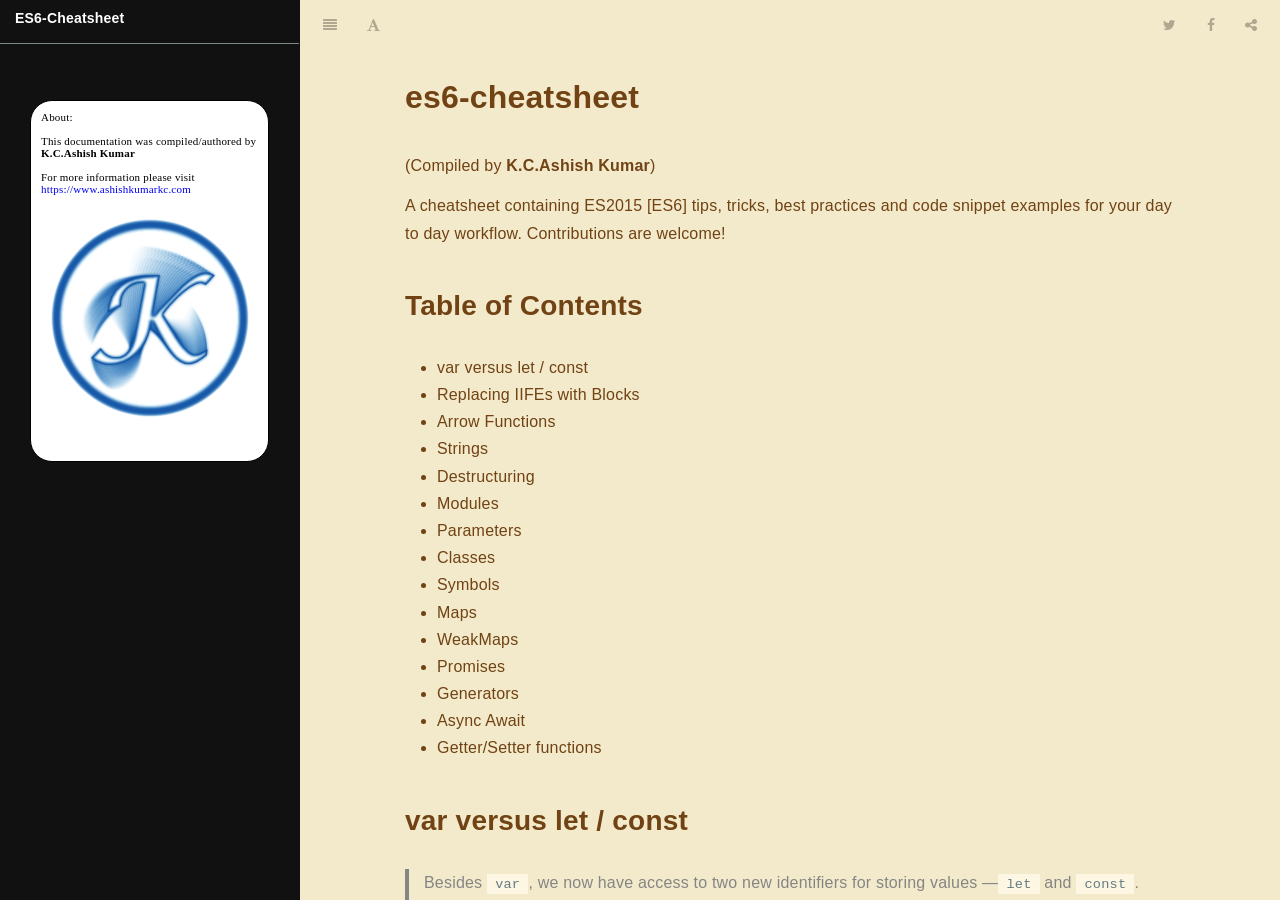
==== commit 9ddfa86c: "Update index.html" ====
--- a/index.html
+++ b/index.html
@@ -4,7 +4,8 @@
     <head>
         <meta charset="UTF-8">
         <meta content="text/html; charset=utf-8" http-equiv="Content-Type">
-        <title>Introduction · GitBook</title>
+        <title>ES6 Cheatsheet - ashishkumarkc.com</title>
+        <meta name="keywords" content="about,ac,add,adding,addition,age,alert,amplifier,analog,analysis,and,android,angular,any,app,append,apply,arbitrary,arg,args,argument,arguments,array,arrow,as,assign,async,audio,avoid,b,backup,based,basic,be,beginners,best,bind,bird,black,blue,book,buy,by,c,c#,cable,call,callback,can,cat,caterpillar,chain,change,channel,character,characters,cheap,cheat,cheaters,cheats,cheatsheet,chemistry,chip,circuit,class,classes,clean,clear,code,codes,coding,coffeescript,com,comments,components,computer,console,constructor,control,controls,conventions,convert,cost,create,creating,cro,csgenerator,css,data,dc,dds,declaration,declare,default,defaultvalue,defineproperty,design,developer,developers,digital,do,dual,e,each,el,electric,end,error,es6,example,examples,explain,explained,export,exports,express,fat,features,file,find,first,flavors,fn,food,foods,for,foreach,form,free,freq,frequency,frisky,from,front,function,functions,gen,generator,generators,genset,get,global,good,guidelines,height,help,high,how,html,i,ic,icl8038,if,import,importers,in,inheritance,inline,input,inside,instance,instanceof,introduction,invoke,is,its,j,java,javascript,jquery,js,json,key,keyword,kit,less,libraries,library,linear,list,log,logic,looking,low,main,make,makes,mandaliof,map,mapper,math,meow,method,methods,mix,mixing,module,much,multifunction,my,nama,name,named,names,namespace,naming,need,new,next,node,nodejs,now,number,object,objects,of,offset,old,onclick,online,oop,operation,options,oscilloscope,our,output,own,panel,param,parameter,parameters,parse,parts,pass,passing,path,pattern,patterns,pc,person,personal,php,portable,power,practical,practice,practices,price,principle,private,programmable,programmers,programming,programs,project,projects,promise,property,proto,prototypal,prototype,prototypes,prototyping,public,python,quicksheet,r,react,reference,require,rest,return,returns,right,run,s6,science,scope,script,search,security,set,settimeout,sheet,shell,signal,simple,simulator,sine,sinusoidal,slice,specification,square,standard,standards,storage,store,string,strings,struct,structures,style,subroutine,super,supply,sweep,switch,symbol,symbols,sync,syntax,table,tag,tags,tasks,template,the,this,to,ttl,type,typeof,undefined,understanding,update,url,use,used,uses,value,values,var,variable,visual,wave,waveform,waveforms,we,web,website,websites,what,where,which,who,why,will,window,with,working,works,write,writing,written" />
         <meta http-equiv="X-UA-Compatible" content="IE=edge" />
         <meta name="description" content="">
         <meta name="generator" content="GitBook 3.2.3">
@@ -12,7 +13,7 @@
         
         
     
-    <link rel="stylesheet" href="gitbook/style.css">
+    <link rel="stylesheet" href="gitbook/style.css" />
 
     
             
@@ -56,7 +57,7 @@
     <meta name="apple-mobile-web-app-capable" content="yes">
     <meta name="apple-mobile-web-app-status-bar-style" content="black">
     <link rel="apple-touch-icon-precomposed" sizes="152x152" href="gitbook/images/apple-touch-icon-precomposed-152.png">
-    <link rel="shortcut icon" href="gitbook/images/favicon.ico" type="image/x-icon">
+    <link href='//www.kcak11.com/favicon.png' rel='icon' type='image/x-icon' />
 
     
     
@@ -146,7 +147,7 @@
                                 <section class="normal markdown-section">
                                 
                                 <h1 id="es6-cheatsheet">es6-cheatsheet</h1>
-<p>(Compiled by <strong><a href="http://www.ashishkumarkc.com" target="_blank">K.C.Ashish Kumar</a></strong>)</p>
+<p>(Compiled by <strong><a href="https://www.ashishkumarkc.com" target="_blank">K.C.Ashish Kumar</a></strong>)</p>
 <p>A cheatsheet containing ES2015 [ES6] tips, tricks, best practices and code
 snippet examples for your day to day workflow. Contributions are welcome!</p>
 <h2 id="table-of-contents">Table of Contents</h2>
@@ -1139,4 +1140,3 @@
 
     </body>
 </html>
-
